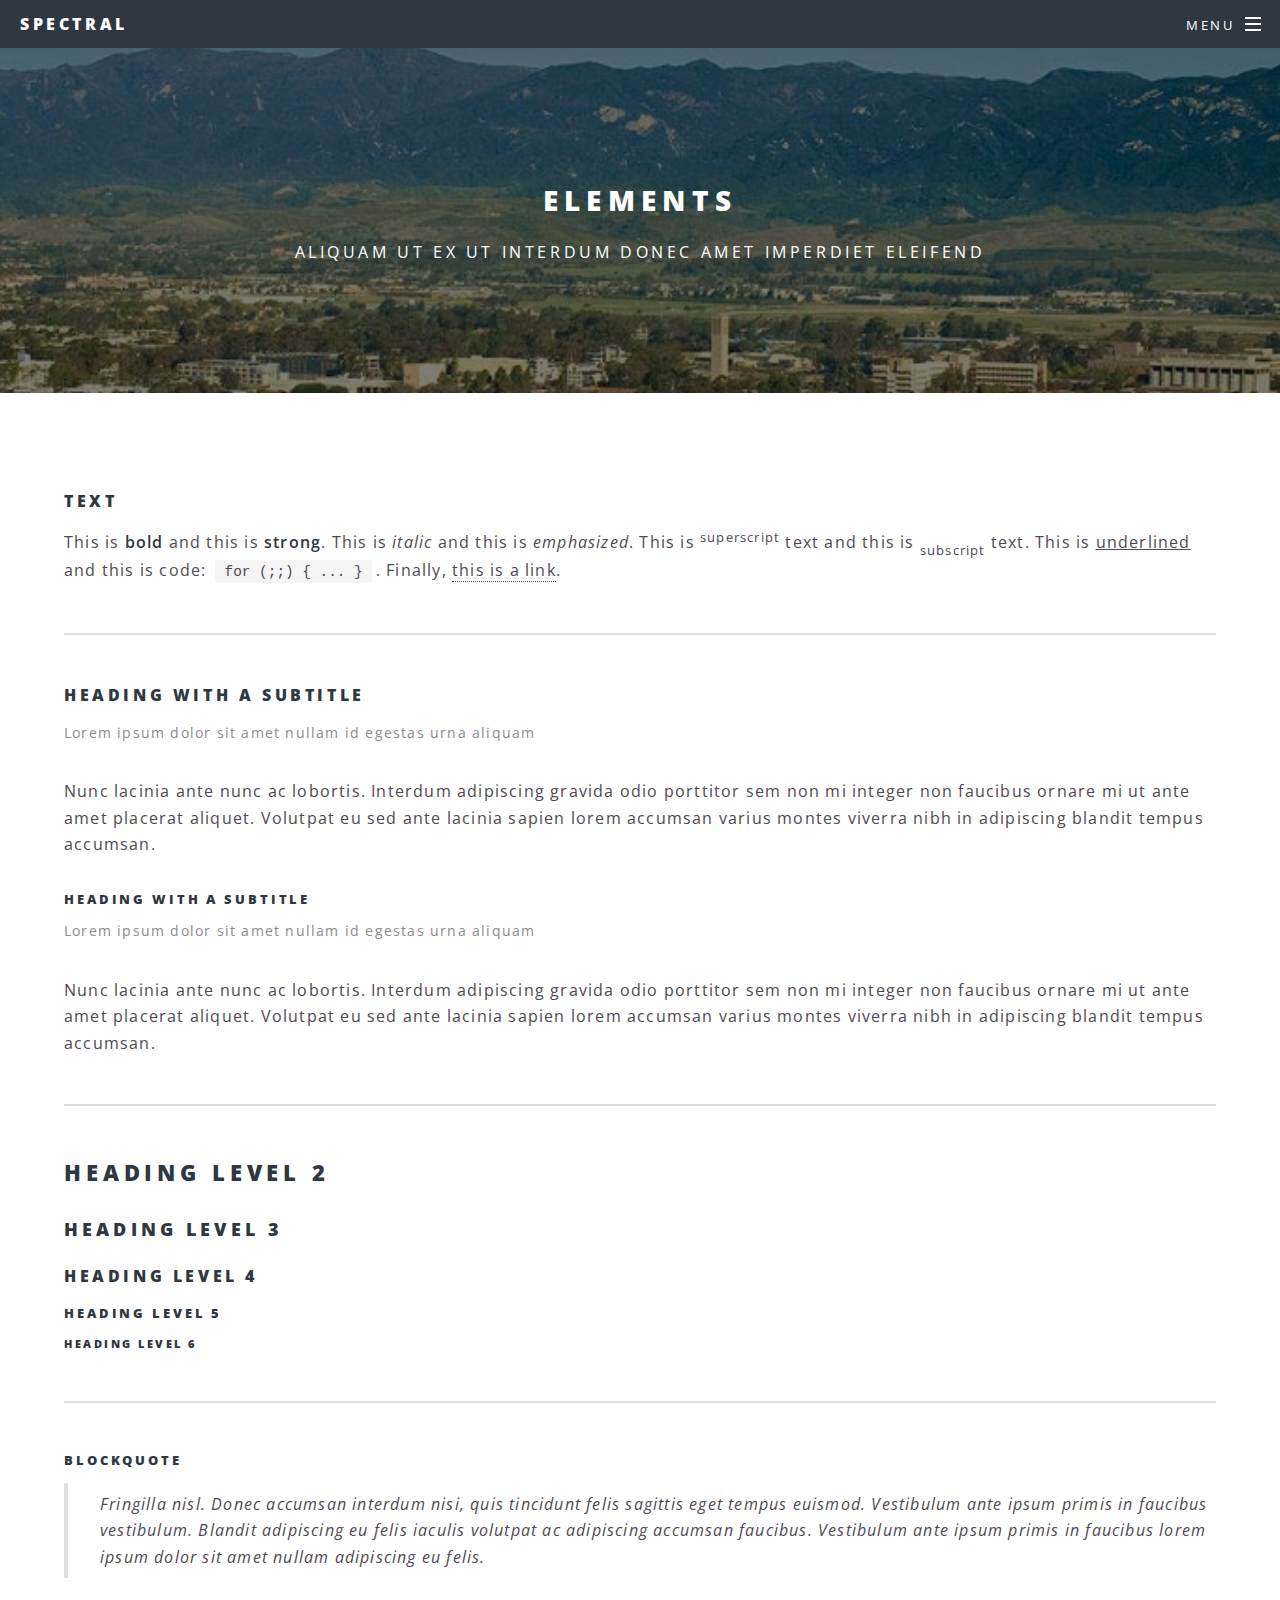
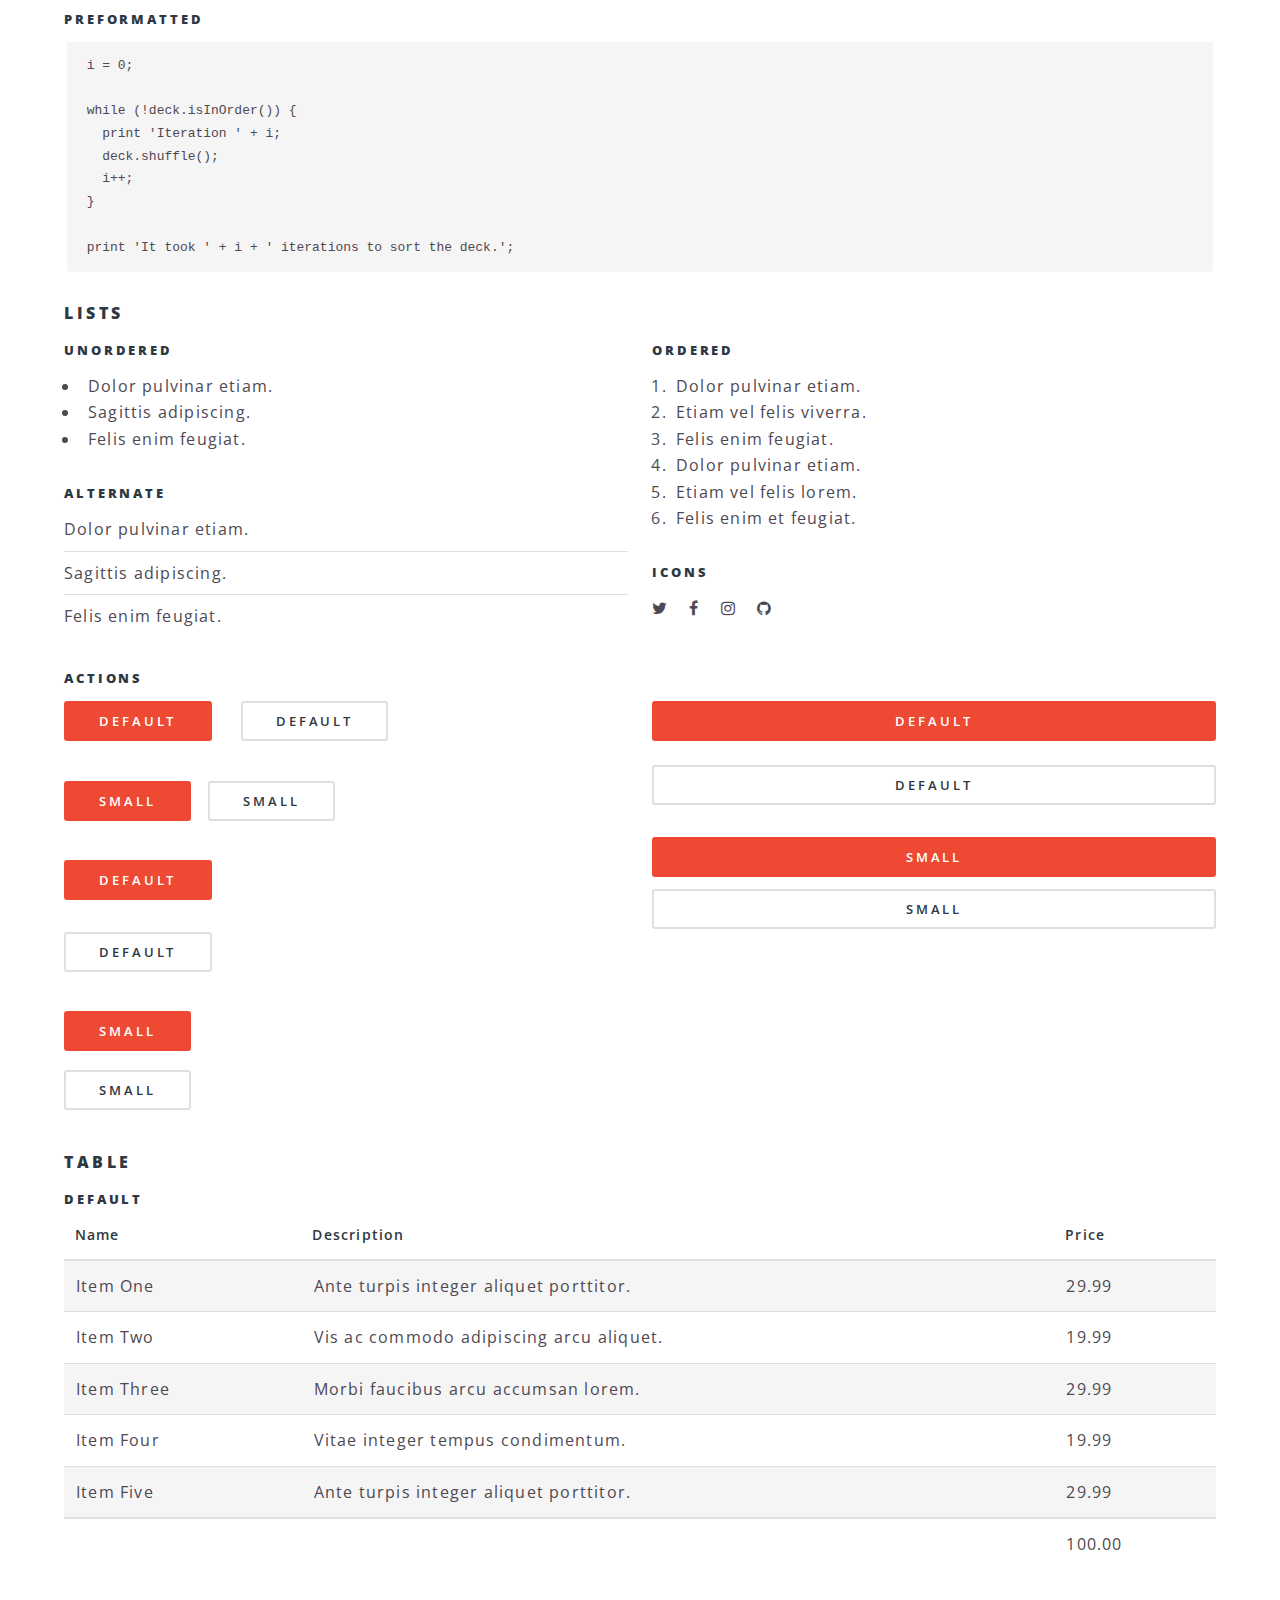
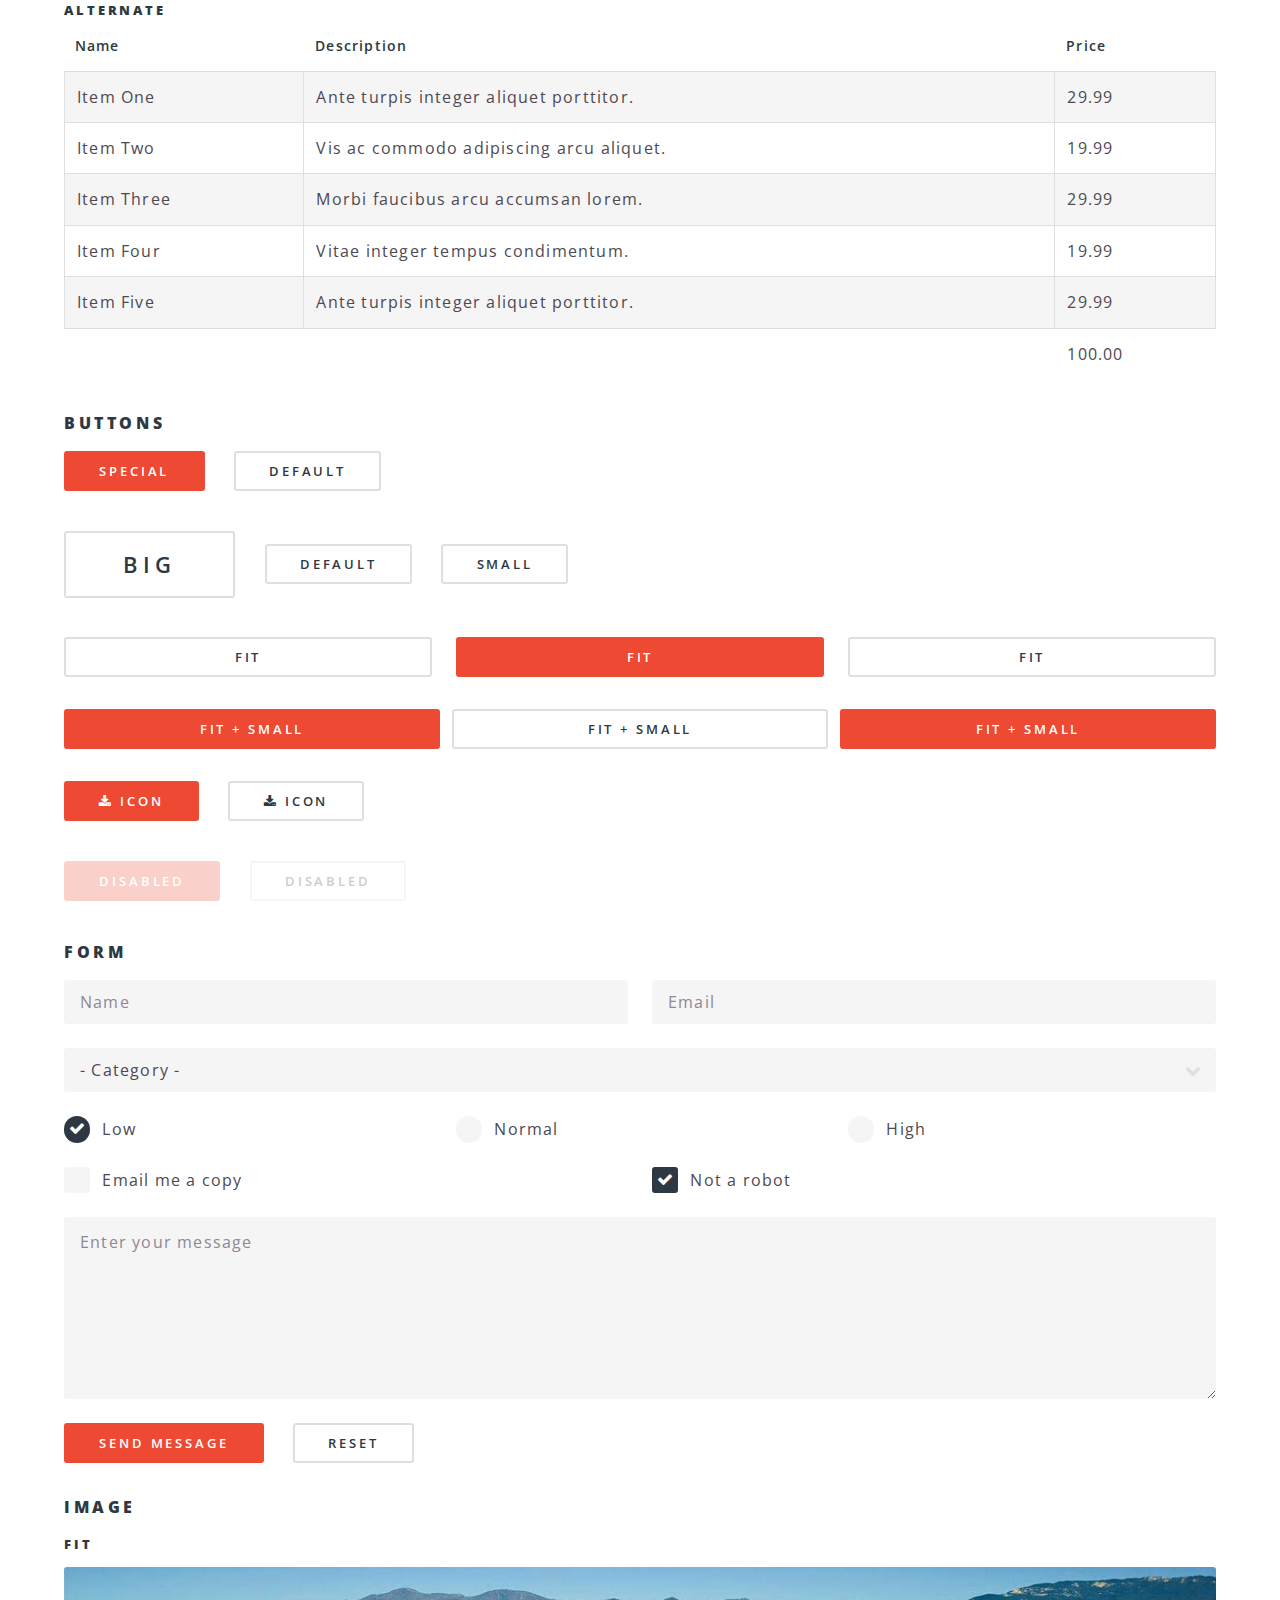
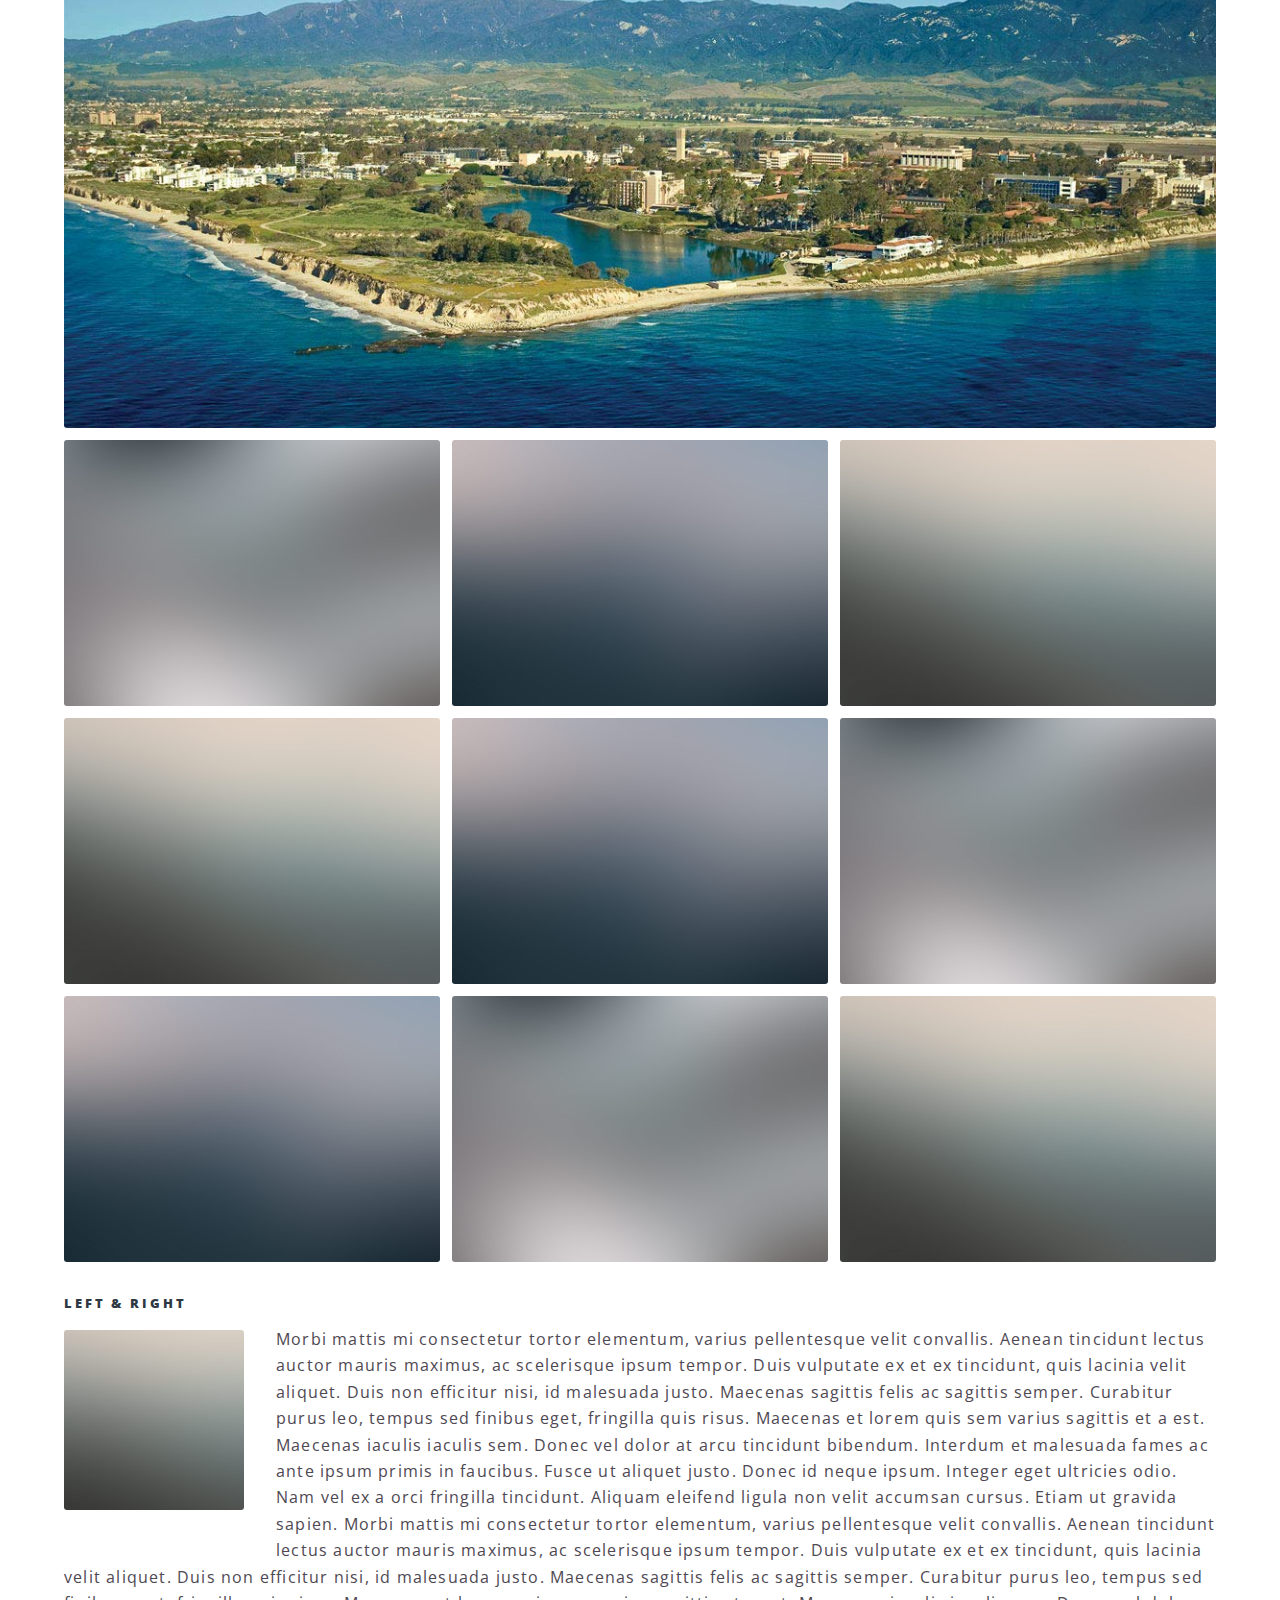
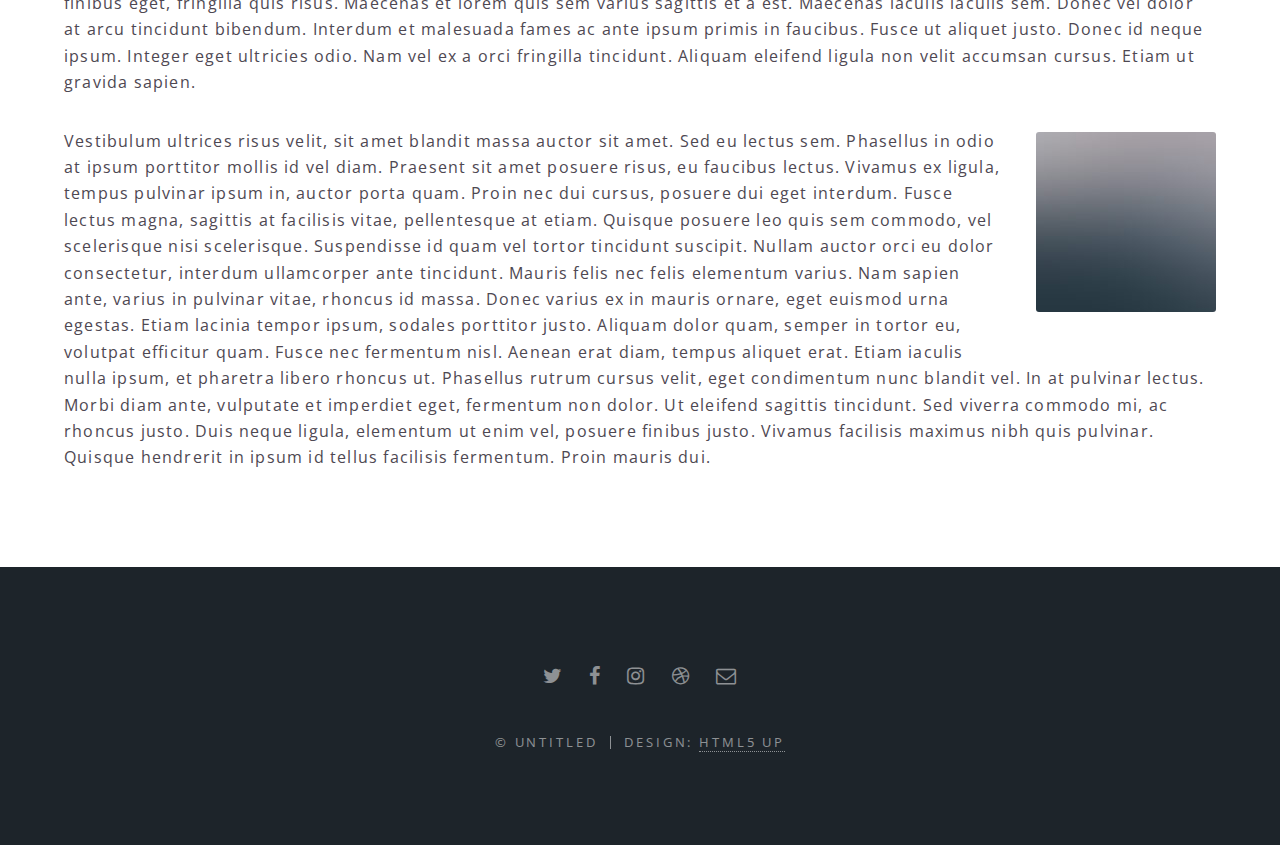
==== elements.html @ 0e8010a3 "I made a lot of changes lmao" ====
<!DOCTYPE HTML>
<!--
	Spectral by HTML5 UP
	html5up.net | @ajlkn
	Free for personal and commercial use under the CCA 3.0 license (html5up.net/license)
-->
<html>
	<head>
		<title>Elements - Spectral by HTML5 UP</title>
		<meta charset="utf-8" />
		<meta name="viewport" content="width=device-width, initial-scale=1" />
		<!--[if lte IE 8]><script src="assets/js/ie/html5shiv.js"></script><![endif]-->
		<link rel="stylesheet" href="assets/css/main.css" />
		<!--[if lte IE 8]><link rel="stylesheet" href="assets/css/ie8.css" /><![endif]-->
		<!--[if lte IE 9]><link rel="stylesheet" href="assets/css/ie9.css" /><![endif]-->
	</head>
	<body>

		<!-- Page Wrapper -->
			<div id="page-wrapper">

				<!-- Header -->
					<header id="header">
						<h1><a href="index.html">Spectral</a></h1>
						<nav id="nav">
							<ul>
								<li class="special">
									<a href="#menu" class="menuToggle"><span>Menu</span></a>
									<div id="menu">
										<ul>
											<li><a href="index.html">Home</a></li>
											<li><a href="generic.html">Generic</a></li>
											<li><a href="elements.html">Elements</a></li>
											<li><a href="#">Sign Up</a></li>
											<li><a href="#">Log In</a></li>
										</ul>
									</div>
								</li>
							</ul>
						</nav>
					</header>

				<!-- Main -->
					<article id="main">
						<header>
							<h2>Elements</h2>
							<p>Aliquam ut ex ut interdum donec amet imperdiet eleifend</p>
						</header>
						<section class="wrapper style5">
							<div class="inner">

								<section>
									<h4>Text</h4>
									<p>This is <b>bold</b> and this is <strong>strong</strong>. This is <i>italic</i> and this is <em>emphasized</em>.
									This is <sup>superscript</sup> text and this is <sub>subscript</sub> text.
									This is <u>underlined</u> and this is code: <code>for (;;) { ... }</code>. Finally, <a href="#">this is a link</a>.</p>
									<hr />
									<header>
										<h4>Heading with a Subtitle</h4>
										<p>Lorem ipsum dolor sit amet nullam id egestas urna aliquam</p>
									</header>
									<p>Nunc lacinia ante nunc ac lobortis. Interdum adipiscing gravida odio porttitor sem non mi integer non faucibus ornare mi ut ante amet placerat aliquet. Volutpat eu sed ante lacinia sapien lorem accumsan varius montes viverra nibh in adipiscing blandit tempus accumsan.</p>
									<header>
										<h5>Heading with a Subtitle</h5>
										<p>Lorem ipsum dolor sit amet nullam id egestas urna aliquam</p>
									</header>
									<p>Nunc lacinia ante nunc ac lobortis. Interdum adipiscing gravida odio porttitor sem non mi integer non faucibus ornare mi ut ante amet placerat aliquet. Volutpat eu sed ante lacinia sapien lorem accumsan varius montes viverra nibh in adipiscing blandit tempus accumsan.</p>
									<hr />
									<h2>Heading Level 2</h2>
									<h3>Heading Level 3</h3>
									<h4>Heading Level 4</h4>
									<h5>Heading Level 5</h5>
									<h6>Heading Level 6</h6>
									<hr />
									<h5>Blockquote</h5>
									<blockquote>Fringilla nisl. Donec accumsan interdum nisi, quis tincidunt felis sagittis eget tempus euismod. Vestibulum ante ipsum primis in faucibus vestibulum. Blandit adipiscing eu felis iaculis volutpat ac adipiscing accumsan faucibus. Vestibulum ante ipsum primis in faucibus lorem ipsum dolor sit amet nullam adipiscing eu felis.</blockquote>
									<h5>Preformatted</h5>
									<pre><code>i = 0;

while (!deck.isInOrder()) {
  print 'Iteration ' + i;
  deck.shuffle();
  i++;
}

print 'It took ' + i + ' iterations to sort the deck.';</code></pre>
								</section>

								<section>
									<h4>Lists</h4>
									<div class="row">
										<div class="6u 12u$(medium)">
											<h5>Unordered</h5>
											<ul>
												<li>Dolor pulvinar etiam.</li>
												<li>Sagittis adipiscing.</li>
												<li>Felis enim feugiat.</li>
											</ul>
											<h5>Alternate</h5>
											<ul class="alt">
												<li>Dolor pulvinar etiam.</li>
												<li>Sagittis adipiscing.</li>
												<li>Felis enim feugiat.</li>
											</ul>
										</div>
										<div class="6u$ 12u$(medium)">
											<h5>Ordered</h5>
											<ol>
												<li>Dolor pulvinar etiam.</li>
												<li>Etiam vel felis viverra.</li>
												<li>Felis enim feugiat.</li>
												<li>Dolor pulvinar etiam.</li>
												<li>Etiam vel felis lorem.</li>
												<li>Felis enim et feugiat.</li>
											</ol>
											<h5>Icons</h5>
											<ul class="icons">
												<li><a href="#" class="icon fa-twitter"><span class="label">Twitter</span></a></li>
												<li><a href="#" class="icon fa-facebook"><span class="label">Facebook</span></a></li>
												<li><a href="#" class="icon fa-instagram"><span class="label">Instagram</span></a></li>
												<li><a href="#" class="icon fa-github"><span class="label">Github</span></a></li>
											</ul>
										</div>
									</div>
									<h5>Actions</h5>
									<div class="row">
										<div class="6u 12u$(medium)">
											<ul class="actions">
												<li><a href="#" class="button special">Default</a></li>
												<li><a href="#" class="button">Default</a></li>
											</ul>
											<ul class="actions small">
												<li><a href="#" class="button special small">Small</a></li>
												<li><a href="#" class="button small">Small</a></li>
											</ul>
											<ul class="actions vertical">
												<li><a href="#" class="button special">Default</a></li>
												<li><a href="#" class="button">Default</a></li>
											</ul>
											<ul class="actions vertical small">
												<li><a href="#" class="button special small">Small</a></li>
												<li><a href="#" class="button small">Small</a></li>
											</ul>
										</div>
										<div class="6u 12u$(medium)">
											<ul class="actions vertical">
												<li><a href="#" class="button special fit">Default</a></li>
												<li><a href="#" class="button fit">Default</a></li>
											</ul>
											<ul class="actions vertical small">
												<li><a href="#" class="button special small fit">Small</a></li>
												<li><a href="#" class="button small fit">Small</a></li>
											</ul>
										</div>
									</div>
								</section>

								<section>
									<h4>Table</h4>
									<h5>Default</h5>
									<div class="table-wrapper">
										<table>
											<thead>
												<tr>
													<th>Name</th>
													<th>Description</th>
													<th>Price</th>
												</tr>
											</thead>
											<tbody>
												<tr>
													<td>Item One</td>
													<td>Ante turpis integer aliquet porttitor.</td>
													<td>29.99</td>
												</tr>
												<tr>
													<td>Item Two</td>
													<td>Vis ac commodo adipiscing arcu aliquet.</td>
													<td>19.99</td>
												</tr>
												<tr>
													<td>Item Three</td>
													<td> Morbi faucibus arcu accumsan lorem.</td>
													<td>29.99</td>
												</tr>
												<tr>
													<td>Item Four</td>
													<td>Vitae integer tempus condimentum.</td>
													<td>19.99</td>
												</tr>
												<tr>
													<td>Item Five</td>
													<td>Ante turpis integer aliquet porttitor.</td>
													<td>29.99</td>
												</tr>
											</tbody>
											<tfoot>
												<tr>
													<td colspan="2"></td>
													<td>100.00</td>
												</tr>
											</tfoot>
										</table>
									</div>

									<h5>Alternate</h5>
									<div class="table-wrapper">
										<table class="alt">
											<thead>
												<tr>
													<th>Name</th>
													<th>Description</th>
													<th>Price</th>
												</tr>
											</thead>
											<tbody>
												<tr>
													<td>Item One</td>
													<td>Ante turpis integer aliquet porttitor.</td>
													<td>29.99</td>
												</tr>
												<tr>
													<td>Item Two</td>
													<td>Vis ac commodo adipiscing arcu aliquet.</td>
													<td>19.99</td>
												</tr>
												<tr>
													<td>Item Three</td>
													<td> Morbi faucibus arcu accumsan lorem.</td>
													<td>29.99</td>
												</tr>
												<tr>
													<td>Item Four</td>
													<td>Vitae integer tempus condimentum.</td>
													<td>19.99</td>
												</tr>
												<tr>
													<td>Item Five</td>
													<td>Ante turpis integer aliquet porttitor.</td>
													<td>29.99</td>
												</tr>
											</tbody>
											<tfoot>
												<tr>
													<td colspan="2"></td>
													<td>100.00</td>
												</tr>
											</tfoot>
										</table>
									</div>
								</section>

								<section>
									<h4>Buttons</h4>
									<ul class="actions">
										<li><a href="#" class="button special">Special</a></li>
										<li><a href="#" class="button">Default</a></li>
									</ul>
									<ul class="actions">
										<li><a href="#" class="button big">Big</a></li>
										<li><a href="#" class="button">Default</a></li>
										<li><a href="#" class="button small">Small</a></li>
									</ul>
									<ul class="actions fit">
										<li><a href="#" class="button fit">Fit</a></li>
										<li><a href="#" class="button special fit">Fit</a></li>
										<li><a href="#" class="button fit">Fit</a></li>
									</ul>
									<ul class="actions fit small">
										<li><a href="#" class="button special fit small">Fit + Small</a></li>
										<li><a href="#" class="button fit small">Fit + Small</a></li>
										<li><a href="#" class="button special fit small">Fit + Small</a></li>
									</ul>
									<ul class="actions">
										<li><a href="#" class="button special icon fa-download">Icon</a></li>
										<li><a href="#" class="button icon fa-download">Icon</a></li>
									</ul>
									<ul class="actions">
										<li><span class="button special disabled">Disabled</span></li>
										<li><span class="button disabled">Disabled</span></li>
									</ul>
								</section>

								<section>
									<h4>Form</h4>
									<form method="post" action="#">
										<div class="row uniform">
											<div class="6u 12u$(xsmall)">
												<input type="text" name="demo-name" id="demo-name" value="" placeholder="Name" />
											</div>
											<div class="6u$ 12u$(xsmall)">
												<input type="email" name="demo-email" id="demo-email" value="" placeholder="Email" />
											</div>
											<div class="12u$">
												<div class="select-wrapper">
													<select name="demo-category" id="demo-category">
														<option value="">- Category -</option>
														<option value="1">Manufacturing</option>
														<option value="1">Shipping</option>
														<option value="1">Administration</option>
														<option value="1">Human Resources</option>
													</select>
												</div>
											</div>
											<div class="4u 12u$(small)">
												<input type="radio" id="demo-priority-low" name="demo-priority" checked>
												<label for="demo-priority-low">Low</label>
											</div>
											<div class="4u 12u$(small)">
												<input type="radio" id="demo-priority-normal" name="demo-priority">
												<label for="demo-priority-normal">Normal</label>
											</div>
											<div class="4u$ 12u$(small)">
												<input type="radio" id="demo-priority-high" name="demo-priority">
												<label for="demo-priority-high">High</label>
											</div>
											<div class="6u 12u$(small)">
												<input type="checkbox" id="demo-copy" name="demo-copy">
												<label for="demo-copy">Email me a copy</label>
											</div>
											<div class="6u$ 12u$(small)">
												<input type="checkbox" id="demo-human" name="demo-human" checked>
												<label for="demo-human">Not a robot</label>
											</div>
											<div class="12u$">
												<textarea name="demo-message" id="demo-message" placeholder="Enter your message" rows="6"></textarea>
											</div>
											<div class="12u$">
												<ul class="actions">
													<li><input type="submit" value="Send Message" class="special" /></li>
													<li><input type="reset" value="Reset" /></li>
												</ul>
											</div>
										</div>
									</form>
								</section>

								<section>
									<h4>Image</h4>
									<h5>Fit</h5>
									<div class="box alt">
										<div class="row uniform 50%">
											<div class="12u"><span class="image fit"><img src="images/banner.jpg" alt="" /></span></div>
											<div class="4u"><span class="image fit"><img src="images/pic01.jpg" alt="" /></span></div>
											<div class="4u"><span class="image fit"><img src="images/pic02.jpg" alt="" /></span></div>
											<div class="4u"><span class="image fit"><img src="images/pic03.jpg" alt="" /></span></div>
											<div class="4u"><span class="image fit"><img src="images/pic03.jpg" alt="" /></span></div>
											<div class="4u"><span class="image fit"><img src="images/pic02.jpg" alt="" /></span></div>
											<div class="4u"><span class="image fit"><img src="images/pic01.jpg" alt="" /></span></div>
											<div class="4u"><span class="image fit"><img src="images/pic02.jpg" alt="" /></span></div>
											<div class="4u"><span class="image fit"><img src="images/pic01.jpg" alt="" /></span></div>
											<div class="4u"><span class="image fit"><img src="images/pic03.jpg" alt="" /></span></div>
										</div>
									</div>
									<h5>Left &amp; Right</h5>
									<p><span class="image left"><img src="images/pic04.jpg" alt="" /></span>Morbi mattis mi consectetur tortor elementum, varius pellentesque velit convallis. Aenean tincidunt lectus auctor mauris maximus, ac scelerisque ipsum tempor. Duis vulputate ex et ex tincidunt, quis lacinia velit aliquet. Duis non efficitur nisi, id malesuada justo. Maecenas sagittis felis ac sagittis semper. Curabitur purus leo, tempus sed finibus eget, fringilla quis risus. Maecenas et lorem quis sem varius sagittis et a est. Maecenas iaculis iaculis sem. Donec vel dolor at arcu tincidunt bibendum. Interdum et malesuada fames ac ante ipsum primis in faucibus. Fusce ut aliquet justo. Donec id neque ipsum. Integer eget ultricies odio. Nam vel ex a orci fringilla tincidunt. Aliquam eleifend ligula non velit accumsan cursus. Etiam ut gravida sapien. Morbi mattis mi consectetur tortor elementum, varius pellentesque velit convallis. Aenean tincidunt lectus auctor mauris maximus, ac scelerisque ipsum tempor. Duis vulputate ex et ex tincidunt, quis lacinia velit aliquet. Duis non efficitur nisi, id malesuada justo. Maecenas sagittis felis ac sagittis semper. Curabitur purus leo, tempus sed finibus eget, fringilla quis risus. Maecenas et lorem quis sem varius sagittis et a est. Maecenas iaculis iaculis sem. Donec vel dolor at arcu tincidunt bibendum. Interdum et malesuada fames ac ante ipsum primis in faucibus. Fusce ut aliquet justo. Donec id neque ipsum. Integer eget ultricies odio. Nam vel ex a orci fringilla tincidunt. Aliquam eleifend ligula non velit accumsan cursus. Etiam ut gravida sapien.</p>
									<p><span class="image right"><img src="images/pic05.jpg" alt="" /></span>Vestibulum ultrices risus velit, sit amet blandit massa auctor sit amet. Sed eu lectus sem. Phasellus in odio at ipsum porttitor mollis id vel diam. Praesent sit amet posuere risus, eu faucibus lectus. Vivamus ex ligula, tempus pulvinar ipsum in, auctor porta quam. Proin nec dui cursus, posuere dui eget interdum. Fusce lectus magna, sagittis at facilisis vitae, pellentesque at etiam. Quisque posuere leo quis sem commodo, vel scelerisque nisi scelerisque. Suspendisse id quam vel tortor tincidunt suscipit. Nullam auctor orci eu dolor consectetur, interdum ullamcorper ante tincidunt. Mauris felis nec felis elementum varius. Nam sapien ante, varius in pulvinar vitae, rhoncus id massa. Donec varius ex in mauris ornare, eget euismod urna egestas. Etiam lacinia tempor ipsum, sodales porttitor justo. Aliquam dolor quam, semper in tortor eu, volutpat efficitur quam. Fusce nec fermentum nisl. Aenean erat diam, tempus aliquet erat. Etiam iaculis nulla ipsum, et pharetra libero rhoncus ut. Phasellus rutrum cursus velit, eget condimentum nunc blandit vel. In at pulvinar lectus. Morbi diam ante, vulputate et imperdiet eget, fermentum non dolor. Ut eleifend sagittis tincidunt. Sed viverra commodo mi, ac rhoncus justo. Duis neque ligula, elementum ut enim vel, posuere finibus justo. Vivamus facilisis maximus nibh quis pulvinar. Quisque hendrerit in ipsum id tellus facilisis fermentum. Proin mauris dui.</p>
								</section>

							</div>
						</section>
					</article>

				<!-- Footer -->
					<footer id="footer">
						<ul class="icons">
							<li><a href="#" class="icon fa-twitter"><span class="label">Twitter</span></a></li>
							<li><a href="#" class="icon fa-facebook"><span class="label">Facebook</span></a></li>
							<li><a href="#" class="icon fa-instagram"><span class="label">Instagram</span></a></li>
							<li><a href="#" class="icon fa-dribbble"><span class="label">Dribbble</span></a></li>
							<li><a href="#" class="icon fa-envelope-o"><span class="label">Email</span></a></li>
						</ul>
						<ul class="copyright">
							<li>&copy; Untitled</li><li>Design: <a href="http://html5up.net">HTML5 UP</a></li>
						</ul>
					</footer>

			</div>

		<!-- Scripts -->
			<script src="assets/js/jquery.min.js"></script>
			<script src="assets/js/jquery.scrollex.min.js"></script>
			<script src="assets/js/jquery.scrolly.min.js"></script>
			<script src="assets/js/skel.min.js"></script>
			<script src="assets/js/util.js"></script>
			<!--[if lte IE 8]><script src="assets/js/ie/respond.min.js"></script><![endif]-->
			<script src="assets/js/main.js"></script>

	</body>
</html>
---- assets/css/main.css ----
@import url(font-awesome.min.css);
@import url("https://fonts.googleapis.com/css?family=Open+Sans:400,400italic,600,600italic,800,800italic");

/*
	Spectral by HTML5 UP
	html5up.net | @ajlkn
	Free for personal and commercial use under the CCA 3.0 license (html5up.net/license)
*/

/* Reset */

	html, body, div, span, applet, object, iframe, h1, h2, h3, h4, h5, h6, p, blockquote, pre, a, abbr, acronym, address, big, cite, code, del, dfn, em, img, ins, kbd, q, s, samp, small, strike, strong, sub, sup, tt, var, b, u, i, center, dl, dt, dd, ol, ul, li, fieldset, form, label, legend, table, caption, tbody, tfoot, thead, tr, th, td, article, aside, canvas, details, embed, figure, figcaption, footer, header, hgroup, menu, nav, output, ruby, section, summary, time, mark, audio, video {
		margin: 0;
		padding: 0;
		border: 0;
		font-size: 100%;
		font: inherit;
		vertical-align: baseline;
	}

	article, aside, details, figcaption, figure, footer, header, hgroup, menu, nav, section {
		display: block;
	}

	body {
		line-height: 1;
	}

	ol, ul {
		list-style: none;
	}

	blockquote, q {
		quotes: none;
	}

	blockquote:before, blockquote:after, q:before, q:after {
		content: '';
		content: none;
	}

	table {
		border-collapse: collapse;
		border-spacing: 0;
	}

	body {
		-webkit-text-size-adjust: none;
	}

/* Box Model */

	*, *:before, *:after {
		-moz-box-sizing: border-box;
		-webkit-box-sizing: border-box;
		box-sizing: border-box;
	}

/* Grid */

	.row {
		border-bottom: solid 1px transparent;
		-moz-box-sizing: border-box;
		-webkit-box-sizing: border-box;
		box-sizing: border-box;
	}

	.row > * {
		float: left;
		-moz-box-sizing: border-box;
		-webkit-box-sizing: border-box;
		box-sizing: border-box;
	}

	.row:after, .row:before {
		content: '';
		display: block;
		clear: both;
		height: 0;
	}

	.row.uniform > * > :first-child {
		margin-top: 0;
	}

	.row.uniform > * > :last-child {
		margin-bottom: 0;
	}

	.row.\30 \25 > * {
		padding: 0 0 0 0em;
	}

	.row.\30 \25 {
		margin: 0 0 -1px 0em;
	}

	.row.uniform.\30 \25 > * {
		padding: 0em 0 0 0em;
	}

	.row.uniform.\30 \25 {
		margin: 0em 0 -1px 0em;
	}

	.row > * {
		padding: 0 0 0 1.5em;
	}

	.row {
		margin: 0 0 -1px -1.5em;
	}

	.row.uniform > * {
		padding: 1.5em 0 0 1.5em;
	}

	.row.uniform {
		margin: -1.5em 0 -1px -1.5em;
	}

	.row.\32 00\25 > * {
		padding: 0 0 0 3em;
	}

	.row.\32 00\25 {
		margin: 0 0 -1px -3em;
	}

	.row.uniform.\32 00\25 > * {
		padding: 3em 0 0 3em;
	}

	.row.uniform.\32 00\25 {
		margin: -3em 0 -1px -3em;
	}

	.row.\31 50\25 > * {
		padding: 0 0 0 2.25em;
	}

	.row.\31 50\25 {
		margin: 0 0 -1px -2.25em;
	}

	.row.uniform.\31 50\25 > * {
		padding: 2.25em 0 0 2.25em;
	}

	.row.uniform.\31 50\25 {
		margin: -2.25em 0 -1px -2.25em;
	}

	.row.\35 0\25 > * {
		padding: 0 0 0 0.75em;
	}

	.row.\35 0\25 {
		margin: 0 0 -1px -0.75em;
	}

	.row.uniform.\35 0\25 > * {
		padding: 0.75em 0 0 0.75em;
	}

	.row.uniform.\35 0\25 {
		margin: -0.75em 0 -1px -0.75em;
	}

	.row.\32 5\25 > * {
		padding: 0 0 0 0.375em;
	}

	.row.\32 5\25 {
		margin: 0 0 -1px -0.375em;
	}

	.row.uniform.\32 5\25 > * {
		padding: 0.375em 0 0 0.375em;
	}

	.row.uniform.\32 5\25 {
		margin: -0.375em 0 -1px -0.375em;
	}

	.\31 2u, .\31 2u\24 {
		width: 100%;
		clear: none;
		margin-left: 0;
	}

	.\31 1u, .\31 1u\24 {
		width: 91.6666666667%;
		clear: none;
		margin-left: 0;
	}

	.\31 0u, .\31 0u\24 {
		width: 83.3333333333%;
		clear: none;
		margin-left: 0;
	}

	.\39 u, .\39 u\24 {
		width: 75%;
		clear: none;
		margin-left: 0;
	}

	.\38 u, .\38 u\24 {
		width: 66.6666666667%;
		clear: none;
		margin-left: 0;
	}

	.\37 u, .\37 u\24 {
		width: 58.3333333333%;
		clear: none;
		margin-left: 0;
	}

	.\36 u, .\36 u\24 {
		width: 50%;
		clear: none;
		margin-left: 0;
	}

	.\35 u, .\35 u\24 {
		width: 41.6666666667%;
		clear: none;
		margin-left: 0;
	}

	.\34 u, .\34 u\24 {
		width: 33.3333333333%;
		clear: none;
		margin-left: 0;
	}

	.\33 u, .\33 u\24 {
		width: 25%;
		clear: none;
		margin-left: 0;
	}

	.\32 u, .\32 u\24 {
		width: 16.6666666667%;
		clear: none;
		margin-left: 0;
	}

	.\31 u, .\31 u\24 {
		width: 8.3333333333%;
		clear: none;
		margin-left: 0;
	}

	.\31 2u\24 + *,
	.\31 1u\24 + *,
	.\31 0u\24 + *,
	.\39 u\24 + *,
	.\38 u\24 + *,
	.\37 u\24 + *,
	.\36 u\24 + *,
	.\35 u\24 + *,
	.\34 u\24 + *,
	.\33 u\24 + *,
	.\32 u\24 + *,
	.\31 u\24 + * {
		clear: left;
	}

	.\-11u {
		margin-left: 91.66667%;
	}

	.\-10u {
		margin-left: 83.33333%;
	}

	.\-9u {
		margin-left: 75%;
	}

	.\-8u {
		margin-left: 66.66667%;
	}

	.\-7u {
		margin-left: 58.33333%;
	}

	.\-6u {
		margin-left: 50%;
	}

	.\-5u {
		margin-left: 41.66667%;
	}

	.\-4u {
		margin-left: 33.33333%;
	}

	.\-3u {
		margin-left: 25%;
	}

	.\-2u {
		margin-left: 16.66667%;
	}

	.\-1u {
		margin-left: 8.33333%;
	}

	@media screen and (max-width: 1680px) {

		.row > * {
			padding: 0 0 0 1.5em;
		}

		.row {
			margin: 0 0 -1px -1.5em;
		}

		.row.uniform > * {
			padding: 1.5em 0 0 1.5em;
		}

		.row.uniform {
			margin: -1.5em 0 -1px -1.5em;
		}

		.row.\32 00\25 > * {
			padding: 0 0 0 3em;
		}

		.row.\32 00\25 {
			margin: 0 0 -1px -3em;
		}

		.row.uniform.\32 00\25 > * {
			padding: 3em 0 0 3em;
		}

		.row.uniform.\32 00\25 {
			margin: -3em 0 -1px -3em;
		}

		.row.\31 50\25 > * {
			padding: 0 0 0 2.25em;
		}

		.row.\31 50\25 {
			margin: 0 0 -1px -2.25em;
		}

		.row.uniform.\31 50\25 > * {
			padding: 2.25em 0 0 2.25em;
		}

		.row.uniform.\31 50\25 {
			margin: -2.25em 0 -1px -2.25em;
		}

		.row.\35 0\25 > * {
			padding: 0 0 0 0.75em;
		}

		.row.\35 0\25 {
			margin: 0 0 -1px -0.75em;
		}

		.row.uniform.\35 0\25 > * {
			padding: 0.75em 0 0 0.75em;
		}

		.row.uniform.\35 0\25 {
			margin: -0.75em 0 -1px -0.75em;
		}

		.row.\32 5\25 > * {
			padding: 0 0 0 0.375em;
		}

		.row.\32 5\25 {
			margin: 0 0 -1px -0.375em;
		}

		.row.uniform.\32 5\25 > * {
			padding: 0.375em 0 0 0.375em;
		}

		.row.uniform.\32 5\25 {
			margin: -0.375em 0 -1px -0.375em;
		}

		.\31 2u\28xlarge\29, .\31 2u\24\28xlarge\29 {
			width: 100%;
			clear: none;
			margin-left: 0;
		}

		.\31 1u\28xlarge\29, .\31 1u\24\28xlarge\29 {
			width: 91.6666666667%;
			clear: none;
			margin-left: 0;
		}

		.\31 0u\28xlarge\29, .\31 0u\24\28xlarge\29 {
			width: 83.3333333333%;
			clear: none;
			margin-left: 0;
		}

		.\39 u\28xlarge\29, .\39 u\24\28xlarge\29 {
			width: 75%;
			clear: none;
			margin-left: 0;
		}

		.\38 u\28xlarge\29, .\38 u\24\28xlarge\29 {
			width: 66.6666666667%;
			clear: none;
			margin-left: 0;
		}

		.\37 u\28xlarge\29, .\37 u\24\28xlarge\29 {
			width: 58.3333333333%;
			clear: none;
			margin-left: 0;
		}

		.\36 u\28xlarge\29, .\36 u\24\28xlarge\29 {
			width: 50%;
			clear: none;
			margin-left: 0;
		}

		.\35 u\28xlarge\29, .\35 u\24\28xlarge\29 {
			width: 41.6666666667%;
			clear: none;
			margin-left: 0;
		}

		.\34 u\28xlarge\29, .\34 u\24\28xlarge\29 {
			width: 33.3333333333%;
			clear: none;
			margin-left: 0;
		}

		.\33 u\28xlarge\29, .\33 u\24\28xlarge\29 {
			width: 25%;
			clear: none;
			margin-left: 0;
		}

		.\32 u\28xlarge\29, .\32 u\24\28xlarge\29 {
			width: 16.6666666667%;
			clear: none;
			margin-left: 0;
		}

		.\31 u\28xlarge\29, .\31 u\24\28xlarge\29 {
			width: 8.3333333333%;
			clear: none;
			margin-left: 0;
		}

		.\31 2u\24\28xlarge\29 + *,
		.\31 1u\24\28xlarge\29 + *,
		.\31 0u\24\28xlarge\29 + *,
		.\39 u\24\28xlarge\29 + *,
		.\38 u\24\28xlarge\29 + *,
		.\37 u\24\28xlarge\29 + *,
		.\36 u\24\28xlarge\29 + *,
		.\35 u\24\28xlarge\29 + *,
		.\34 u\24\28xlarge\29 + *,
		.\33 u\24\28xlarge\29 + *,
		.\32 u\24\28xlarge\29 + *,
		.\31 u\24\28xlarge\29 + * {
			clear: left;
		}

		.\-11u\28xlarge\29 {
			margin-left: 91.66667%;
		}

		.\-10u\28xlarge\29 {
			margin-left: 83.33333%;
		}

		.\-9u\28xlarge\29 {
			margin-left: 75%;
		}

		.\-8u\28xlarge\29 {
			margin-left: 66.66667%;
		}

		.\-7u\28xlarge\29 {
			margin-left: 58.33333%;
		}

		.\-6u\28xlarge\29 {
			margin-left: 50%;
		}

		.\-5u\28xlarge\29 {
			margin-left: 41.66667%;
		}

		.\-4u\28xlarge\29 {
			margin-left: 33.33333%;
		}

		.\-3u\28xlarge\29 {
			margin-left: 25%;
		}

		.\-2u\28xlarge\29 {
			margin-left: 16.66667%;
		}

		.\-1u\28xlarge\29 {
			margin-left: 8.33333%;
		}

	}

	@media screen and (max-width: 1280px) {

		.row > * {
			padding: 0 0 0 1.5em;
		}

		.row {
			margin: 0 0 -1px -1.5em;
		}

		.row.uniform > * {
			padding: 1.5em 0 0 1.5em;
		}

		.row.uniform {
			margin: -1.5em 0 -1px -1.5em;
		}

		.row.\32 00\25 > * {
			padding: 0 0 0 3em;
		}

		.row.\32 00\25 {
			margin: 0 0 -1px -3em;
		}

		.row.uniform.\32 00\25 > * {
			padding: 3em 0 0 3em;
		}

		.row.uniform.\32 00\25 {
			margin: -3em 0 -1px -3em;
		}

		.row.\31 50\25 > * {
			padding: 0 0 0 2.25em;
		}

		.row.\31 50\25 {
			margin: 0 0 -1px -2.25em;
		}

		.row.uniform.\31 50\25 > * {
			padding: 2.25em 0 0 2.25em;
		}

		.row.uniform.\31 50\25 {
			margin: -2.25em 0 -1px -2.25em;
		}

		.row.\35 0\25 > * {
			padding: 0 0 0 0.75em;
		}

		.row.\35 0\25 {
			margin: 0 0 -1px -0.75em;
		}

		.row.uniform.\35 0\25 > * {
			padding: 0.75em 0 0 0.75em;
		}

		.row.uniform.\35 0\25 {
			margin: -0.75em 0 -1px -0.75em;
		}

		.row.\32 5\25 > * {
			padding: 0 0 0 0.375em;
		}

		.row.\32 5\25 {
			margin: 0 0 -1px -0.375em;
		}

		.row.uniform.\32 5\25 > * {
			padding: 0.375em 0 0 0.375em;
		}

		.row.uniform.\32 5\25 {
			margin: -0.375em 0 -1px -0.375em;
		}

		.\31 2u\28large\29, .\31 2u\24\28large\29 {
			width: 100%;
			clear: none;
			margin-left: 0;
		}

		.\31 1u\28large\29, .\31 1u\24\28large\29 {
			width: 91.6666666667%;
			clear: none;
			margin-left: 0;
		}

		.\31 0u\28large\29, .\31 0u\24\28large\29 {
			width: 83.3333333333%;
			clear: none;
			margin-left: 0;
		}

		.\39 u\28large\29, .\39 u\24\28large\29 {
			width: 75%;
			clear: none;
			margin-left: 0;
		}

		.\38 u\28large\29, .\38 u\24\28large\29 {
			width: 66.6666666667%;
			clear: none;
			margin-left: 0;
		}

		.\37 u\28large\29, .\37 u\24\28large\29 {
			width: 58.3333333333%;
			clear: none;
			margin-left: 0;
		}

		.\36 u\28large\29, .\36 u\24\28large\29 {
			width: 50%;
			clear: none;
			margin-left: 0;
		}

		.\35 u\28large\29, .\35 u\24\28large\29 {
			width: 41.6666666667%;
			clear: none;
			margin-left: 0;
		}

		.\34 u\28large\29, .\34 u\24\28large\29 {
			width: 33.3333333333%;
			clear: none;
			margin-left: 0;
		}

		.\33 u\28large\29, .\33 u\24\28large\29 {
			width: 25%;
			clear: none;
			margin-left: 0;
		}

		.\32 u\28large\29, .\32 u\24\28large\29 {
			width: 16.6666666667%;
			clear: none;
			margin-left: 0;
		}

		.\31 u\28large\29, .\31 u\24\28large\29 {
			width: 8.3333333333%;
			clear: none;
			margin-left: 0;
		}

		.\31 2u\24\28large\29 + *,
		.\31 1u\24\28large\29 + *,
		.\31 0u\24\28large\29 + *,
		.\39 u\24\28large\29 + *,
		.\38 u\24\28large\29 + *,
		.\37 u\24\28large\29 + *,
		.\36 u\24\28large\29 + *,
		.\35 u\24\28large\29 + *,
		.\34 u\24\28large\29 + *,
		.\33 u\24\28large\29 + *,
		.\32 u\24\28large\29 + *,
		.\31 u\24\28large\29 + * {
			clear: left;
		}

		.\-11u\28large\29 {
			margin-left: 91.66667%;
		}

		.\-10u\28large\29 {
			margin-left: 83.33333%;
		}

		.\-9u\28large\29 {
			margin-left: 75%;
		}

		.\-8u\28large\29 {
			margin-left: 66.66667%;
		}

		.\-7u\28large\29 {
			margin-left: 58.33333%;
		}

		.\-6u\28large\29 {
			margin-left: 50%;
		}

		.\-5u\28large\29 {
			margin-left: 41.66667%;
		}

		.\-4u\28large\29 {
			margin-left: 33.33333%;
		}

		.\-3u\28large\29 {
			margin-left: 25%;
		}

		.\-2u\28large\29 {
			margin-left: 16.66667%;
		}

		.\-1u\28large\29 {
			margin-left: 8.33333%;
		}

	}

	@media screen and (max-width: 980px) {

		.row > * {
			padding: 0 0 0 1.5em;
		}

		.row {
			margin: 0 0 -1px -1.5em;
		}

		.row.uniform > * {
			padding: 1.5em 0 0 1.5em;
		}

		.row.uniform {
			margin: -1.5em 0 -1px -1.5em;
		}

		.row.\32 00\25 > * {
			padding: 0 0 0 3em;
		}

		.row.\32 00\25 {
			margin: 0 0 -1px -3em;
		}

		.row.uniform.\32 00\25 > * {
			padding: 3em 0 0 3em;
		}

		.row.uniform.\32 00\25 {
			margin: -3em 0 -1px -3em;
		}

		.row.\31 50\25 > * {
			padding: 0 0 0 2.25em;
		}

		.row.\31 50\25 {
			margin: 0 0 -1px -2.25em;
		}

		.row.uniform.\31 50\25 > * {
			padding: 2.25em 0 0 2.25em;
		}

		.row.uniform.\31 50\25 {
			margin: -2.25em 0 -1px -2.25em;
		}

		.row.\35 0\25 > * {
			padding: 0 0 0 0.75em;
		}

		.row.\35 0\25 {
			margin: 0 0 -1px -0.75em;
		}

		.row.uniform.\35 0\25 > * {
			padding: 0.75em 0 0 0.75em;
		}

		.row.uniform.\35 0\25 {
			margin: -0.75em 0 -1px -0.75em;
		}

		.row.\32 5\25 > * {
			padding: 0 0 0 0.375em;
		}

		.row.\32 5\25 {
			margin: 0 0 -1px -0.375em;
		}

		.row.uniform.\32 5\25 > * {
			padding: 0.375em 0 0 0.375em;
		}

		.row.uniform.\32 5\25 {
			margin: -0.375em 0 -1px -0.375em;
		}

		.\31 2u\28medium\29, .\31 2u\24\28medium\29 {
			width: 100%;
			clear: none;
			margin-left: 0;
		}

		.\31 1u\28medium\29, .\31 1u\24\28medium\29 {
			width: 91.6666666667%;
			clear: none;
			margin-left: 0;
		}

		.\31 0u\28medium\29, .\31 0u\24\28medium\29 {
			width: 83.3333333333%;
			clear: none;
			margin-left: 0;
		}

		.\39 u\28medium\29, .\39 u\24\28medium\29 {
			width: 75%;
			clear: none;
			margin-left: 0;
		}

		.\38 u\28medium\29, .\38 u\24\28medium\29 {
			width: 66.6666666667%;
			clear: none;
			margin-left: 0;
		}

		.\37 u\28medium\29, .\37 u\24\28medium\29 {
			width: 58.3333333333%;
			clear: none;
			margin-left: 0;
		}

		.\36 u\28medium\29, .\36 u\24\28medium\29 {
			width: 50%;
			clear: none;
			margin-left: 0;
		}

		.\35 u\28medium\29, .\35 u\24\28medium\29 {
			width: 41.6666666667%;
			clear: none;
			margin-left: 0;
		}

		.\34 u\28medium\29, .\34 u\24\28medium\29 {
			width: 33.3333333333%;
			clear: none;
			margin-left: 0;
		}

		.\33 u\28medium\29, .\33 u\24\28medium\29 {
			width: 25%;
			clear: none;
			margin-left: 0;
		}

		.\32 u\28medium\29, .\32 u\24\28medium\29 {
			width: 16.6666666667%;
			clear: none;
			margin-left: 0;
		}

		.\31 u\28medium\29, .\31 u\24\28medium\29 {
			width: 8.3333333333%;
			clear: none;
			margin-left: 0;
		}

		.\31 2u\24\28medium\29 + *,
		.\31 1u\24\28medium\29 + *,
		.\31 0u\24\28medium\29 + *,
		.\39 u\24\28medium\29 + *,
		.\38 u\24\28medium\29 + *,
		.\37 u\24\28medium\29 + *,
		.\36 u\24\28medium\29 + *,
		.\35 u\24\28medium\29 + *,
		.\34 u\24\28medium\29 + *,
		.\33 u\24\28medium\29 + *,
		.\32 u\24\28medium\29 + *,
		.\31 u\24\28medium\29 + * {
			clear: left;
		}

		.\-11u\28medium\29 {
			margin-left: 91.66667%;
		}

		.\-10u\28medium\29 {
			margin-left: 83.33333%;
		}

		.\-9u\28medium\29 {
			margin-left: 75%;
		}

		.\-8u\28medium\29 {
			margin-left: 66.66667%;
		}

		.\-7u\28medium\29 {
			margin-left: 58.33333%;
		}

		.\-6u\28medium\29 {
			margin-left: 50%;
		}

		.\-5u\28medium\29 {
			margin-left: 41.66667%;
		}

		.\-4u\28medium\29 {
			margin-left: 33.33333%;
		}

		.\-3u\28medium\29 {
			margin-left: 25%;
		}

		.\-2u\28medium\29 {
			margin-left: 16.66667%;
		}

		.\-1u\28medium\29 {
			margin-left: 8.33333%;
		}

	}

	@media screen and (max-width: 736px) {

		.row > * {
			padding: 0 0 0 1.5em;
		}

		.row {
			margin: 0 0 -1px -1.5em;
		}

		.row.uniform > * {
			padding: 1.5em 0 0 1.5em;
		}

		.row.uniform {
			margin: -1.5em 0 -1px -1.5em;
		}

		.row.\32 00\25 > * {
			padding: 0 0 0 3em;
		}

		.row.\32 00\25 {
			margin: 0 0 -1px -3em;
		}

		.row.uniform.\32 00\25 > * {
			padding: 3em 0 0 3em;
		}

		.row.uniform.\32 00\25 {
			margin: -3em 0 -1px -3em;
		}

		.row.\31 50\25 > * {
			padding: 0 0 0 2.25em;
		}

		.row.\31 50\25 {
			margin: 0 0 -1px -2.25em;
		}

		.row.uniform.\31 50\25 > * {
			padding: 2.25em 0 0 2.25em;
		}

		.row.uniform.\31 50\25 {
			margin: -2.25em 0 -1px -2.25em;
		}

		.row.\35 0\25 > * {
			padding: 0 0 0 0.75em;
		}

		.row.\35 0\25 {
			margin: 0 0 -1px -0.75em;
		}

		.row.uniform.\35 0\25 > * {
			padding: 0.75em 0 0 0.75em;
		}

		.row.uniform.\35 0\25 {
			margin: -0.75em 0 -1px -0.75em;
		}

		.row.\32 5\25 > * {
			padding: 0 0 0 0.375em;
		}

		.row.\32 5\25 {
			margin: 0 0 -1px -0.375em;
		}

		.row.uniform.\32 5\25 > * {
			padding: 0.375em 0 0 0.375em;
		}

		.row.uniform.\32 5\25 {
			margin: -0.375em 0 -1px -0.375em;
		}

		.\31 2u\28small\29, .\31 2u\24\28small\29 {
			width: 100%;
			clear: none;
			margin-left: 0;
		}

		.\31 1u\28small\29, .\31 1u\24\28small\29 {
			width: 91.6666666667%;
			clear: none;
			margin-left: 0;
		}

		.\31 0u\28small\29, .\31 0u\24\28small\29 {
			width: 83.3333333333%;
			clear: none;
			margin-left: 0;
		}

		.\39 u\28small\29, .\39 u\24\28small\29 {
			width: 75%;
			clear: none;
			margin-left: 0;
		}

		.\38 u\28small\29, .\38 u\24\28small\29 {
			width: 66.6666666667%;
			clear: none;
			margin-left: 0;
		}

		.\37 u\28small\29, .\37 u\24\28small\29 {
			width: 58.3333333333%;
			clear: none;
			margin-left: 0;
		}

		.\36 u\28small\29, .\36 u\24\28small\29 {
			width: 50%;
			clear: none;
			margin-left: 0;
		}

		.\35 u\28small\29, .\35 u\24\28small\29 {
			width: 41.6666666667%;
			clear: none;
			margin-left: 0;
		}

		.\34 u\28small\29, .\34 u\24\28small\29 {
			width: 33.3333333333%;
			clear: none;
			margin-left: 0;
		}

		.\33 u\28small\29, .\33 u\24\28small\29 {
			width: 25%;
			clear: none;
			margin-left: 0;
		}

		.\32 u\28small\29, .\32 u\24\28small\29 {
			width: 16.6666666667%;
			clear: none;
			margin-left: 0;
		}

		.\31 u\28small\29, .\31 u\24\28small\29 {
			width: 8.3333333333%;
			clear: none;
			margin-left: 0;
		}

		.\31 2u\24\28small\29 + *,
		.\31 1u\24\28small\29 + *,
		.\31 0u\24\28small\29 + *,
		.\39 u\24\28small\29 + *,
		.\38 u\24\28small\29 + *,
		.\37 u\24\28small\29 + *,
		.\36 u\24\28small\29 + *,
		.\35 u\24\28small\29 + *,
		.\34 u\24\28small\29 + *,
		.\33 u\24\28small\29 + *,
		.\32 u\24\28small\29 + *,
		.\31 u\24\28small\29 + * {
			clear: left;
		}

		.\-11u\28small\29 {
			margin-left: 91.66667%;
		}

		.\-10u\28small\29 {
			margin-left: 83.33333%;
		}

		.\-9u\28small\29 {
			margin-left: 75%;
		}

		.\-8u\28small\29 {
			margin-left: 66.66667%;
		}

		.\-7u\28small\29 {
			margin-left: 58.33333%;
		}

		.\-6u\28small\29 {
			margin-left: 50%;
		}

		.\-5u\28small\29 {
			margin-left: 41.66667%;
		}

		.\-4u\28small\29 {
			margin-left: 33.33333%;
		}

		.\-3u\28small\29 {
			margin-left: 25%;
		}

		.\-2u\28small\29 {
			margin-left: 16.66667%;
		}

		.\-1u\28small\29 {
			margin-left: 8.33333%;
		}

	}

	@media screen and (max-width: 480px) {

		.row > * {
			padding: 0 0 0 1.5em;
		}

		.row {
			margin: 0 0 -1px -1.5em;
		}

		.row.uniform > * {
			padding: 1.5em 0 0 1.5em;
		}

		.row.uniform {
			margin: -1.5em 0 -1px -1.5em;
		}

		.row.\32 00\25 > * {
			padding: 0 0 0 3em;
		}

		.row.\32 00\25 {
			margin: 0 0 -1px -3em;
		}

		.row.uniform.\32 00\25 > * {
			padding: 3em 0 0 3em;
		}

		.row.uniform.\32 00\25 {
			margin: -3em 0 -1px -3em;
		}

		.row.\31 50\25 > * {
			padding: 0 0 0 2.25em;
		}

		.row.\31 50\25 {
			margin: 0 0 -1px -2.25em;
		}

		.row.uniform.\31 50\25 > * {
			padding: 2.25em 0 0 2.25em;
		}

		.row.uniform.\31 50\25 {
			margin: -2.25em 0 -1px -2.25em;
		}

		.row.\35 0\25 > * {
			padding: 0 0 0 0.75em;
		}

		.row.\35 0\25 {
			margin: 0 0 -1px -0.75em;
		}

		.row.uniform.\35 0\25 > * {
			padding: 0.75em 0 0 0.75em;
		}

		.row.uniform.\35 0\25 {
			margin: -0.75em 0 -1px -0.75em;
		}

		.row.\32 5\25 > * {
			padding: 0 0 0 0.375em;
		}

		.row.\32 5\25 {
			margin: 0 0 -1px -0.375em;
		}

		.row.uniform.\32 5\25 > * {
			padding: 0.375em 0 0 0.375em;
		}

		.row.uniform.\32 5\25 {
			margin: -0.375em 0 -1px -0.375em;
		}

		.\31 2u\28xsmall\29, .\31 2u\24\28xsmall\29 {
			width: 100%;
			clear: none;
			margin-left: 0;
		}

		.\31 1u\28xsmall\29, .\31 1u\24\28xsmall\29 {
			width: 91.6666666667%;
			clear: none;
			margin-left: 0;
		}

		.\31 0u\28xsmall\29, .\31 0u\24\28xsmall\29 {
			width: 83.3333333333%;
			clear: none;
			margin-left: 0;
		}

		.\39 u\28xsmall\29, .\39 u\24\28xsmall\29 {
			width: 75%;
			clear: none;
			margin-left: 0;
		}

		.\38 u\28xsmall\29, .\38 u\24\28xsmall\29 {
			width: 66.6666666667%;
			clear: none;
			margin-left: 0;
		}

		.\37 u\28xsmall\29, .\37 u\24\28xsmall\29 {
			width: 58.3333333333%;
			clear: none;
			margin-left: 0;
		}

		.\36 u\28xsmall\29, .\36 u\24\28xsmall\29 {
			width: 50%;
			clear: none;
			margin-left: 0;
		}

		.\35 u\28xsmall\29, .\35 u\24\28xsmall\29 {
			width: 41.6666666667%;
			clear: none;
			margin-left: 0;
		}

		.\34 u\28xsmall\29, .\34 u\24\28xsmall\29 {
			width: 33.3333333333%;
			clear: none;
			margin-left: 0;
		}

		.\33 u\28xsmall\29, .\33 u\24\28xsmall\29 {
			width: 25%;
			clear: none;
			margin-left: 0;
		}

		.\32 u\28xsmall\29, .\32 u\24\28xsmall\29 {
			width: 16.6666666667%;
			clear: none;
			margin-left: 0;
		}

		.\31 u\28xsmall\29, .\31 u\24\28xsmall\29 {
			width: 8.3333333333%;
			clear: none;
			margin-left: 0;
		}

		.\31 2u\24\28xsmall\29 + *,
		.\31 1u\24\28xsmall\29 + *,
		.\31 0u\24\28xsmall\29 + *,
		.\39 u\24\28xsmall\29 + *,
		.\38 u\24\28xsmall\29 + *,
		.\37 u\24\28xsmall\29 + *,
		.\36 u\24\28xsmall\29 + *,
		.\35 u\24\28xsmall\29 + *,
		.\34 u\24\28xsmall\29 + *,
		.\33 u\24\28xsmall\29 + *,
		.\32 u\24\28xsmall\29 + *,
		.\31 u\24\28xsmall\29 + * {
			clear: left;
		}

		.\-11u\28xsmall\29 {
			margin-left: 91.66667%;
		}

		.\-10u\28xsmall\29 {
			margin-left: 83.33333%;
		}

		.\-9u\28xsmall\29 {
			margin-left: 75%;
		}

		.\-8u\28xsmall\29 {
			margin-left: 66.66667%;
		}

		.\-7u\28xsmall\29 {
			margin-left: 58.33333%;
		}

		.\-6u\28xsmall\29 {
			margin-left: 50%;
		}

		.\-5u\28xsmall\29 {
			margin-left: 41.66667%;
		}

		.\-4u\28xsmall\29 {
			margin-left: 33.33333%;
		}

		.\-3u\28xsmall\29 {
			margin-left: 25%;
		}

		.\-2u\28xsmall\29 {
			margin-left: 16.66667%;
		}

		.\-1u\28xsmall\29 {
			margin-left: 8.33333%;
		}

	}

/* Basic */

	@-ms-viewport {
		width: device-width;
	}

	body {
		background: #2e3842;
	}

		body.is-loading *, body.is-loading *:before, body.is-loading *:after {
			-moz-animation: none !important;
			-webkit-animation: none !important;
			-ms-animation: none !important;
			animation: none !important;
			-moz-transition: none !important;
			-webkit-transition: none !important;
			-ms-transition: none !important;
			transition: none !important;
		}

	body, input, select, textarea {
		color: #fff;
		font-family: "Open Sans", Helvetica, sans-serif;
		font-size: 15pt;
		font-weight: 400;
		letter-spacing: 0.075em;
		line-height: 1.65em;
	}

		@media screen and (max-width: 1680px) {

			body, input, select, textarea {
				font-size: 13pt;
			}

		}

		@media screen and (max-width: 1280px) {

			body, input, select, textarea {
				font-size: 12pt;
			}

		}

		@media screen and (max-width: 736px) {

			body, input, select, textarea {
				font-size: 11pt;
				letter-spacing: 0.0375em;
			}

		}

	a {
		-moz-transition: color 0.2s ease, border-bottom-color 0.2s ease;
		-webkit-transition: color 0.2s ease, border-bottom-color 0.2s ease;
		-ms-transition: color 0.2s ease, border-bottom-color 0.2s ease;
		transition: color 0.2s ease, border-bottom-color 0.2s ease;
		border-bottom: dotted 1px;
		color: inherit;
		text-decoration: none;
	}

		a:hover {
			border-bottom-color: transparent;
		}

	strong, b {
		color: #fff;
		font-weight: 600;
	}

	em, i {
		font-style: italic;
	}

	p {
		margin: 0 0 2em 0;
	}

	h1, h2, h3, h4, h5, h6 {
		color: #fff;
		font-weight: 800;
		letter-spacing: 0.225em;
		line-height: 1em;
		margin: 0 0 1em 0;
		text-transform: uppercase;
	}

		h1 a, h2 a, h3 a, h4 a, h5 a, h6 a {
			color: inherit;
			text-decoration: none;
		}

	h2 {
		font-size: 1.35em;
		line-height: 1.75em;
	}

		@media screen and (max-width: 736px) {

			h2 {
				font-size: 1.1em;
				line-height: 1.65em;
			}

		}

	h3 {
		font-size: 1.15em;
		line-height: 1.75em;
	}

		@media screen and (max-width: 736px) {

			h3 {
				font-size: 1em;
				line-height: 1.65em;
			}

		}

	h4 {
		font-size: 1em;
		line-height: 1.5em;
	}

	h5 {
		font-size: 0.8em;
		line-height: 1.5em;
	}

	h6 {
		font-size: 0.7em;
		line-height: 1.5em;
	}

	sub {
		font-size: 0.8em;
		position: relative;
		top: 0.5em;
	}

	sup {
		font-size: 0.8em;
		position: relative;
		top: -0.5em;
	}

	hr {
		border: 0;
		border-bottom: solid 2px #fff;
		margin: 3em 0;
	}

		hr.major {
			margin: 4.5em 0;
		}

	blockquote {
		border-left: solid 4px #fff;
		font-style: italic;
		margin: 0 0 2em 0;
		padding: 0.5em 0 0.5em 2em;
	}

	code {
		background: rgba(144, 144, 144, 0.25);
		border-radius: 3px;
		font-family: "Courier New", monospace;
		font-size: 0.9em;
		letter-spacing: 0;
		margin: 0 0.25em;
		padding: 0.25em 0.65em;
	}

	pre {
		-webkit-overflow-scrolling: touch;
		font-family: "Courier New", monospace;
		font-size: 0.9em;
		margin: 0 0 2em 0;
	}

		pre code {
			display: block;
			line-height: 1.75em;
			padding: 1em 1.5em;
			overflow-x: auto;
		}

	.align-left {
		text-align: left;
	}

	.align-center {
		text-align: center;
	}

	.align-right {
		text-align: right;
	}

/* Section/Article */

	section.special, article.special {
		text-align: center;
	}

	header p {
		color: rgba(255, 255, 255, 0.5);
		position: relative;
		top: -0.25em;
	}

	header h3 + p {
		font-size: 1.1em;
	}

	header h4 + p,
	header h5 + p,
	header h6 + p {
		font-size: 0.9em;
	}

	header.major {
		margin: 0 0 3.5em 0;
	}

		header.major h2, header.major h3, header.major h4, header.major h5, header.major h6 {
			border-bottom: solid 2px #fff;
			display: inline-block;
			padding-bottom: 1em;
			position: relative;
		}

			header.major h2:after, header.major h3:after, header.major h4:after, header.major h5:after, header.major h6:after {
				content: '';
				display: block;
				height: 1px;
			}

		header.major p {
			color: #fff;
			top: 0;
		}

		@media screen and (max-width: 736px) {

			header.major {
				margin: 0 0 2em 0;
			}

		}

	@media screen and (max-width: 980px) {

		header br {
			display: none;
		}

	}

/* Form */

	form {
		margin: 0 0 2em 0;
	}

	label {
		color: #fff;
		display: block;
		font-size: 0.9em;
		font-weight: 600;
		margin: 0 0 1em 0;
	}

	input[type="text"],
	input[type="password"],
	input[type="email"],
	select,
	textarea {
		-moz-appearance: none;
		-webkit-appearance: none;
		-ms-appearance: none;
		appearance: none;
		background: rgba(144, 144, 144, 0.25);
		border-radius: 3px;
		border: none;
		color: inherit;
		display: block;
		outline: 0;
		padding: 0 1em;
		text-decoration: none;
		width: 100%;
	}

		input[type="text"]:invalid,
		input[type="password"]:invalid,
		input[type="email"]:invalid,
		select:invalid,
		textarea:invalid {
			box-shadow: none;
		}

		input[type="text"]:focus,
		input[type="password"]:focus,
		input[type="email"]:focus,
		select:focus,
		textarea:focus {
			box-shadow: 0 0 0 2px #21b2a6;
		}

	.select-wrapper {
		text-decoration: none;
		display: block;
		position: relative;
	}

		.select-wrapper:before {
			-moz-osx-font-smoothing: grayscale;
			-webkit-font-smoothing: antialiased;
			font-family: FontAwesome;
			font-style: normal;
			font-weight: normal;
			text-transform: none !important;
		}

		.select-wrapper:before {
			-moz-pointer-events: none;
			-webkit-pointer-events: none;
			-ms-pointer-events: none;
			pointer-events: none;
			color: #fff;
			content: '\f078';
			display: block;
			height: 2.75em;
			line-height: 2.75em;
			position: absolute;
			right: 0;
			text-align: center;
			top: 0;
			width: 2.75em;
		}

		.select-wrapper select::-ms-expand {
			display: none;
		}

	input[type="text"],
	input[type="password"],
	input[type="email"],
	select {
		height: 2.75em;
	}

	textarea {
		padding: 0.75em 1em;
	}

	input[type="checkbox"],
	input[type="radio"] {
		-moz-appearance: none;
		-webkit-appearance: none;
		-ms-appearance: none;
		appearance: none;
		display: block;
		float: left;
		margin-right: -2em;
		opacity: 0;
		width: 1em;
		z-index: -1;
	}

		input[type="checkbox"] + label,
		input[type="radio"] + label {
			text-decoration: none;
			color: #fff;
			cursor: pointer;
			display: inline-block;
			font-size: 1em;
			font-weight: 400;
			padding-left: 2.4em;
			padding-right: 0.75em;
			position: relative;
		}

			input[type="checkbox"] + label:before,
			input[type="radio"] + label:before {
				-moz-osx-font-smoothing: grayscale;
				-webkit-font-smoothing: antialiased;
				font-family: FontAwesome;
				font-style: normal;
				font-weight: normal;
				text-transform: none !important;
			}

			input[type="checkbox"] + label:before,
			input[type="radio"] + label:before {
				background: rgba(144, 144, 144, 0.25);
				border-radius: 3px;
				content: '';
				display: inline-block;
				height: 1.65em;
				left: 0;
				line-height: 1.58125em;
				position: absolute;
				text-align: center;
				top: 0;
				width: 1.65em;
			}

		input[type="checkbox"]:checked + label:before,
		input[type="radio"]:checked + label:before {
			background: #2e3842;
			color: #fff;
			content: '\f00c';
		}

		input[type="checkbox"]:focus + label:before,
		input[type="radio"]:focus + label:before {
			box-shadow: 0 0 0 2px #21b2a6;
		}

	input[type="checkbox"] + label:before {
		border-radius: 3px;
	}

	input[type="radio"] + label:before {
		border-radius: 100%;
	}

	::-webkit-input-placeholder {
		color: rgba(255, 255, 255, 0.5) !important;
		opacity: 1.0;
	}

	:-moz-placeholder {
		color: rgba(255, 255, 255, 0.5) !important;
		opacity: 1.0;
	}

	::-moz-placeholder {
		color: rgba(255, 255, 255, 0.5) !important;
		opacity: 1.0;
	}

	:-ms-input-placeholder {
		color: rgba(255, 255, 255, 0.5) !important;
		opacity: 1.0;
	}

	.formerize-placeholder {
		color: rgba(255, 255, 255, 0.5) !important;
		opacity: 1.0;
	}

/* Box */

	.box {
		border-radius: 3px;
		border: solid 2px #fff;
		margin-bottom: 2em;
		padding: 1.5em;
	}

		.box > :last-child,
		.box > :last-child > :last-child,
		.box > :last-child > :last-child > :last-child {
			margin-bottom: 0;
		}

		.box.alt {
			border: 0;
			border-radius: 0;
			padding: 0;
		}

/* Icon */

	.icon {
		text-decoration: none;
		border-bottom: none;
		position: relative;
	}

		.icon:before {
			-moz-osx-font-smoothing: grayscale;
			-webkit-font-smoothing: antialiased;
			font-family: FontAwesome;
			font-style: normal;
			font-weight: normal;
			text-transform: none !important;
		}

		.icon > .label {
			display: none;
		}

		.icon.major {
			-moz-transform: rotate(-45deg);
			-webkit-transform: rotate(-45deg);
			-ms-transform: rotate(-45deg);
			transform: rotate(-45deg);
			border-radius: 3px;
			border: solid 2px #fff;
			display: inline-block;
			font-size: 1.35em;
			height: calc(3em + 2px);
			line-height: 3em;
			text-align: center;
			width: calc(3em + 2px);
		}

			.icon.major:before {
				-moz-transform: rotate(45deg);
				-webkit-transform: rotate(45deg);
				-ms-transform: rotate(45deg);
				transform: rotate(45deg);
				display: inline-block;
				font-size: 1.5em;
			}

			@media screen and (max-width: 736px) {

				.icon.major {
					font-size: 1em;
				}

			}

		.icon.style1 {
			color: #00ffcc;
		}

		.icon.style2 {
			color: #00f0ff;
		}

		.icon.style3 {
			color: #76ddff;
		}

/* Image */

	.image {
		border-radius: 3px;
		border: 0;
		display: inline-block;
		position: relative;
	}

		.image img {
			border-radius: 3px;
			display: block;
		}

		.image.left {
			float: left;
			margin: 0 2em 2em 0;
			top: 0.25em;
		}

		.image.right {
			float: right;
			margin: 0 0 2em 2em;
			top: 0.25em;
		}

		.image.left, .image.right {
			max-width: 40%;
		}

			.image.left img, .image.right img {
				width: 100%;
			}

		.image.fit {
			display: block;
			margin: 0 0 2em 0;
			width: 100%;
		}

			.image.fit img {
				width: 100%;
			}

/* List */

	ol {
		list-style: decimal;
		margin: 0 0 2em 0;
		padding-left: 1.25em;
	}

		ol li {
			padding-left: 0.25em;
		}

	ul {
		list-style: disc;
		margin: 0 0 2em 0;
		padding-left: 1em;
	}

		ul li {
			padding-left: 0.5em;
		}

		ul.alt {
			list-style: none;
			padding-left: 0;
		}

			ul.alt li {
				border-top: solid 1px #fff;
				padding: 0.5em 0;
			}

				ul.alt li:first-child {
					border-top: 0;
					padding-top: 0;
				}

		ul.icons {
			cursor: default;
			list-style: none;
			padding-left: 0;
		}

			ul.icons li {
				display: inline-block;
				padding: 0 1em 0 0;
			}

				ul.icons li:last-child {
					padding-right: 0 !important;
				}

			ul.icons.major {
				padding: 1em 0;
			}

				ul.icons.major li {
					padding-right: 3.5em;
				}

					@media screen and (max-width: 736px) {

						ul.icons.major li {
							padding: 0 1em !important;
						}

					}

		ul.actions {
			cursor: default;
			list-style: none;
			padding-left: 0;
		}

			ul.actions li {
				display: inline-block;
				padding: 0 1.5em 0 0;
				vertical-align: middle;
			}

				ul.actions li:last-child {
					padding-right: 0;
				}

			ul.actions.small li {
				padding: 0 0.75em 0 0;
			}

			ul.actions.vertical li {
				display: block;
				padding: 1.5em 0 0 0;
			}

				ul.actions.vertical li:first-child {
					padding-top: 0;
				}

				ul.actions.vertical li > * {
					margin-bottom: 0;
				}

			ul.actions.vertical.small li {
				padding: 0.75em 0 0 0;
			}

				ul.actions.vertical.small li:first-child {
					padding-top: 0;
				}

			ul.actions.fit {
				display: table;
				margin-left: -1.5em;
				padding: 0;
				table-layout: fixed;
				width: calc(100% + 1.5em);
			}

				ul.actions.fit li {
					display: table-cell;
					padding: 0 0 0 1.5em;
				}

					ul.actions.fit li > * {
						margin-bottom: 0;
					}

				ul.actions.fit.small {
					margin-left: -0.75em;
					width: calc(100% + 0.75em);
				}

					ul.actions.fit.small li {
						padding: 0 0 0 0.75em;
					}

			@media screen and (max-width: 736px) {

				ul.actions li {
					display: block;
					padding: 1em 0 0 0;
					text-align: center;
					width: 100%;
				}

					ul.actions li:first-child {
						padding-top: 0;
					}

					ul.actions li > * {
						margin: 0 auto !important;
						max-width: 30em;
						width: 100%;
					}

						ul.actions li > *.icon:before {
							margin-left: -1em;
						}

				ul.actions.small li {
					padding: 0.5em 0 0 0;
				}

					ul.actions.small li:first-child {
						padding-top: 0;
					}

			}

	dl {
		margin: 0 0 2em 0;
	}

/* Table */

	.table-wrapper {
		-webkit-overflow-scrolling: touch;
		overflow-x: auto;
	}

	table {
		margin: 0 0 2em 0;
		width: 100%;
	}

		table tbody tr {
			border: solid 1px #fff;
			border-left: 0;
			border-right: 0;
		}

			table tbody tr:nth-child(2n + 1) {
				background-color: rgba(144, 144, 144, 0.25);
			}

		table td {
			padding: 0.75em 0.75em;
		}

		table th {
			color: #fff;
			font-size: 0.9em;
			font-weight: 600;
			padding: 0 0.75em 0.75em 0.75em;
			text-align: left;
		}

		table thead {
			border-bottom: solid 2px #fff;
		}

		table tfoot {
			border-top: solid 2px #fff;
		}

		table.alt {
			border-collapse: separate;
		}

			table.alt tbody tr td {
				border: solid 1px #fff;
				border-left-width: 0;
				border-top-width: 0;
			}

				table.alt tbody tr td:first-child {
					border-left-width: 1px;
				}

			table.alt tbody tr:first-child td {
				border-top-width: 1px;
			}

			table.alt thead {
				border-bottom: 0;
			}

			table.alt tfoot {
				border-top: 0;
			}

/* Button */

	input[type="submit"],
	input[type="reset"],
	input[type="button"],
	button,
	.button {
		-moz-appearance: none;
		-webkit-appearance: none;
		-ms-appearance: none;
		appearance: none;
		-moz-transition: background-color 0.2s ease-in-out, color 0.2s ease-in-out;
		-webkit-transition: background-color 0.2s ease-in-out, color 0.2s ease-in-out;
		-ms-transition: background-color 0.2s ease-in-out, color 0.2s ease-in-out;
		transition: background-color 0.2s ease-in-out, color 0.2s ease-in-out;
		background-color: transparent;
		border-radius: 3px;
		border: 0;
		box-shadow: inset 0 0 0 2px #fff;
		color: #fff;
		cursor: pointer;
		display: inline-block;
		font-size: 0.8em;
		font-weight: 600;
		height: 3.125em;
		letter-spacing: 0.225em;
		line-height: 3.125em;
		padding: 0 2.75em;
		text-align: center;
		text-decoration: none;
		text-transform: uppercase;
		white-space: nowrap;
		overflow: hidden;
		text-overflow: ellipsis;
	}

		input[type="submit"]:hover,
		input[type="reset"]:hover,
		input[type="button"]:hover,
		button:hover,
		.button:hover {
			background-color: rgba(144, 144, 144, 0.25);
		}

		input[type="submit"]:active,
		input[type="reset"]:active,
		input[type="button"]:active,
		button:active,
		.button:active {
			background-color: rgba(144, 144, 144, 0.5);
		}

		input[type="submit"].icon:before,
		input[type="reset"].icon:before,
		input[type="button"].icon:before,
		button.icon:before,
		.button.icon:before {
			margin-right: 0.5em;
		}

		input[type="submit"].fit,
		input[type="reset"].fit,
		input[type="button"].fit,
		button.fit,
		.button.fit {
			display: block;
			margin: 0 0 1em 0;
			width: 100%;
		}

		input[type="submit"].small,
		input[type="reset"].small,
		input[type="button"].small,
		button.small,
		.button.small {
			font-size: 0.8em;
		}

		input[type="submit"].big,
		input[type="reset"].big,
		input[type="button"].big,
		button.big,
		.button.big {
			font-size: 1.35em;
		}

		input[type="submit"].special,
		input[type="reset"].special,
		input[type="button"].special,
		button.special,
		.button.special {
			background-color: #ed4933;
			box-shadow: none !important;
			color: #ffffff !important;
		}

			input[type="submit"].special:hover,
			input[type="reset"].special:hover,
			input[type="button"].special:hover,
			button.special:hover,
			.button.special:hover {
				background-color: #ef5e4a !important;
			}

			input[type="submit"].special:active,
			input[type="reset"].special:active,
			input[type="button"].special:active,
			button.special:active,
			.button.special:active {
				background-color: #eb341c !important;
			}

		input[type="submit"].disabled, input[type="submit"]:disabled,
		input[type="reset"].disabled,
		input[type="reset"]:disabled,
		input[type="button"].disabled,
		input[type="button"]:disabled,
		button.disabled,
		button:disabled,
		.button.disabled,
		.button:disabled {
			-moz-pointer-events: none;
			-webkit-pointer-events: none;
			-ms-pointer-events: none;
			pointer-events: none;
			opacity: 0.25;
		}

		@media screen and (max-width: 736px) {

			input[type="submit"],
			input[type="reset"],
			input[type="button"],
			button,
			.button {
				height: 3.75em;
				line-height: 3.75em;
			}

		}

/* Features */

	.features {
		display: -moz-flex;
		display: -webkit-flex;
		display: -ms-flex;
		display: flex;
		-moz-flex-wrap: wrap;
		-webkit-flex-wrap: wrap;
		-ms-flex-wrap: wrap;
		flex-wrap: wrap;
		-moz-justify-content: center;
		-webkit-justify-content: center;
		-ms-justify-content: center;
		justify-content: center;
		list-style: none;
		padding: 0;
		width: 100%;
	}

		.features li {
			padding: 4em 4em 2em 6em ;
			display: block;
			position: relative;
			text-align: left;
			width: 50%;
		}

			.features li:nth-child(1) {
				background-color: rgba(0, 0, 0, 0.035);
			}

			.features li:nth-child(2) {
				background-color: rgba(0, 0, 0, 0.07);
			}

			.features li:nth-child(3) {
				background-color: rgba(0, 0, 0, 0.105);
			}

			.features li:nth-child(4) {
				background-color: rgba(0, 0, 0, 0.14);
			}

			.features li:nth-child(5) {
				background-color: rgba(0, 0, 0, 0.175);
			}

			.features li:nth-child(6) {
				background-color: rgba(0, 0, 0, 0.21);
			}

			.features li:nth-child(7) {
				background-color: rgba(0, 0, 0, 0.245);
			}

			.features li:nth-child(8) {
				background-color: rgba(0, 0, 0, 0.28);
			}

			.features li:nth-child(9) {
				background-color: rgba(0, 0, 0, 0.315);
			}

			.features li:nth-child(10) {
				background-color: rgba(0, 0, 0, 0.35);
			}

			.features li:before {
				display: block;
				color: #00ffcc;
				position: absolute;
				left: 1.75em;
				top: 2.75em;
				font-size: 1.5em;
			}

			.features li:nth-child(1) {
				border-top-left-radius: 3px;
			}

			.features li:nth-child(2) {
				border-top-right-radius: 3px;
			}

			.features li:nth-last-child(1) {
				border-bottom-right-radius: 3px;
			}

			.features li:nth-last-child(2) {
				border-bottom-left-radius: 3px;
			}

			@media screen and (max-width: 980px) {

				.features li {
					padding: 3em 2em 1em 2em ;
					text-align: center;
				}

					.features li:before {
						left: 0;
						margin: 0 0 1em 0;
						position: relative;
						top: 0;
					}

			}

			@media screen and (max-width: 736px) {

				.features li {
					padding: 3em 0 1em 0 ;
					background-color: transparent !important;
					border-top: solid 2px #fff;
					width: 100%;
				}

					.features li:first-child {
						border-top: 0;
					}

			}

/* Spotlight */

	.spotlight {
		-moz-align-items: center;
		-webkit-align-items: center;
		-ms-align-items: center;
		align-items: center;
		display: -moz-flex;
		display: -webkit-flex;
		display: -ms-flex;
		display: flex;
	}

		.spotlight .image {
			-moz-order: 1;
			-webkit-order: 1;
			-ms-order: 1;
			order: 1;
			border-radius: 0;
			width: 40%;
		}

			.spotlight .image img {
				border-radius: 0;
				width: 100%;
			}

		.spotlight .content {
			padding: 2em 4em 0.1em 4em ;
			-moz-order: 2;
			-webkit-order: 2;
			-ms-order: 2;
			order: 2;
			max-width: 48em;
			width: 60%;
		}

		.spotlight:nth-child(2n) {
			-moz-flex-direction: row-reverse;
			-webkit-flex-direction: row-reverse;
			-ms-flex-direction: row-reverse;
			flex-direction: row-reverse;
		}

		.spotlight:nth-child(1) {
			background-color: rgba(0, 0, 0, 0.075);
		}

		.spotlight:nth-child(2) {
			background-color: rgba(0, 0, 0, 0.15);
		}

		.spotlight:nth-child(3) {
			background-color: rgba(0, 0, 0, 0.225);
		}

		.spotlight:nth-child(4) {
			background-color: rgba(0, 0, 0, 0.3);
		}

		.spotlight:nth-child(5) {
			background-color: rgba(0, 0, 0, 0.375);
		}

		.spotlight:nth-child(6) {
			background-color: rgba(0, 0, 0, 0.45);
		}

		.spotlight:nth-child(7) {
			background-color: rgba(0, 0, 0, 0.525);
		}

		.spotlight:nth-child(8) {
			background-color: rgba(0, 0, 0, 0.6);
		}

		.spotlight:nth-child(9) {
			background-color: rgba(0, 0, 0, 0.675);
		}

		.spotlight:nth-child(10) {
			background-color: rgba(0, 0, 0, 0.75);
		}

		@media screen and (max-width: 1280px) {

			.spotlight .image {
				width: 45%;
			}

			.spotlight .content {
				width: 55%;
			}

		}

		@media screen and (max-width: 980px) {

			.spotlight {
				display: block;
			}

				.spotlight br {
					display: none;
				}

				.spotlight .image {
					width: 100%;
				}

				.spotlight .content {
					padding: 4em 3em 2em 3em ;
					max-width: none;
					text-align: center;
					width: 100%;
				}

		}

		@media screen and (max-width: 736px) {

			.spotlight .content {
				padding: 3em 2em 1em 2em ;
			}

		}

/* Wrapper */

	.wrapper {
		padding: 6em 0 4em 0 ;
	}

		.wrapper > .inner {
			width: 60em;
			margin: 0 auto;
		}

			@media screen and (max-width: 1280px) {

				.wrapper > .inner {
					width: 90%;
				}

			}

			@media screen and (max-width: 980px) {

				.wrapper > .inner {
					width: 100%;
				}

			}

		.wrapper.alt {
			padding: 0;
		}

		.wrapper.style1 {
			background-color: #184a7f;
			color: #c7ebe8;
		}

			.wrapper.style1 strong, .wrapper.style1 b {
				color: #ffffff;
			}

			.wrapper.style1 h2, .wrapper.style1 h3, .wrapper.style1 h4, .wrapper.style1 h5, .wrapper.style1 h6 {
				color: #ffffff;
			}

			.wrapper.style1 hr {
				border-color: rgba(0, 0, 0, 0.125);
			}

			.wrapper.style1 blockquote {
				border-color: rgba(0, 0, 0, 0.125);
			}

			.wrapper.style1 code {
				background: rgba(255, 255, 255, 0.075);
			}

			.wrapper.style1 header p {
				color: #a6e0db;
			}

			.wrapper.style1 header.major h2, .wrapper.style1 header.major h3, .wrapper.style1 header.major h4, .wrapper.style1 header.major h5, .wrapper.style1 header.major h6 {
				border-color: rgba(0, 0, 0, 0.125);
			}

			.wrapper.style1 header.major p {
				color: #c7ebe8;
			}

			.wrapper.style1 label {
				color: #ffffff;
			}

			.wrapper.style1 input[type="text"],
			.wrapper.style1 input[type="password"],
			.wrapper.style1 input[type="email"],
			.wrapper.style1 select,
			.wrapper.style1 textarea {
				background: rgba(255, 255, 255, 0.075);
			}

			.wrapper.style1 .select-wrapper:before {
				color: rgba(0, 0, 0, 0.125);
			}

			.wrapper.style1 input[type="checkbox"] + label,
			.wrapper.style1 input[type="radio"] + label {
				color: #c7ebe8;
			}

				.wrapper.style1 input[type="checkbox"] + label:before,
				.wrapper.style1 input[type="radio"] + label:before {
					background: rgba(255, 255, 255, 0.075);
				}

			.wrapper.style1 input[type="checkbox"]:checked + label:before,
			.wrapper.style1 input[type="radio"]:checked + label:before {
				background: #ffffff;
				color: #21b2a6;
			}

			.wrapper.style1 ::-webkit-input-placeholder {
				color: #a6e0db !important;
			}

			.wrapper.style1 :-moz-placeholder {
				color: #a6e0db !important;
			}

			.wrapper.style1 ::-moz-placeholder {
				color: #a6e0db !important;
			}

			.wrapper.style1 :-ms-input-placeholder {
				color: #a6e0db !important;
			}

			.wrapper.style1 .formerize-placeholder {
				color: #a6e0db !important;
			}

			.wrapper.style1 .icon.major {
				border-color: rgba(0, 0, 0, 0.125);
			}

			.wrapper.style1 ul.alt li {
				border-color: rgba(0, 0, 0, 0.125);
			}

			.wrapper.style1 table tbody tr {
				border-color: rgba(0, 0, 0, 0.125);
			}

				.wrapper.style1 table tbody tr:nth-child(2n + 1) {
					background-color: rgba(255, 255, 255, 0.075);
				}

			.wrapper.style1 table th {
				color: #ffffff;
			}

			.wrapper.style1 table thead {
				border-color: rgba(0, 0, 0, 0.125);
			}

			.wrapper.style1 table tfoot {
				border-color: rgba(0, 0, 0, 0.125);
			}

			.wrapper.style1 table.alt tbody tr td {
				border-color: rgba(0, 0, 0, 0.125);
			}

			.wrapper.style1 input[type="submit"],
			.wrapper.style1 input[type="reset"],
			.wrapper.style1 input[type="button"],
			.wrapper.style1 button,
			.wrapper.style1 .button {
				box-shadow: inset 0 0 0 2px rgba(0, 0, 0, 0.125);
				color: #ffffff;
			}

				.wrapper.style1 input[type="submit"]:hover,
				.wrapper.style1 input[type="reset"]:hover,
				.wrapper.style1 input[type="button"]:hover,
				.wrapper.style1 button:hover,
				.wrapper.style1 .button:hover {
					background-color: rgba(255, 255, 255, 0.075);
				}

				.wrapper.style1 input[type="submit"]:active,
				.wrapper.style1 input[type="reset"]:active,
				.wrapper.style1 input[type="button"]:active,
				.wrapper.style1 button:active,
				.wrapper.style1 .button:active {
					background-color: rgba(255, 255, 255, 0.2);
				}

			@media screen and (max-width: 736px) {

				.wrapper.style1 .features li {
					border-top-color: rgba(0, 0, 0, 0.125);
				}

			}

		.wrapper.style2 {
			background-color: #2e3842;
		}

		.wrapper.style3 {
			background-color: #505393;
			color: #d3d4e4;
		}

			.wrapper.style3 strong, .wrapper.style3 b {
				color: #ffffff;
			}

			.wrapper.style3 h2, .wrapper.style3 h3, .wrapper.style3 h4, .wrapper.style3 h5, .wrapper.style3 h6 {
				color: #ffffff;
			}

			.wrapper.style3 hr {
				border-color: rgba(0, 0, 0, 0.125);
			}

			.wrapper.style3 blockquote {
				border-color: rgba(0, 0, 0, 0.125);
			}

			.wrapper.style3 code {
				background: rgba(255, 255, 255, 0.075);
			}

			.wrapper.style3 header p {
				color: #b9bad3;
			}

			.wrapper.style3 header.major h2, .wrapper.style3 header.major h3, .wrapper.style3 header.major h4, .wrapper.style3 header.major h5, .wrapper.style3 header.major h6 {
				border-color: rgba(0, 0, 0, 0.125);
			}

			.wrapper.style3 header.major p {
				color: #d3d4e4;
			}

			.wrapper.style3 label {
				color: #ffffff;
			}

			.wrapper.style3 input[type="text"],
			.wrapper.style3 input[type="password"],
			.wrapper.style3 input[type="email"],
			.wrapper.style3 select,
			.wrapper.style3 textarea {
				background: rgba(255, 255, 255, 0.075);
			}

			.wrapper.style3 .select-wrapper:before {
				color: rgba(0, 0, 0, 0.125);
			}

			.wrapper.style3 input[type="checkbox"] + label,
			.wrapper.style3 input[type="radio"] + label {
				color: #d3d4e4;
			}

				.wrapper.style3 input[type="checkbox"] + label:before,
				.wrapper.style3 input[type="radio"] + label:before {
					background: rgba(255, 255, 255, 0.075);
				}

			.wrapper.style3 input[type="checkbox"]:checked + label:before,
			.wrapper.style3 input[type="radio"]:checked + label:before {
				background: #ffffff;
				color: #505393;
			}

			.wrapper.style3 ::-webkit-input-placeholder {
				color: #b9bad3 !important;
			}

			.wrapper.style3 :-moz-placeholder {
				color: #b9bad3 !important;
			}

			.wrapper.style3 ::-moz-placeholder {
				color: #b9bad3 !important;
			}

			.wrapper.style3 :-ms-input-placeholder {
				color: #b9bad3 !important;
			}

			.wrapper.style3 .formerize-placeholder {
				color: #b9bad3 !important;
			}

			.wrapper.style3 .icon.major {
				border-color: rgba(0, 0, 0, 0.125);
			}

			.wrapper.style3 ul.alt li {
				border-color: rgba(0, 0, 0, 0.125);
			}

			.wrapper.style3 table tbody tr {
				border-color: rgba(0, 0, 0, 0.125);
			}

				.wrapper.style3 table tbody tr:nth-child(2n + 1) {
					background-color: rgba(255, 255, 255, 0.075);
				}

			.wrapper.style3 table th {
				color: #ffffff;
			}

			.wrapper.style3 table thead {
				border-color: rgba(0, 0, 0, 0.125);
			}

			.wrapper.style3 table tfoot {
				border-color: rgba(0, 0, 0, 0.125);
			}

			.wrapper.style3 table.alt tbody tr td {
				border-color: rgba(0, 0, 0, 0.125);
			}

			.wrapper.style3 input[type="submit"],
			.wrapper.style3 input[type="reset"],
			.wrapper.style3 input[type="button"],
			.wrapper.style3 button,
			.wrapper.style3 .button {
				box-shadow: inset 0 0 0 2px rgba(0, 0, 0, 0.125);
				color: #ffffff;
			}

				.wrapper.style3 input[type="submit"]:hover,
				.wrapper.style3 input[type="reset"]:hover,
				.wrapper.style3 input[type="button"]:hover,
				.wrapper.style3 button:hover,
				.wrapper.style3 .button:hover {
					background-color: rgba(255, 255, 255, 0.075);
				}

				.wrapper.style3 input[type="submit"]:active,
				.wrapper.style3 input[type="reset"]:active,
				.wrapper.style3 input[type="button"]:active,
				.wrapper.style3 button:active,
				.wrapper.style3 .button:active {
					background-color: rgba(255, 255, 255, 0.2);
				}

			@media screen and (max-width: 736px) {

				.wrapper.style3 .features li {
					border-top-color: rgba(0, 0, 0, 0.125);
				}

			}

		.wrapper.style4 {
			background-color: transparent;
		}

		.wrapper.style5 {
			background-color: #ffffff;
			color: #4E4852;
		}

			.wrapper.style5 strong, .wrapper.style5 b {
				color: #2E3842;
			}

			.wrapper.style5 h2, .wrapper.style5 h3, .wrapper.style5 h4, .wrapper.style5 h5, .wrapper.style5 h6 {
				color: #2E3842;
			}

			.wrapper.style5 hr {
				border-color: #dfdfdf;
			}

			.wrapper.style5 blockquote {
				border-color: #dfdfdf;
			}

			.wrapper.style5 code {
				background: rgba(0, 0, 0, 0.0375);
			}

			.wrapper.style5 header p {
				color: #8E8892;
			}

			.wrapper.style5 header.major h2, .wrapper.style5 header.major h3, .wrapper.style5 header.major h4, .wrapper.style5 header.major h5, .wrapper.style5 header.major h6 {
				border-color: #dfdfdf;
			}

			.wrapper.style5 header.major p {
				color: #4E4852;
			}

			.wrapper.style5 label {
				color: #2E3842;
			}

			.wrapper.style5 input[type="text"],
			.wrapper.style5 input[type="password"],
			.wrapper.style5 input[type="email"],
			.wrapper.style5 select,
			.wrapper.style5 textarea {
				background: rgba(0, 0, 0, 0.0375);
			}

			.wrapper.style5 .select-wrapper:before {
				color: #dfdfdf;
			}

			.wrapper.style5 input[type="checkbox"] + label,
			.wrapper.style5 input[type="radio"] + label {
				color: #4E4852;
			}

				.wrapper.style5 input[type="checkbox"] + label:before,
				.wrapper.style5 input[type="radio"] + label:before {
					background: rgba(0, 0, 0, 0.0375);
				}

			.wrapper.style5 input[type="checkbox"]:checked + label:before,
			.wrapper.style5 input[type="radio"]:checked + label:before {
				background: #2E3842;
				color: #ffffff;
			}

			.wrapper.style5 ::-webkit-input-placeholder {
				color: #8E8892 !important;
			}

			.wrapper.style5 :-moz-placeholder {
				color: #8E8892 !important;
			}

			.wrapper.style5 ::-moz-placeholder {
				color: #8E8892 !important;
			}

			.wrapper.style5 :-ms-input-placeholder {
				color: #8E8892 !important;
			}

			.wrapper.style5 .formerize-placeholder {
				color: #8E8892 !important;
			}

			.wrapper.style5 .icon.major {
				border-color: #dfdfdf;
			}

			.wrapper.style5 ul.alt li {
				border-color: #dfdfdf;
			}

			.wrapper.style5 table tbody tr {
				border-color: #dfdfdf;
			}

				.wrapper.style5 table tbody tr:nth-child(2n + 1) {
					background-color: rgba(0, 0, 0, 0.0375);
				}

			.wrapper.style5 table th {
				color: #2E3842;
			}

			.wrapper.style5 table thead {
				border-color: #dfdfdf;
			}

			.wrapper.style5 table tfoot {
				border-color: #dfdfdf;
			}

			.wrapper.style5 table.alt tbody tr td {
				border-color: #dfdfdf;
			}

			.wrapper.style5 input[type="submit"],
			.wrapper.style5 input[type="reset"],
			.wrapper.style5 input[type="button"],
			.wrapper.style5 button,
			.wrapper.style5 .button {
				box-shadow: inset 0 0 0 2px #dfdfdf;
				color: #2E3842;
			}

				.wrapper.style5 input[type="submit"]:hover,
				.wrapper.style5 input[type="reset"]:hover,
				.wrapper.style5 input[type="button"]:hover,
				.wrapper.style5 button:hover,
				.wrapper.style5 .button:hover {
					background-color: rgba(0, 0, 0, 0.0375);
				}

				.wrapper.style5 input[type="submit"]:active,
				.wrapper.style5 input[type="reset"]:active,
				.wrapper.style5 input[type="button"]:active,
				.wrapper.style5 button:active,
				.wrapper.style5 .button:active {
					background-color: rgba(0, 0, 0, 0.1);
				}

			@media screen and (max-width: 736px) {

				.wrapper.style5 .features li {
					border-top-color: #dfdfdf;
				}

			}

		@media screen and (max-width: 980px) {

			.wrapper {
				padding: 4em 3em 2em 3em ;
			}

		}

		@media screen and (max-width: 736px) {

			.wrapper {
				padding: 3em 2em 1em 2em ;
			}

		}

/* Page Wrapper + Menu */

	#page-wrapper {
		-moz-transition: opacity 0.5s ease;
		-webkit-transition: opacity 0.5s ease;
		-ms-transition: opacity 0.5s ease;
		transition: opacity 0.5s ease;
		opacity: 1;
		padding-top: 3em;
	}

		#page-wrapper:before {
			background: transparent;
			content: '';
			display: block;
			display: none;
			height: 100%;
			left: 0;
			position: fixed;
			top: 0;
			width: 100%;
			z-index: 10001;
		}

	#menu {
		-moz-transform: translateX(20em);
		-webkit-transform: translateX(20em);
		-ms-transform: translateX(20em);
		transform: translateX(20em);
		-moz-transition: -moz-transform 0.5s ease;
		-webkit-transition: -webkit-transform 0.5s ease;
		-ms-transition: -ms-transform 0.5s ease;
		transition: transform 0.5s ease;
		-webkit-overflow-scrolling: touch;
		background: #21b2a6;
		color: #ffffff;
		height: 100%;
		max-width: 80%;
		overflow-y: auto;
		padding: 3em 2em;
		position: fixed;
		right: 0;
		top: 0;
		width: 20em;
		z-index: 10002;
	}

		#menu ul {
			list-style: none;
			padding: 0;
		}

			#menu ul > li {
				border-top: solid 1px rgba(0, 0, 0, 0.125);
				margin: 0.5em 0 0 0;
				padding: 0.5em 0 0 0;
			}

				#menu ul > li:first-child {
					border-top: 0 !important;
					margin-top: 0 !important;
					padding-top: 0 !important;
				}

				#menu ul > li > a {
					border: 0;
					color: inherit;
					display: block;
					font-size: 0.8em;
					letter-spacing: 0.225em;
					outline: 0;
					text-decoration: none;
					text-transform: uppercase;
				}

					@media screen and (max-width: 736px) {

						#menu ul > li > a {
							line-height: 3em;
						}

					}

		#menu .close {
			background-image: url("images/close.svg");
			background-position: 4.85em 1em;
			background-repeat: no-repeat;
			border: 0;
			cursor: pointer;
			display: block;
			height: 3em;
			position: absolute;
			right: 0;
			top: 0;
			vertical-align: middle;
			width: 7em;
		}

		@media screen and (max-width: 736px) {

			#menu {
				padding: 3em 1.5em;
			}

		}

	body.is-menu-visible #page-wrapper {
		opacity: 0.35;
	}

		body.is-menu-visible #page-wrapper:before {
			display: block;
		}

	body.is-menu-visible #menu {
		-moz-transform: translateX(0);
		-webkit-transform: translateX(0);
		-ms-transform: translateX(0);
		transform: translateX(0);
	}

/* Header */

	#header {
		-moz-transition: background-color 0.2s ease;
		-webkit-transition: background-color 0.2s ease;
		-ms-transition: background-color 0.2s ease;
		transition: background-color 0.2s ease;
		background: #2e3842;
		height: 3em;
		left: 0;
		line-height: 3em;
		position: fixed;
		top: 0;
		width: 100%;
		z-index: 10000;
	}

		#header h1 {
			-moz-transition: opacity 0.2s ease;
			-webkit-transition: opacity 0.2s ease;
			-ms-transition: opacity 0.2s ease;
			transition: opacity 0.2s ease;
			height: inherit;
			left: 1.25em;
			line-height: inherit;
			position: absolute;
			top: 0;
		}

			#header h1 a {
				border: 0;
				display: block;
				height: inherit;
				line-height: inherit;
			}

				@media screen and (max-width: 736px) {

					#header h1 a {
						font-size: 0.8em;
					}

				}

		#header nav {
			height: inherit;
			line-height: inherit;
			position: absolute;
			right: 0;
			top: 0;
		}

			#header nav > ul {
				list-style: none;
				margin: 0;
				padding: 0;
				white-space: nowrap;
			}

				#header nav > ul > li {
					display: inline-block;
					padding: 0;
				}

					#header nav > ul > li > a {
						border: 0;
						color: #fff;
						display: block;
						font-size: 0.8em;
						letter-spacing: 0.225em;
						padding: 0 1.5em;
						text-transform: uppercase;
					}

						#header nav > ul > li > a.menuToggle {
							outline: 0;
							position: relative;
						}

							#header nav > ul > li > a.menuToggle:after {
								background-image: url("images/bars.svg");
								background-position: right center;
								background-repeat: no-repeat;
								content: '';
								display: inline-block;
								height: 3.75em;
								vertical-align: top;
								width: 2em;
							}

							@media screen and (max-width: 736px) {

								#header nav > ul > li > a.menuToggle {
									padding: 0 1.5em;
								}

									#header nav > ul > li > a.menuToggle span {
										display: none;
									}

							}

						@media screen and (max-width: 736px) {

							#header nav > ul > li > a {
								padding: 0 0 0 1.5em;
							}

						}

					#header nav > ul > li:first-child {
						margin-left: 0;
					}

		#header.alt {
			background: transparent;
		}

			#header.alt h1 {
				-moz-pointer-events: none;
				-webkit-pointer-events: none;
				-ms-pointer-events: none;
				pointer-events: none;
				opacity: 0;
			}

/* Banner */

	#banner {
		display: -moz-flex;
		display: -webkit-flex;
		display: -ms-flex;
		display: flex;
		-moz-flex-direction: column;
		-webkit-flex-direction: column;
		-ms-flex-direction: column;
		flex-direction: column;
		-moz-justify-content: center;
		-webkit-justify-content: center;
		-ms-justify-content: center;
		justify-content: center;
		cursor: default;
		height: 100vh;
		min-height: 35em;
		overflow: hidden;
		position: relative;
		text-align: center;
	}

		#banner h2 {
			-moz-transform: scale(1);
			-webkit-transform: scale(1);
			-ms-transform: scale(1);
			transform: scale(1);
			-moz-transition: -moz-transform 0.5s ease, opacity 0.5s ease;
			-webkit-transition: -webkit-transform 0.5s ease, opacity 0.5s ease;
			-ms-transition: -ms-transform 0.5s ease, opacity 0.5s ease;
			transition: transform 0.5s ease, opacity 0.5s ease;
			display: inline-block;
			font-size: 1.75em;
			opacity: 1;
			padding: 0.35em 1em;
			position: relative;
			z-index: 1;
		}

			#banner h2:before, #banner h2:after {
				-moz-transition: width 0.85s ease;
				-webkit-transition: width 0.85s ease;
				-ms-transition: width 0.85s ease;
				transition: width 0.85s ease;
				-moz-transition-delay: 0.25s;
				-webkit-transition-delay: 0.25s;
				-ms-transition-delay: 0.25s;
				transition-delay: 0.25s;
				background: #fff;
				content: '';
				display: block;
				height: 2px;
				position: absolute;
				width: 100%;
			}

			#banner h2:before {
				top: 0;
				left: 0;
			}

			#banner h2:after {
				bottom: 0;
				right: 0;
			}

		#banner p {
			letter-spacing: 0.225em;
			text-transform: uppercase;
		}

			#banner p a {
				color: inherit;
			}

		#banner .more {
			-moz-transition: -moz-transform 0.75s ease, opacity 0.75s ease;
			-webkit-transition: -webkit-transform 0.75s ease, opacity 0.75s ease;
			-ms-transition: -ms-transform 0.75s ease, opacity 0.75s ease;
			transition: transform 0.75s ease, opacity 0.75s ease;
			-moz-transition-delay: 3.5s;
			-webkit-transition-delay: 3.5s;
			-ms-transition-delay: 3.5s;
			transition-delay: 3.5s;
			-moz-transform: translateY(0);
			-webkit-transform: translateY(0);
			-ms-transform: translateY(0);
			transform: translateY(0);
			border: none;
			bottom: 0;
			color: inherit;
			font-size: 0.8em;
			height: 8.5em;
			left: 50%;
			letter-spacing: 0.225em;
			margin-left: -8.5em;
			opacity: 1;
			outline: 0;
			padding-left: 0.225em;
			position: absolute;
			text-align: center;
			text-transform: uppercase;
			width: 16em;
			z-index: 1;
		}

			#banner .more:after {
				background-image: url("images/arrow.svg");
				background-position: center;
				background-repeat: no-repeat;
				background-size: contain;
				bottom: 4em;
				content: '';
				display: block;
				height: 1.5em;
				left: 50%;
				margin: 0 0 0 -0.75em;
				position: absolute;
				width: 1.5em;
			}

		#banner:after {
			-moz-pointer-events: none;
			-webkit-pointer-events: none;
			-ms-pointer-events: none;
			pointer-events: none;
			-moz-transition: opacity 3s ease-in-out;
			-webkit-transition: opacity 3s ease-in-out;
			-ms-transition: opacity 3s ease-in-out;
			transition: opacity 3s ease-in-out;
			-moz-transition-delay: 1.25s;
			-webkit-transition-delay: 1.25s;
			-ms-transition-delay: 1.25s;
			transition-delay: 1.25s;
			content: '';
			background: #2e3842;
			display: block;
			width: 100%;
			height: 100%;
			position: absolute;
			left: 0;
			top: 0;
			opacity: 0;
		}

		@media screen and (max-width: 736px) {

			#banner {
				padding: 7em 3em 5em 3em ;
				height: auto;
				min-height: 0;
			}

				#banner h2 {
					font-size: 1.25em;
				}

				#banner br {
					display: none;
				}

				#banner .more {
					display: none;
				}

		}

	body.is-loading #banner h2 {
		-moz-transform: scale(0.95);
		-webkit-transform: scale(0.95);
		-ms-transform: scale(0.95);
		transform: scale(0.95);
		opacity: 0;
	}

		body.is-loading #banner h2:before, body.is-loading #banner h2:after {
			width: 0;
		}

	body.is-loading #banner .more {
		-moz-transform: translateY(8.5em);
		-webkit-transform: translateY(8.5em);
		-ms-transform: translateY(8.5em);
		transform: translateY(8.5em);
		opacity: 0;
	}

	body.is-loading #banner:after {
		opacity: 1;
	}

/* CTA */

	#cta .inner {
		display: -moz-flex;
		display: -webkit-flex;
		display: -ms-flex;
		display: flex;
		max-width: 45em;
	}

		#cta .inner header {
			-moz-order: 1;
			-webkit-order: 1;
			-ms-order: 1;
			order: 1;
			padding-right: 3em;
			display: center;
			width: 70%;
		}

			#cta .inner header p {
				color: inherit;
			}

		#cta .inner .actions {
			-moz-order: 2;
			-webkit-order: 2;
			-ms-order: 2;
			order: 2;
			width: 30%;
		}

		@media screen and (max-width: 980px) {

			#cta .inner {
				display: block;
				text-align: center;
			}

				#cta .inner header {
					padding-right: 0;
					width: 100%;
				}

				#cta .inner .actions {
					margin-left: auto;
					margin-right: auto;
					max-width: 20em;
					width: 100%;
				}

		}

		@media screen and (max-width: 736px) {

			#cta .inner .actions {
				max-width: none;
			}

		}

/* Main */

	#main > header {
		padding: 12em 0 10em 0 ;
		background-image: -moz-linear-gradient(top, rgba(0,0,0,0.5), rgba(0,0,0,0.5)), url("../../images/banner.jpg");
		background-image: -webkit-linear-gradient(top, rgba(0,0,0,0.5), rgba(0,0,0,0.5)), url("../../images/banner.jpg");
		background-image: -ms-linear-gradient(top, rgba(0,0,0,0.5), rgba(0,0,0,0.5)), url("../../images/banner.jpg");
		background-image: linear-gradient(top, rgba(0,0,0,0.5), rgba(0,0,0,0.5)), url("../../images/banner.jpg");
		background-attachment: fixed;
		background-position: center center;
		background-repeat: no-repeat;
		background-size: cover;
		text-align: center;
	}

		#main > header h2 {
			font-size: 1.75em;
			margin: 0 0 0.5em 0;
		}

		#main > header p {
			color: inherit;
			letter-spacing: 0.225em;
			text-transform: uppercase;
			top: 0;
		}

			#main > header p a {
				color: inherit;
			}

		@media screen and (max-width: 1680px) {

			#main > header {
				padding: 10em 0 8em 0 ;
			}

		}

		@media screen and (max-width: 1280px) {

			#main > header {
				padding: 8em 3em 6em 3em ;
			}

		}

		@media screen and (max-width: 980px) {

			#main > header {
				padding: 10em 3em 8em 3em ;
			}

		}

		@media screen and (max-width: 736px) {

			#main > header {
				padding: 5em 3em 3em 3em ;
			}

				#main > header h2 {
					font-size: 1.25em;
					margin: 0 0 1em 0;
				}

		}

	body.is-mobile #main > header {
		background-attachment: scroll;
	}

/* Footer */

	#footer {
		padding: 6em 0 4em 0 ;
		background-color: #1d242a;
		text-align: center;
	}

		#footer .icons {
			font-size: 1.25em;
		}

			#footer .icons a {
				color: rgba(255, 255, 255, 0.5);
			}

				#footer .icons a:hover {
					color: #fff;
				}

		#footer .copyright {
			color: rgba(255, 255, 255, 0.5);
			font-size: 0.8em;
			letter-spacing: 0.225em;
			list-style: none;
			padding: 0;
			text-transform: uppercase;
		}

			#footer .copyright li {
				border-left: solid 1px rgba(255, 255, 255, 0.5);
				display: inline-block;
				line-height: 1em;
				margin-left: 1em;
				padding-left: 1em;
			}

				#footer .copyright li:first-child {
					border-left: 0;
					margin-left: 0;
					padding-left: 0;
				}

				#footer .copyright li a {
					color: inherit;
				}

					#footer .copyright li a:hover {
						color: #fff;
					}

				@media screen and (max-width: 480px) {

					#footer .copyright li {
						border: 0;
						display: block;
						line-height: 1.65em;
						margin: 0;
						padding: 0.5em 0;
					}

				}

		@media screen and (max-width: 980px) {

			#footer {
				padding: 4em 3em 2em 3em ;
			}

		}

		@media screen and (max-width: 736px) {

			#footer {
				padding: 3em 2em 1em 2em ;
			}

		}

/* Landing */

	body.landing #page-wrapper {
		background-image: -moz-linear-gradient(top, rgba(0,0,0,0.5), rgba(0,0,0,0.5)), url("../../images/banner.jpg");
		background-image: -webkit-linear-gradient(top, rgba(0,0,0,0.5), rgba(0,0,0,0.5)), url("../../images/banner.jpg");
		background-image: -ms-linear-gradient(top, rgba(0,0,0,0.5), rgba(0,0,0,0.5)), url("../../images/banner.jpg");
		background-image: linear-gradient(top, rgba(0,0,0,0.5), rgba(0,0,0,0.5)), url("../../images/banner.jpg");
		background-attachment: fixed;
		background-position: center center;
		background-repeat: no-repeat;
		background-size: cover;
		padding-top: 0;
	}

	body.landing #footer {
		background-color: rgba(29, 36, 42, 0.9);
	}

	body.is-mobile.landing #page-wrapper {
		background: none;
	}

	body.is-mobile.landing #banner,
	body.is-mobile.landing .wrapper.style4 {
		background-image: -moz-linear-gradient(top, rgba(0,0,0,0.5), rgba(0,0,0,0.5)), url("../../images/banner.jpg");
		background-image: -webkit-linear-gradient(top, rgba(0,0,0,0.5), rgba(0,0,0,0.5)), url("../../images/banner.jpg");
		background-image: -ms-linear-gradient(top, rgba(0,0,0,0.5), rgba(0,0,0,0.5)), url("../../images/banner.jpg");
		background-image: linear-gradient(top, rgba(0,0,0,0.5), rgba(0,0,0,0.5)), url("../../images/banner.jpg");
		background-position: center center;
		background-repeat: no-repeat;
		background-size: cover;
	}

	body.is-mobile.landing #footer {
		background-color: #1d242a;
	}
---- assets/css/ie8.css ----
/*
	Spectral by HTML5 UP
	html5up.net | @ajlkn
	Free for personal and commercial use under the CCA 3.0 license (html5up.net/license)
*/

/* Icon */

	.icon.major {
		border: none;
	}

		.icon.major:before {
			font-size: 3em;
		}

/* Form */

	label {
		color: #2E3842;
	}

	input[type="text"],
	input[type="password"],
	input[type="email"],
	select,
	textarea {
		border: solid 1px #dfdfdf;
	}

/* Button */

	input[type="submit"],
	input[type="reset"],
	input[type="button"],
	button,
	.button {
		border: solid 2px #dfdfdf;
	}

		input[type="submit"].special,
		input[type="reset"].special,
		input[type="button"].special,
		button.special,
		.button.special {
			border: 0 !important;
		}

/* Page Wrapper + Menu */

	#menu {
		display: none;
	}

	body.is-menu-visible #menu {
		display: block;
	}

/* Header */

	#header nav > ul > li > a.menuToggle:after {
		display: none;
	}

/* Banner + Wrapper (style4) */

	#banner,
	.wrapper.style4 {
		-ms-behavior: url("assets/js/ie/backgroundsize.min.htc");
	}

		#banner:before,
		.wrapper.style4:before {
			display: none;
		}

/* Banner */

	#banner .more {
		height: 4em;
	}

		#banner .more:after {
			display: none;
		}

/* Main */

	#main > header {
		-ms-behavior: url("assets/js/ie/backgroundsize.min.htc");
	}

		#main > header:before {
			display: none;
		}
---- assets/css/ie9.css ----
/*
	Spectral by HTML5 UP
	html5up.net | @ajlkn
	Free for personal and commercial use under the CCA 3.0 license (html5up.net/license)
*/

/* Spotlight */

	.spotlight {
		display: block;
	}

		.spotlight .image {
			display: inline-block;
			vertical-align: top;
		}

		.spotlight .content {
			padding: 4em 4em 2em 4em ;
			display: inline-block;
		}

		.spotlight:after {
			clear: both;
			content: '';
			display: block;
		}

/* Features */

	.features {
		display: block;
	}

		.features li {
			float: left;
		}

		.features:after {
			content: '';
			display: block;
			clear: both;
		}

/* Banner + Wrapper (style4) */

	#banner,
	.wrapper.style4 {
		background-image: url("../../images/banner.jpg");
		background-position: center center;
		background-repeat: no-repeat;
		background-size: cover;
		position: relative;
	}

		#banner:before,
		.wrapper.style4:before {
			background: #000000;
			content: '';
			height: 100%;
			left: 0;
			opacity: 0.5;
			position: absolute;
			top: 0;
			width: 100%;
		}

		#banner .inner,
		.wrapper.style4 .inner {
			position: relative;
			z-index: 1;
		}

/* Banner */

	#banner {
		padding: 14em 0 12em 0 ;
		height: auto;
	}

		#banner:after {
			display: none;
		}

/* CTA */

	#cta .inner header {
		float: left;
	}

	#cta .inner .actions {
		float: left;
	}

	#cta .inner:after {
		clear: both;
		content: '';
		display: block;
	}

/* Main */

	#main > header {
		background-image: url("../../images/banner.jpg");
		background-position: center center;
		background-repeat: no-repeat;
		background-size: cover;
		position: relative;
	}

		#main > header:before {
			background: #000000;
			content: '';
			height: 100%;
			left: 0;
			opacity: 0.5;
			position: absolute;
			top: 0;
			width: 100%;
		}

		#main > header > * {
			position: relative;
			z-index: 1;
		}
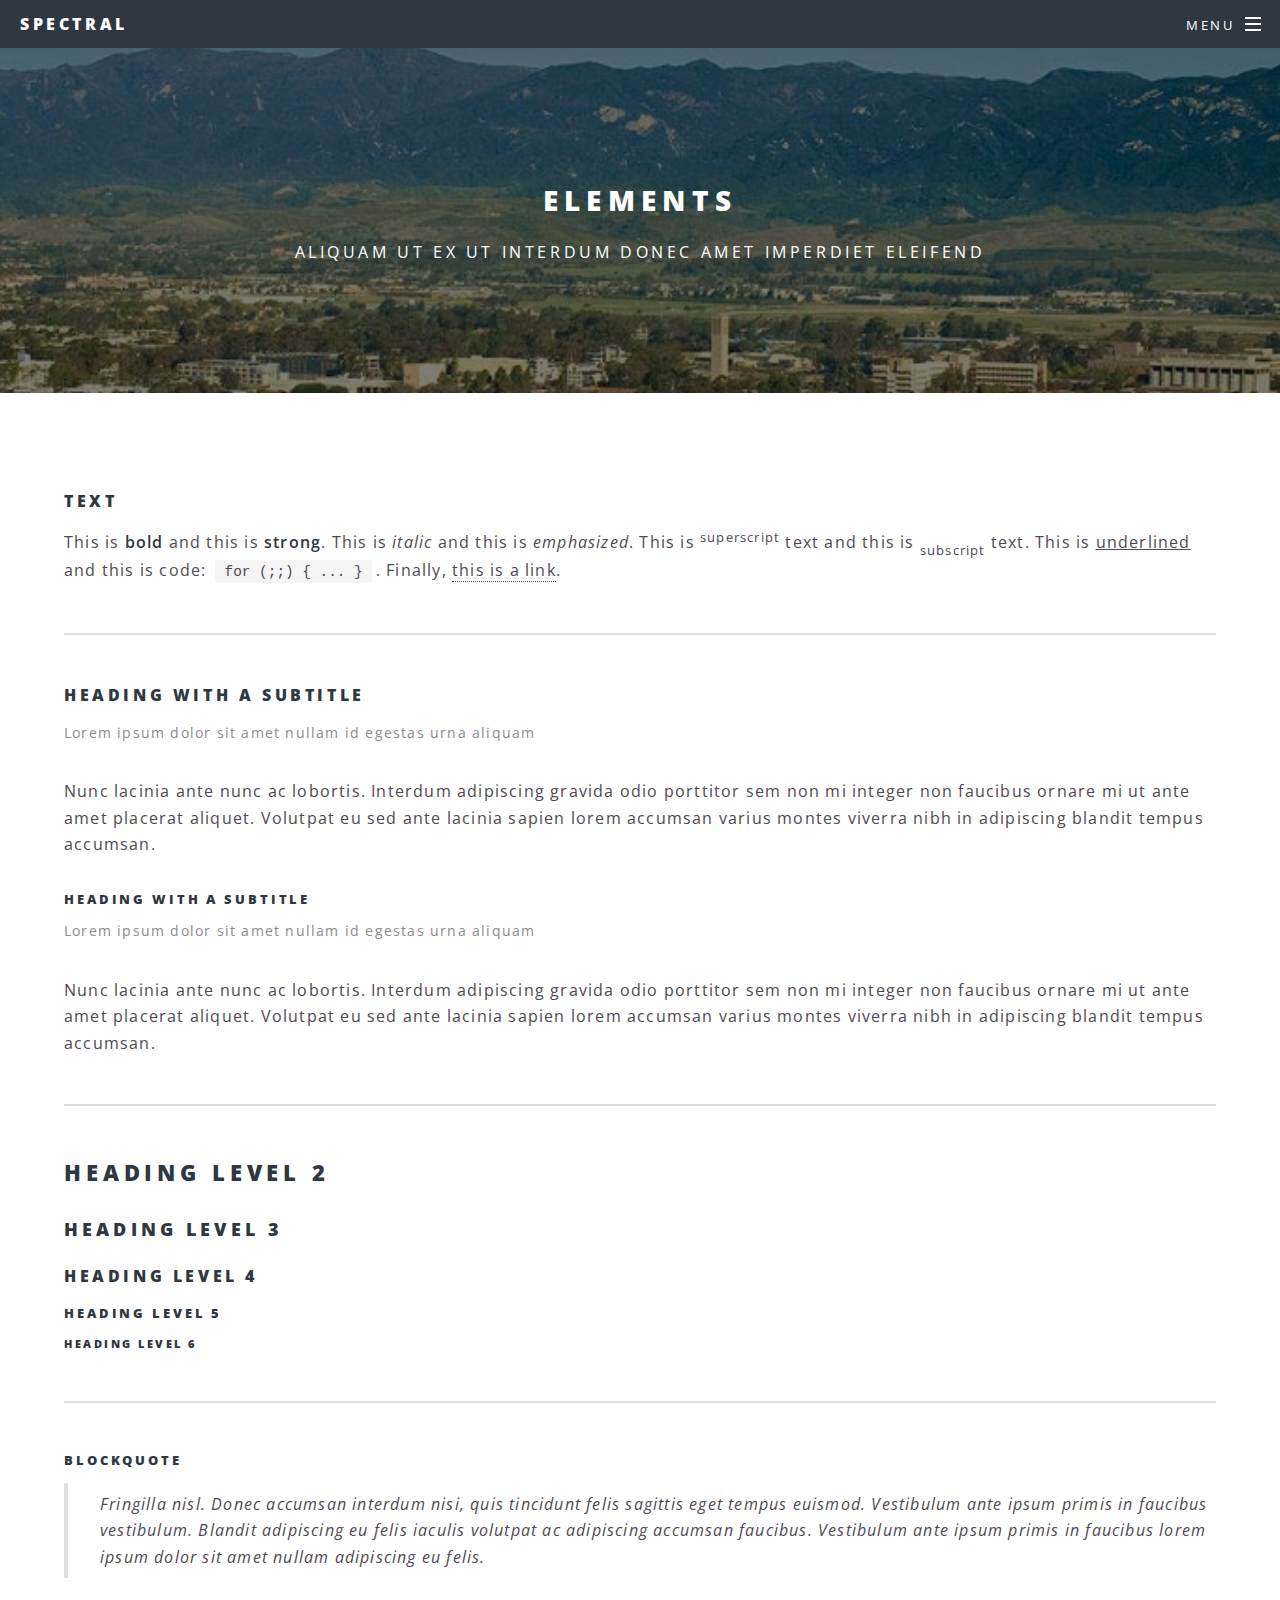
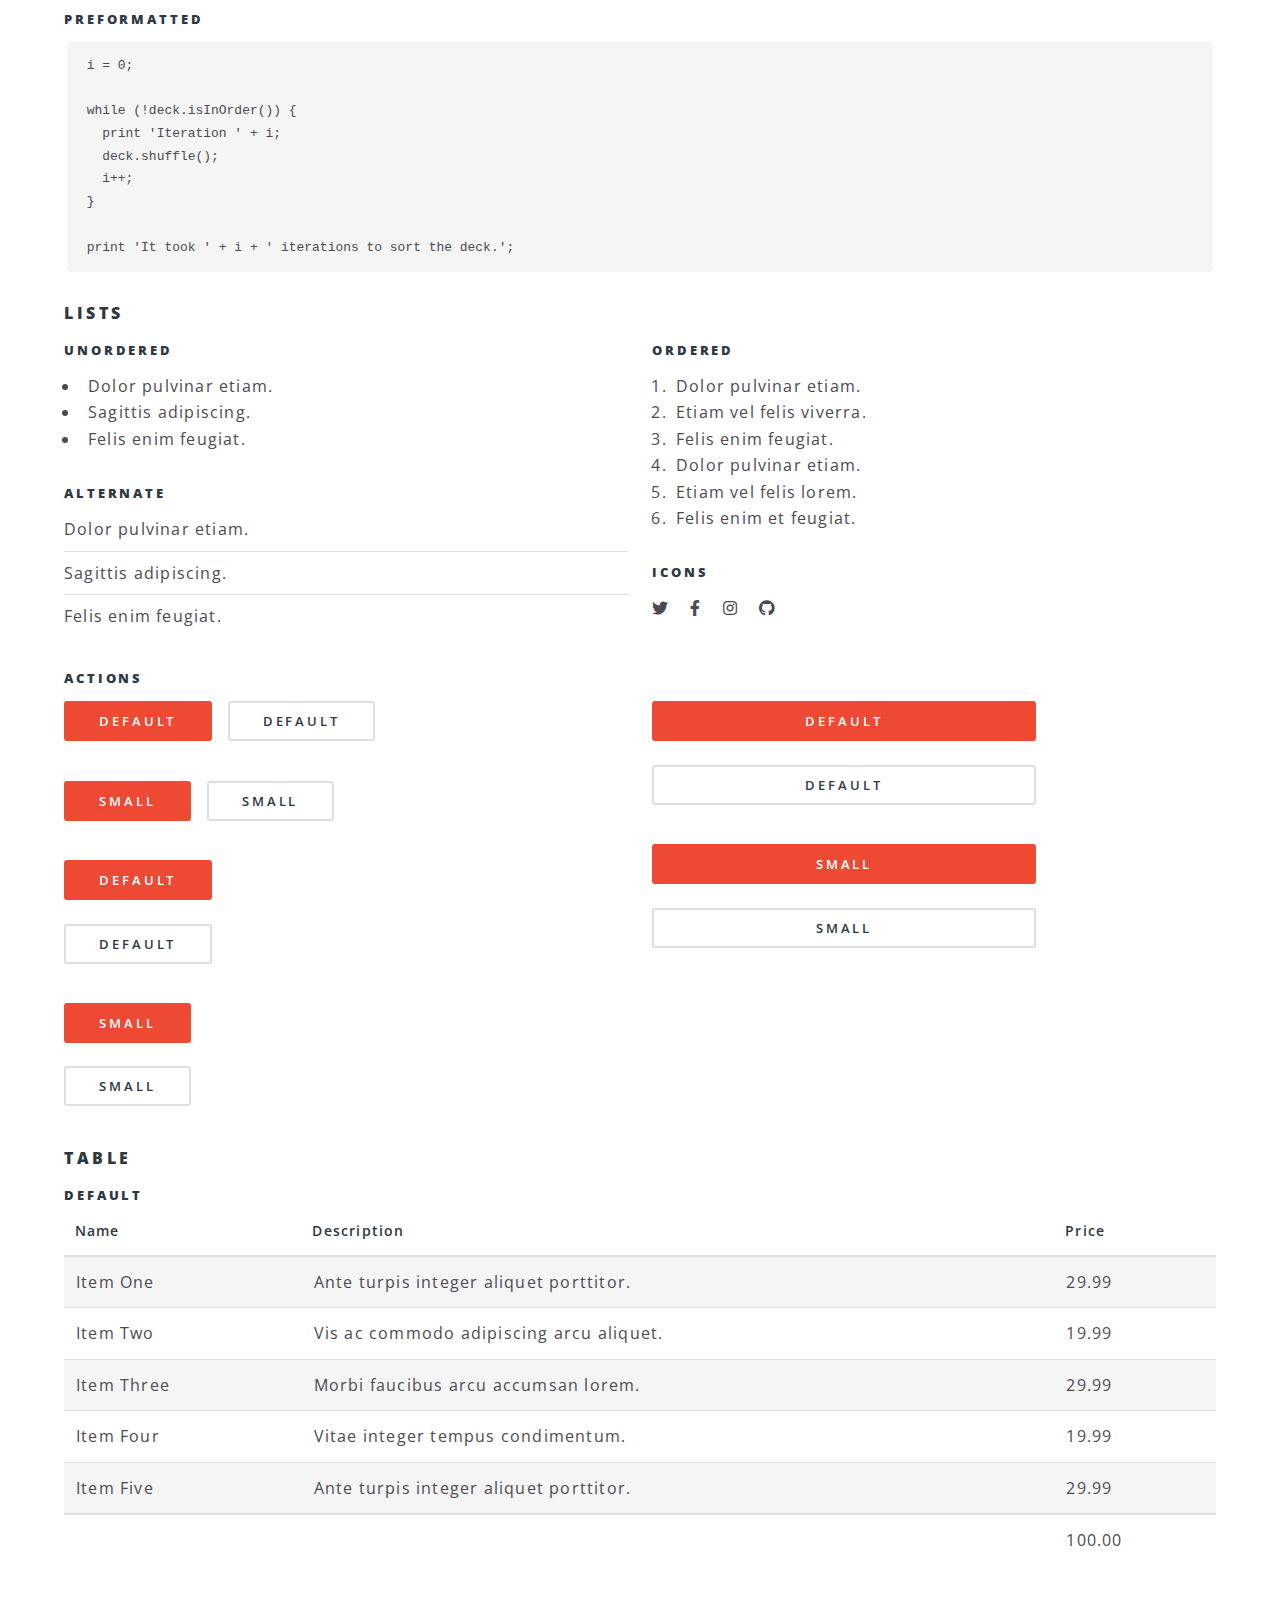
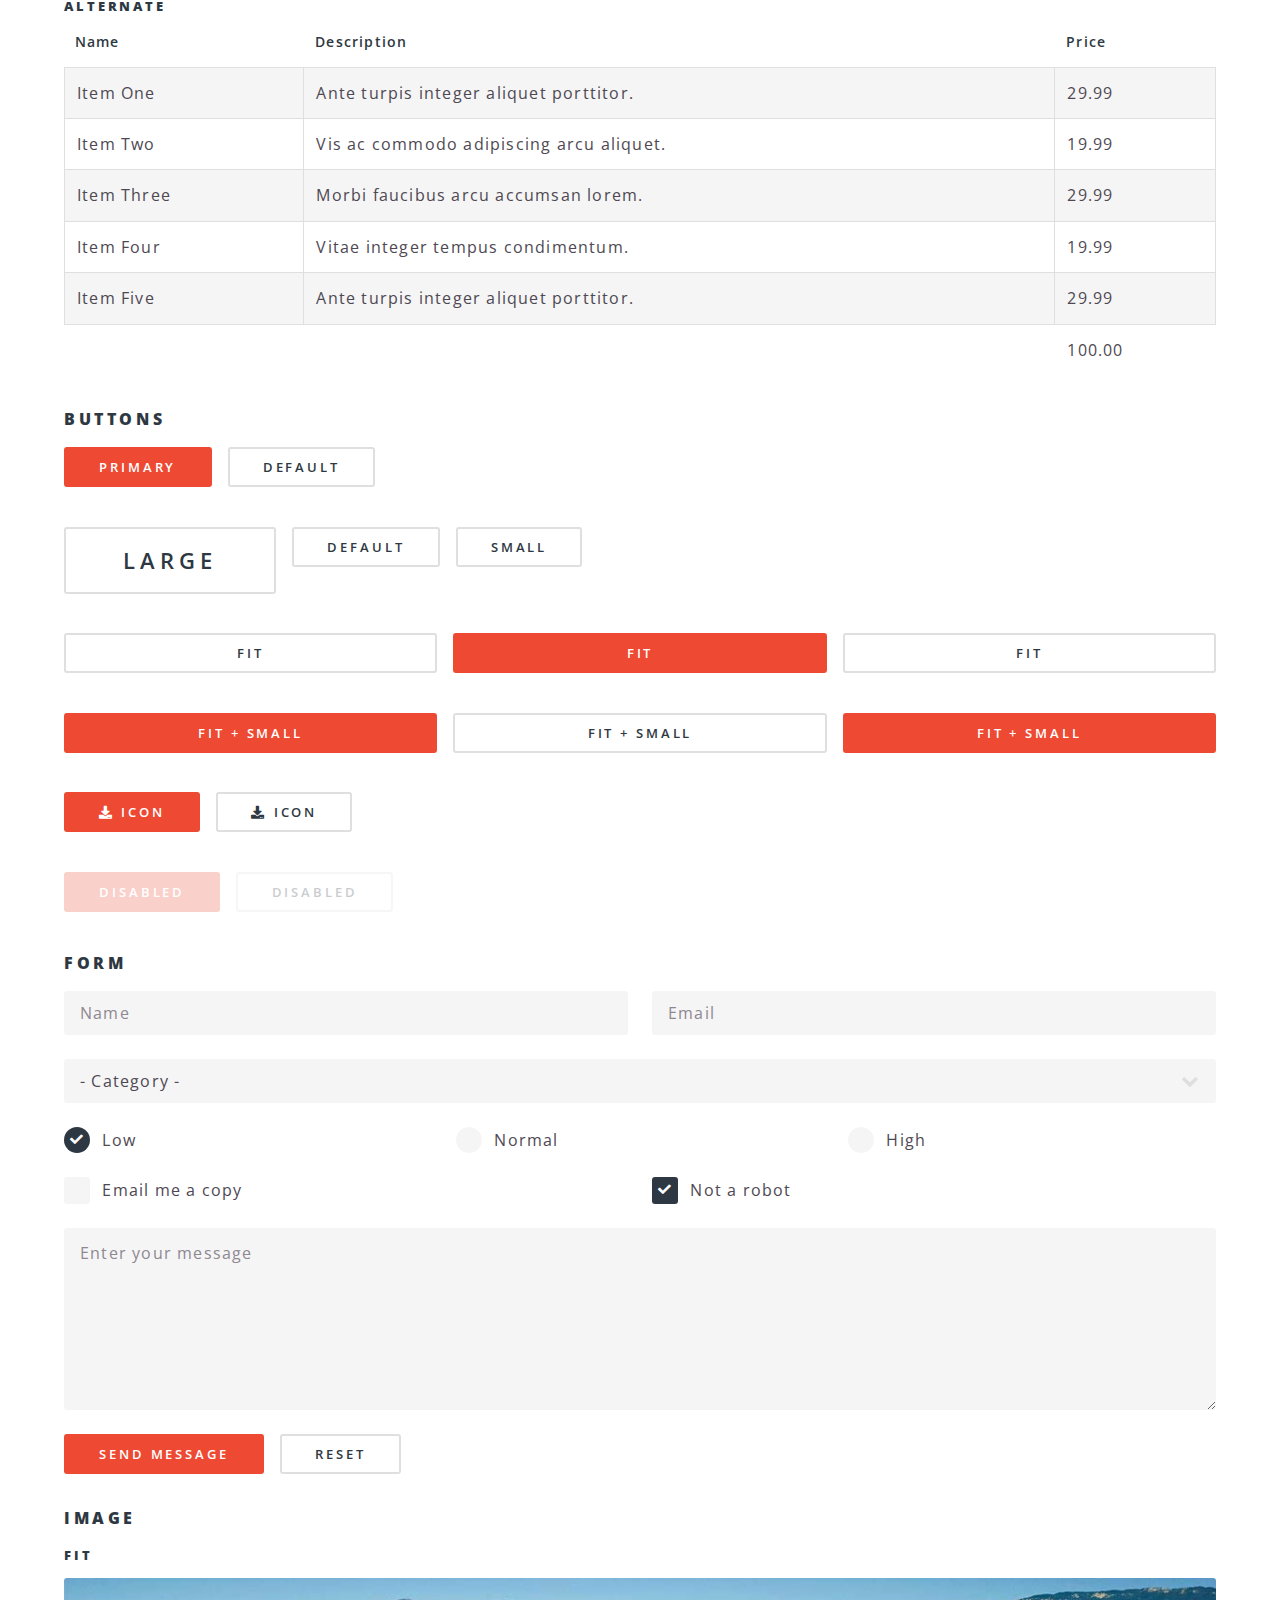
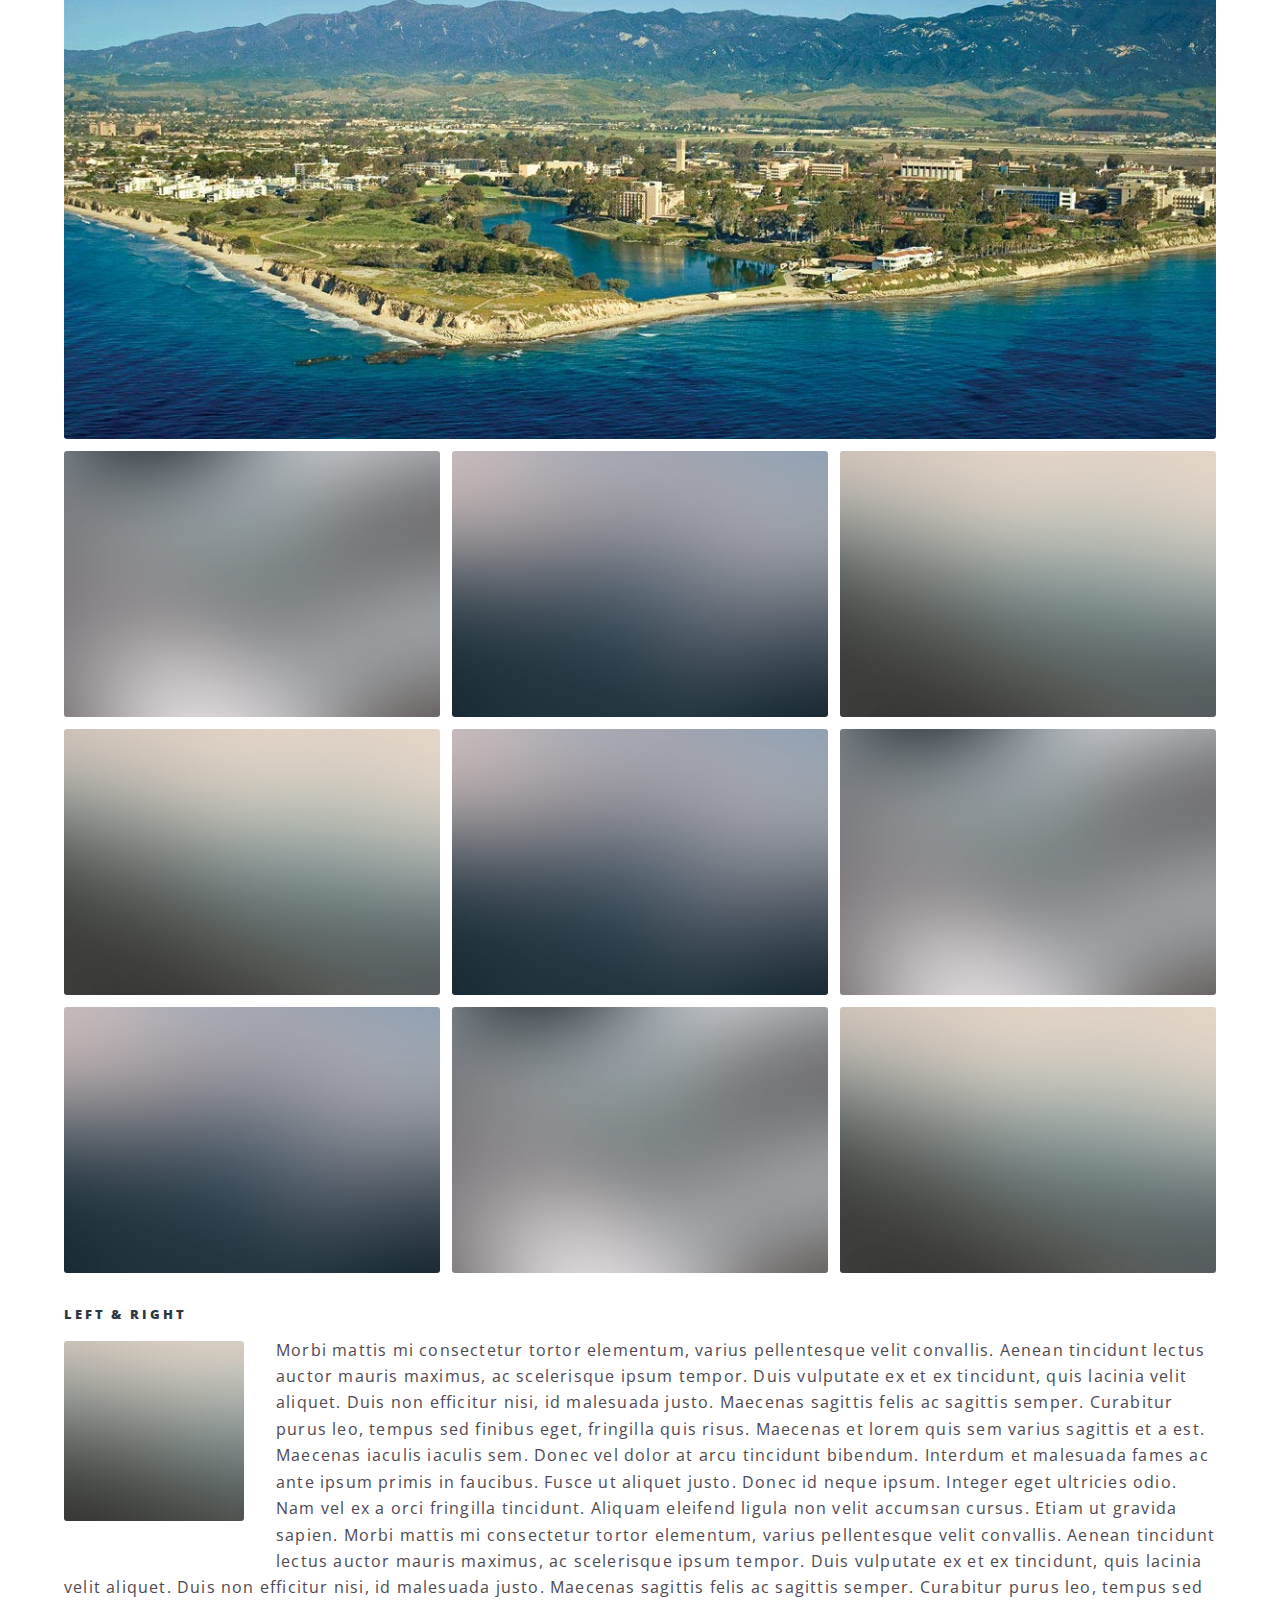
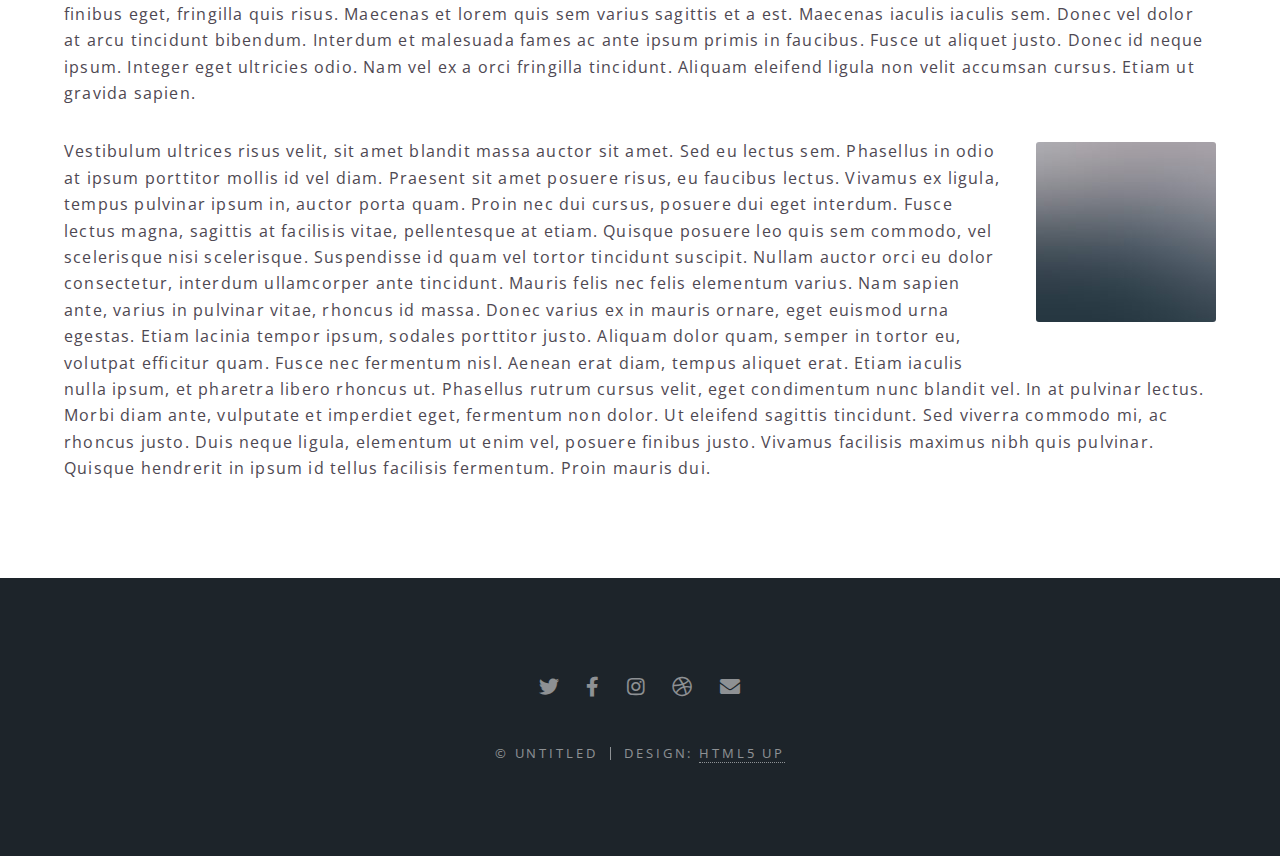
==== commit 7ada4cd9: "changed site a lot" ====
--- a/elements.html
+++ b/elements.html
@@ -8,13 +8,11 @@
 	<head>
 		<title>Elements - Spectral by HTML5 UP</title>
 		<meta charset="utf-8" />
-		<meta name="viewport" content="width=device-width, initial-scale=1" />
-		<!--[if lte IE 8]><script src="assets/js/ie/html5shiv.js"></script><![endif]-->
+		<meta name="viewport" content="width=device-width, initial-scale=1, user-scalable=no" />
 		<link rel="stylesheet" href="assets/css/main.css" />
-		<!--[if lte IE 8]><link rel="stylesheet" href="assets/css/ie8.css" /><![endif]-->
-		<!--[if lte IE 9]><link rel="stylesheet" href="assets/css/ie9.css" /><![endif]-->
+		<noscript><link rel="stylesheet" href="assets/css/noscript.css" /></noscript>
 	</head>
-	<body>
+	<body class="is-preload">
 
 		<!-- Page Wrapper -->
 			<div id="page-wrapper">
@@ -89,7 +87,7 @@
 								<section>
 									<h4>Lists</h4>
 									<div class="row">
-										<div class="6u 12u$(medium)">
+										<div class="col-6 col-12-medium">
 											<h5>Unordered</h5>
 											<ul>
 												<li>Dolor pulvinar etiam.</li>
@@ -103,7 +101,7 @@
 												<li>Felis enim feugiat.</li>
 											</ul>
 										</div>
-										<div class="6u$ 12u$(medium)">
+										<div class="col-6 col-12-medium">
 											<h5>Ordered</h5>
 											<ol>
 												<li>Dolor pulvinar etiam.</li>
@@ -115,40 +113,40 @@
 											</ol>
 											<h5>Icons</h5>
 											<ul class="icons">
-												<li><a href="#" class="icon fa-twitter"><span class="label">Twitter</span></a></li>
-												<li><a href="#" class="icon fa-facebook"><span class="label">Facebook</span></a></li>
-												<li><a href="#" class="icon fa-instagram"><span class="label">Instagram</span></a></li>
-												<li><a href="#" class="icon fa-github"><span class="label">Github</span></a></li>
+												<li><a href="#" class="icon brands fa-twitter"><span class="label">Twitter</span></a></li>
+												<li><a href="#" class="icon brands fa-facebook-f"><span class="label">Facebook</span></a></li>
+												<li><a href="#" class="icon brands fa-instagram"><span class="label">Instagram</span></a></li>
+												<li><a href="#" class="icon brands fa-github"><span class="label">Github</span></a></li>
 											</ul>
 										</div>
 									</div>
 									<h5>Actions</h5>
 									<div class="row">
-										<div class="6u 12u$(medium)">
+										<div class="col-6 col-12-medium">
 											<ul class="actions">
-												<li><a href="#" class="button special">Default</a></li>
+												<li><a href="#" class="button primary">Default</a></li>
 												<li><a href="#" class="button">Default</a></li>
 											</ul>
 											<ul class="actions small">
-												<li><a href="#" class="button special small">Small</a></li>
+												<li><a href="#" class="button primary small">Small</a></li>
 												<li><a href="#" class="button small">Small</a></li>
 											</ul>
-											<ul class="actions vertical">
-												<li><a href="#" class="button special">Default</a></li>
+											<ul class="actions stacked">
+												<li><a href="#" class="button primary">Default</a></li>
 												<li><a href="#" class="button">Default</a></li>
 											</ul>
-											<ul class="actions vertical small">
-												<li><a href="#" class="button special small">Small</a></li>
+											<ul class="actions stacked">
+												<li><a href="#" class="button primary small">Small</a></li>
 												<li><a href="#" class="button small">Small</a></li>
 											</ul>
 										</div>
-										<div class="6u 12u$(medium)">
-											<ul class="actions vertical">
-												<li><a href="#" class="button special fit">Default</a></li>
+										<div class="col-6 col-12-medium">
+											<ul class="actions stacked">
+												<li><a href="#" class="button primary fit">Default</a></li>
 												<li><a href="#" class="button fit">Default</a></li>
 											</ul>
-											<ul class="actions vertical small">
-												<li><a href="#" class="button special small fit">Small</a></li>
+											<ul class="actions stacked">
+												<li><a href="#" class="button primary small fit">Small</a></li>
 												<li><a href="#" class="button small fit">Small</a></li>
 											</ul>
 										</div>
@@ -253,30 +251,30 @@
 								<section>
 									<h4>Buttons</h4>
 									<ul class="actions">
-										<li><a href="#" class="button special">Special</a></li>
+										<li><a href="#" class="button primary">Primary</a></li>
 										<li><a href="#" class="button">Default</a></li>
 									</ul>
 									<ul class="actions">
-										<li><a href="#" class="button big">Big</a></li>
+										<li><a href="#" class="button large">Large</a></li>
 										<li><a href="#" class="button">Default</a></li>
 										<li><a href="#" class="button small">Small</a></li>
 									</ul>
 									<ul class="actions fit">
 										<li><a href="#" class="button fit">Fit</a></li>
-										<li><a href="#" class="button special fit">Fit</a></li>
+										<li><a href="#" class="button primary fit">Fit</a></li>
 										<li><a href="#" class="button fit">Fit</a></li>
 									</ul>
 									<ul class="actions fit small">
-										<li><a href="#" class="button special fit small">Fit + Small</a></li>
+										<li><a href="#" class="button primary fit small">Fit + Small</a></li>
 										<li><a href="#" class="button fit small">Fit + Small</a></li>
-										<li><a href="#" class="button special fit small">Fit + Small</a></li>
+										<li><a href="#" class="button primary fit small">Fit + Small</a></li>
 									</ul>
 									<ul class="actions">
-										<li><a href="#" class="button special icon fa-download">Icon</a></li>
-										<li><a href="#" class="button icon fa-download">Icon</a></li>
+										<li><a href="#" class="button primary icon solid fa-download">Icon</a></li>
+										<li><a href="#" class="button icon solid fa-download">Icon</a></li>
 									</ul>
 									<ul class="actions">
-										<li><span class="button special disabled">Disabled</span></li>
+										<li><span class="button primary disabled">Disabled</span></li>
 										<li><span class="button disabled">Disabled</span></li>
 									</ul>
 								</section>
@@ -284,50 +282,48 @@
 								<section>
 									<h4>Form</h4>
 									<form method="post" action="#">
-										<div class="row uniform">
-											<div class="6u 12u$(xsmall)">
+										<div class="row gtr-uniform">
+											<div class="col-6 col-12-xsmall">
 												<input type="text" name="demo-name" id="demo-name" value="" placeholder="Name" />
 											</div>
-											<div class="6u$ 12u$(xsmall)">
+											<div class="col-6 col-12-xsmall">
 												<input type="email" name="demo-email" id="demo-email" value="" placeholder="Email" />
 											</div>
-											<div class="12u$">
-												<div class="select-wrapper">
-													<select name="demo-category" id="demo-category">
-														<option value="">- Category -</option>
-														<option value="1">Manufacturing</option>
-														<option value="1">Shipping</option>
-														<option value="1">Administration</option>
-														<option value="1">Human Resources</option>
-													</select>
-												</div>
-											</div>
-											<div class="4u 12u$(small)">
+											<div class="col-12">
+												<select name="demo-category" id="demo-category">
+													<option value="">- Category -</option>
+													<option value="1">Manufacturing</option>
+													<option value="1">Shipping</option>
+													<option value="1">Administration</option>
+													<option value="1">Human Resources</option>
+												</select>
+											</div>
+											<div class="col-4 col-12-small">
 												<input type="radio" id="demo-priority-low" name="demo-priority" checked>
 												<label for="demo-priority-low">Low</label>
 											</div>
-											<div class="4u 12u$(small)">
+											<div class="col-4 col-12-small">
 												<input type="radio" id="demo-priority-normal" name="demo-priority">
 												<label for="demo-priority-normal">Normal</label>
 											</div>
-											<div class="4u$ 12u$(small)">
+											<div class="col-4 col-12-small">
 												<input type="radio" id="demo-priority-high" name="demo-priority">
 												<label for="demo-priority-high">High</label>
 											</div>
-											<div class="6u 12u$(small)">
+											<div class="col-6 col-12-small">
 												<input type="checkbox" id="demo-copy" name="demo-copy">
 												<label for="demo-copy">Email me a copy</label>
 											</div>
-											<div class="6u$ 12u$(small)">
+											<div class="col-6 col-12-small">
 												<input type="checkbox" id="demo-human" name="demo-human" checked>
 												<label for="demo-human">Not a robot</label>
 											</div>
-											<div class="12u$">
+											<div class="col-12">
 												<textarea name="demo-message" id="demo-message" placeholder="Enter your message" rows="6"></textarea>
 											</div>
-											<div class="12u$">
+											<div class="col-12">
 												<ul class="actions">
-													<li><input type="submit" value="Send Message" class="special" /></li>
+													<li><input type="submit" value="Send Message" class="primary" /></li>
 													<li><input type="reset" value="Reset" /></li>
 												</ul>
 											</div>
@@ -339,17 +335,17 @@
 									<h4>Image</h4>
 									<h5>Fit</h5>
 									<div class="box alt">
-										<div class="row uniform 50%">
-											<div class="12u"><span class="image fit"><img src="images/banner.jpg" alt="" /></span></div>
-											<div class="4u"><span class="image fit"><img src="images/pic01.jpg" alt="" /></span></div>
-											<div class="4u"><span class="image fit"><img src="images/pic02.jpg" alt="" /></span></div>
-											<div class="4u"><span class="image fit"><img src="images/pic03.jpg" alt="" /></span></div>
-											<div class="4u"><span class="image fit"><img src="images/pic03.jpg" alt="" /></span></div>
-											<div class="4u"><span class="image fit"><img src="images/pic02.jpg" alt="" /></span></div>
-											<div class="4u"><span class="image fit"><img src="images/pic01.jpg" alt="" /></span></div>
-											<div class="4u"><span class="image fit"><img src="images/pic02.jpg" alt="" /></span></div>
-											<div class="4u"><span class="image fit"><img src="images/pic01.jpg" alt="" /></span></div>
-											<div class="4u"><span class="image fit"><img src="images/pic03.jpg" alt="" /></span></div>
+										<div class="row gtr-50 gtr-uniform">
+											<div class="col-12"><span class="image fit"><img src="images/banner.jpg" alt="" /></span></div>
+											<div class="col-4"><span class="image fit"><img src="images/pic01.jpg" alt="" /></span></div>
+											<div class="col-4"><span class="image fit"><img src="images/pic02.jpg" alt="" /></span></div>
+											<div class="col-4"><span class="image fit"><img src="images/pic03.jpg" alt="" /></span></div>
+											<div class="col-4"><span class="image fit"><img src="images/pic03.jpg" alt="" /></span></div>
+											<div class="col-4"><span class="image fit"><img src="images/pic02.jpg" alt="" /></span></div>
+											<div class="col-4"><span class="image fit"><img src="images/pic01.jpg" alt="" /></span></div>
+											<div class="col-4"><span class="image fit"><img src="images/pic02.jpg" alt="" /></span></div>
+											<div class="col-4"><span class="image fit"><img src="images/pic01.jpg" alt="" /></span></div>
+											<div class="col-4"><span class="image fit"><img src="images/pic03.jpg" alt="" /></span></div>
 										</div>
 									</div>
 									<h5>Left &amp; Right</h5>
@@ -364,11 +360,11 @@
 				<!-- Footer -->
 					<footer id="footer">
 						<ul class="icons">
-							<li><a href="#" class="icon fa-twitter"><span class="label">Twitter</span></a></li>
-							<li><a href="#" class="icon fa-facebook"><span class="label">Facebook</span></a></li>
-							<li><a href="#" class="icon fa-instagram"><span class="label">Instagram</span></a></li>
-							<li><a href="#" class="icon fa-dribbble"><span class="label">Dribbble</span></a></li>
-							<li><a href="#" class="icon fa-envelope-o"><span class="label">Email</span></a></li>
+							<li><a href="#" class="icon brands fa-twitter"><span class="label">Twitter</span></a></li>
+							<li><a href="#" class="icon brands fa-facebook-f"><span class="label">Facebook</span></a></li>
+							<li><a href="#" class="icon brands fa-instagram"><span class="label">Instagram</span></a></li>
+							<li><a href="#" class="icon brands fa-dribbble"><span class="label">Dribbble</span></a></li>
+							<li><a href="#" class="icon solid fa-envelope"><span class="label">Email</span></a></li>
 						</ul>
 						<ul class="copyright">
 							<li>&copy; Untitled</li><li>Design: <a href="http://html5up.net">HTML5 UP</a></li>
@@ -381,9 +377,9 @@
 			<script src="assets/js/jquery.min.js"></script>
 			<script src="assets/js/jquery.scrollex.min.js"></script>
 			<script src="assets/js/jquery.scrolly.min.js"></script>
-			<script src="assets/js/skel.min.js"></script>
+			<script src="assets/js/browser.min.js"></script>
+			<script src="assets/js/breakpoints.min.js"></script>
 			<script src="assets/js/util.js"></script>
-			<!--[if lte IE 8]><script src="assets/js/ie/respond.min.js"></script><![endif]-->
 			<script src="assets/js/main.js"></script>
 
 	</body>
--- a/assets/css/main.css
+++ b/assets/css/main.css
@@ -1,4 +1,4 @@
-@import url(font-awesome.min.css);
+@import url(fontawesome-all.min.css);
 @import url("https://fonts.googleapis.com/css?family=Open+Sans:400,400italic,600,600italic,800,800italic");
 
 /*
@@ -7,1387 +7,118 @@
 	Free for personal and commercial use under the CCA 3.0 license (html5up.net/license)
 */
 
-/* Reset */
-
-	html, body, div, span, applet, object, iframe, h1, h2, h3, h4, h5, h6, p, blockquote, pre, a, abbr, acronym, address, big, cite, code, del, dfn, em, img, ins, kbd, q, s, samp, small, strike, strong, sub, sup, tt, var, b, u, i, center, dl, dt, dd, ol, ul, li, fieldset, form, label, legend, table, caption, tbody, tfoot, thead, tr, th, td, article, aside, canvas, details, embed, figure, figcaption, footer, header, hgroup, menu, nav, output, ruby, section, summary, time, mark, audio, video {
+html, body, div, span, applet, object,
+iframe, h1, h2, h3, h4, h5, h6, p, blockquote,
+pre, a, abbr, acronym, address, big, cite,
+code, del, dfn, em, img, ins, kbd, q, s, samp,
+small, strike, strong, sub, sup, tt, var, b,
+u, i, center, dl, dt, dd, ol, ul, li, fieldset,
+form, label, legend, table, caption, tbody,
+tfoot, thead, tr, th, td, article, aside,
+canvas, details, embed, figure, figcaption,
+footer, header, hgroup, menu, nav, output, ruby,
+section, summary, time, mark, audio, video {
+	margin: 0;
+	padding: 0;
+	border: 0;
+	font-size: 100%;
+	font: inherit;
+	vertical-align: baseline;}
+
+article, aside, details, figcaption, figure,
+footer, header, hgroup, menu, nav, section {
+	display: block;}
+
+body {
+	line-height: 1;
+}
+
+.smallP{
 		margin: 0;
 		padding: 0;
 		border: 0;
 		font-size: 100%;
 		font: inherit;
 		vertical-align: baseline;
-	}
-
-	article, aside, details, figcaption, figure, footer, header, hgroup, menu, nav, section {
-		display: block;
-	}
-
-	body {
-		line-height: 1;
-	}
-
-	ol, ul {
-		list-style: none;
-	}
-
-	blockquote, q {
-		quotes: none;
-	}
+		font-size: 14px
+	}
+
+	.pHeader{
+		margin: 0;
+		padding-bottom: 10px;
+		border: 0;
+		font-size: 100%;
+		font: inherit;
+		font-weight:900;
+		/*vertical-align: baseline;*/
+		letter-spacing: 0.225em;
+		text-transform: uppercase;
+		font-size:25px;
+	}
+
+	.p2Header{
+		margin: 0;
+		padding: 0;
+		border: 0;
+		font-size: 100%;
+		font: inherit;
+		/*vertical-align: baseline;*/
+		letter-spacing: 0.225em;
+		text-transform: uppercase;
+		font-size:20px;
+		color:white;
+	}
+
+	.p3Header{
+		margin: 0;
+		padding: 0;
+		border: 0;
+		font-size: 100%;
+		font: inherit;
+		/*vertical-align: baseline;*/
+		letter-spacing: 0.225em;
+		text-transform: uppercase;
+		font-size:17px;
+		color:white;
+	}
+ol, ul {
+	list-style: none;
+}
+
+blockquote, q {
+	quotes: none;
+}
 
 	blockquote:before, blockquote:after, q:before, q:after {
 		content: '';
 		content: none;
 	}
 
-	table {
-		border-collapse: collapse;
-		border-spacing: 0;
-	}
-
-	body {
-		-webkit-text-size-adjust: none;
-	}
-
-/* Box Model */
-
-	*, *:before, *:after {
-		-moz-box-sizing: border-box;
-		-webkit-box-sizing: border-box;
-		box-sizing: border-box;
-	}
-
-/* Grid */
-
-	.row {
-		border-bottom: solid 1px transparent;
-		-moz-box-sizing: border-box;
-		-webkit-box-sizing: border-box;
-		box-sizing: border-box;
-	}
-
-	.row > * {
-		float: left;
-		-moz-box-sizing: border-box;
-		-webkit-box-sizing: border-box;
-		box-sizing: border-box;
-	}
-
-	.row:after, .row:before {
-		content: '';
-		display: block;
-		clear: both;
-		height: 0;
-	}
-
-	.row.uniform > * > :first-child {
-		margin-top: 0;
-	}
-
-	.row.uniform > * > :last-child {
-		margin-bottom: 0;
-	}
-
-	.row.\30 \25 > * {
-		padding: 0 0 0 0em;
-	}
-
-	.row.\30 \25 {
-		margin: 0 0 -1px 0em;
-	}
-
-	.row.uniform.\30 \25 > * {
-		padding: 0em 0 0 0em;
-	}
-
-	.row.uniform.\30 \25 {
-		margin: 0em 0 -1px 0em;
-	}
-
-	.row > * {
-		padding: 0 0 0 1.5em;
-	}
-
-	.row {
-		margin: 0 0 -1px -1.5em;
-	}
-
-	.row.uniform > * {
-		padding: 1.5em 0 0 1.5em;
-	}
-
-	.row.uniform {
-		margin: -1.5em 0 -1px -1.5em;
-	}
-
-	.row.\32 00\25 > * {
-		padding: 0 0 0 3em;
-	}
-
-	.row.\32 00\25 {
-		margin: 0 0 -1px -3em;
-	}
-
-	.row.uniform.\32 00\25 > * {
-		padding: 3em 0 0 3em;
-	}
-
-	.row.uniform.\32 00\25 {
-		margin: -3em 0 -1px -3em;
-	}
-
-	.row.\31 50\25 > * {
-		padding: 0 0 0 2.25em;
-	}
-
-	.row.\31 50\25 {
-		margin: 0 0 -1px -2.25em;
-	}
-
-	.row.uniform.\31 50\25 > * {
-		padding: 2.25em 0 0 2.25em;
-	}
-
-	.row.uniform.\31 50\25 {
-		margin: -2.25em 0 -1px -2.25em;
-	}
-
-	.row.\35 0\25 > * {
-		padding: 0 0 0 0.75em;
-	}
-
-	.row.\35 0\25 {
-		margin: 0 0 -1px -0.75em;
-	}
-
-	.row.uniform.\35 0\25 > * {
-		padding: 0.75em 0 0 0.75em;
-	}
-
-	.row.uniform.\35 0\25 {
-		margin: -0.75em 0 -1px -0.75em;
-	}
-
-	.row.\32 5\25 > * {
-		padding: 0 0 0 0.375em;
-	}
-
-	.row.\32 5\25 {
-		margin: 0 0 -1px -0.375em;
-	}
-
-	.row.uniform.\32 5\25 > * {
-		padding: 0.375em 0 0 0.375em;
-	}
-
-	.row.uniform.\32 5\25 {
-		margin: -0.375em 0 -1px -0.375em;
-	}
-
-	.\31 2u, .\31 2u\24 {
-		width: 100%;
-		clear: none;
-		margin-left: 0;
-	}
-
-	.\31 1u, .\31 1u\24 {
-		width: 91.6666666667%;
-		clear: none;
-		margin-left: 0;
-	}
-
-	.\31 0u, .\31 0u\24 {
-		width: 83.3333333333%;
-		clear: none;
-		margin-left: 0;
-	}
-
-	.\39 u, .\39 u\24 {
-		width: 75%;
-		clear: none;
-		margin-left: 0;
-	}
-
-	.\38 u, .\38 u\24 {
-		width: 66.6666666667%;
-		clear: none;
-		margin-left: 0;
-	}
-
-	.\37 u, .\37 u\24 {
-		width: 58.3333333333%;
-		clear: none;
-		margin-left: 0;
-	}
-
-	.\36 u, .\36 u\24 {
-		width: 50%;
-		clear: none;
-		margin-left: 0;
-	}
-
-	.\35 u, .\35 u\24 {
-		width: 41.6666666667%;
-		clear: none;
-		margin-left: 0;
-	}
-
-	.\34 u, .\34 u\24 {
-		width: 33.3333333333%;
-		clear: none;
-		margin-left: 0;
-	}
-
-	.\33 u, .\33 u\24 {
-		width: 25%;
-		clear: none;
-		margin-left: 0;
-	}
-
-	.\32 u, .\32 u\24 {
-		width: 16.6666666667%;
-		clear: none;
-		margin-left: 0;
-	}
-
-	.\31 u, .\31 u\24 {
-		width: 8.3333333333%;
-		clear: none;
-		margin-left: 0;
-	}
-
-	.\31 2u\24 + *,
-	.\31 1u\24 + *,
-	.\31 0u\24 + *,
-	.\39 u\24 + *,
-	.\38 u\24 + *,
-	.\37 u\24 + *,
-	.\36 u\24 + *,
-	.\35 u\24 + *,
-	.\34 u\24 + *,
-	.\33 u\24 + *,
-	.\32 u\24 + *,
-	.\31 u\24 + * {
-		clear: left;
-	}
-
-	.\-11u {
-		margin-left: 91.66667%;
-	}
-
-	.\-10u {
-		margin-left: 83.33333%;
-	}
-
-	.\-9u {
-		margin-left: 75%;
-	}
-
-	.\-8u {
-		margin-left: 66.66667%;
-	}
-
-	.\-7u {
-		margin-left: 58.33333%;
-	}
-
-	.\-6u {
-		margin-left: 50%;
-	}
-
-	.\-5u {
-		margin-left: 41.66667%;
-	}
-
-	.\-4u {
-		margin-left: 33.33333%;
-	}
-
-	.\-3u {
-		margin-left: 25%;
-	}
-
-	.\-2u {
-		margin-left: 16.66667%;
-	}
-
-	.\-1u {
-		margin-left: 8.33333%;
-	}
-
-	@media screen and (max-width: 1680px) {
-
-		.row > * {
-			padding: 0 0 0 1.5em;
-		}
-
-		.row {
-			margin: 0 0 -1px -1.5em;
-		}
-
-		.row.uniform > * {
-			padding: 1.5em 0 0 1.5em;
-		}
-
-		.row.uniform {
-			margin: -1.5em 0 -1px -1.5em;
-		}
-
-		.row.\32 00\25 > * {
-			padding: 0 0 0 3em;
-		}
-
-		.row.\32 00\25 {
-			margin: 0 0 -1px -3em;
-		}
-
-		.row.uniform.\32 00\25 > * {
-			padding: 3em 0 0 3em;
-		}
-
-		.row.uniform.\32 00\25 {
-			margin: -3em 0 -1px -3em;
-		}
-
-		.row.\31 50\25 > * {
-			padding: 0 0 0 2.25em;
-		}
-
-		.row.\31 50\25 {
-			margin: 0 0 -1px -2.25em;
-		}
-
-		.row.uniform.\31 50\25 > * {
-			padding: 2.25em 0 0 2.25em;
-		}
-
-		.row.uniform.\31 50\25 {
-			margin: -2.25em 0 -1px -2.25em;
-		}
-
-		.row.\35 0\25 > * {
-			padding: 0 0 0 0.75em;
-		}
-
-		.row.\35 0\25 {
-			margin: 0 0 -1px -0.75em;
-		}
-
-		.row.uniform.\35 0\25 > * {
-			padding: 0.75em 0 0 0.75em;
-		}
-
-		.row.uniform.\35 0\25 {
-			margin: -0.75em 0 -1px -0.75em;
-		}
-
-		.row.\32 5\25 > * {
-			padding: 0 0 0 0.375em;
-		}
-
-		.row.\32 5\25 {
-			margin: 0 0 -1px -0.375em;
-		}
-
-		.row.uniform.\32 5\25 > * {
-			padding: 0.375em 0 0 0.375em;
-		}
-
-		.row.uniform.\32 5\25 {
-			margin: -0.375em 0 -1px -0.375em;
-		}
-
-		.\31 2u\28xlarge\29, .\31 2u\24\28xlarge\29 {
-			width: 100%;
-			clear: none;
-			margin-left: 0;
-		}
-
-		.\31 1u\28xlarge\29, .\31 1u\24\28xlarge\29 {
-			width: 91.6666666667%;
-			clear: none;
-			margin-left: 0;
-		}
-
-		.\31 0u\28xlarge\29, .\31 0u\24\28xlarge\29 {
-			width: 83.3333333333%;
-			clear: none;
-			margin-left: 0;
-		}
-
-		.\39 u\28xlarge\29, .\39 u\24\28xlarge\29 {
-			width: 75%;
-			clear: none;
-			margin-left: 0;
-		}
-
-		.\38 u\28xlarge\29, .\38 u\24\28xlarge\29 {
-			width: 66.6666666667%;
-			clear: none;
-			margin-left: 0;
-		}
-
-		.\37 u\28xlarge\29, .\37 u\24\28xlarge\29 {
-			width: 58.3333333333%;
-			clear: none;
-			margin-left: 0;
-		}
-
-		.\36 u\28xlarge\29, .\36 u\24\28xlarge\29 {
-			width: 50%;
-			clear: none;
-			margin-left: 0;
-		}
-
-		.\35 u\28xlarge\29, .\35 u\24\28xlarge\29 {
-			width: 41.6666666667%;
-			clear: none;
-			margin-left: 0;
-		}
-
-		.\34 u\28xlarge\29, .\34 u\24\28xlarge\29 {
-			width: 33.3333333333%;
-			clear: none;
-			margin-left: 0;
-		}
-
-		.\33 u\28xlarge\29, .\33 u\24\28xlarge\29 {
-			width: 25%;
-			clear: none;
-			margin-left: 0;
-		}
-
-		.\32 u\28xlarge\29, .\32 u\24\28xlarge\29 {
-			width: 16.6666666667%;
-			clear: none;
-			margin-left: 0;
-		}
-
-		.\31 u\28xlarge\29, .\31 u\24\28xlarge\29 {
-			width: 8.3333333333%;
-			clear: none;
-			margin-left: 0;
-		}
-
-		.\31 2u\24\28xlarge\29 + *,
-		.\31 1u\24\28xlarge\29 + *,
-		.\31 0u\24\28xlarge\29 + *,
-		.\39 u\24\28xlarge\29 + *,
-		.\38 u\24\28xlarge\29 + *,
-		.\37 u\24\28xlarge\29 + *,
-		.\36 u\24\28xlarge\29 + *,
-		.\35 u\24\28xlarge\29 + *,
-		.\34 u\24\28xlarge\29 + *,
-		.\33 u\24\28xlarge\29 + *,
-		.\32 u\24\28xlarge\29 + *,
-		.\31 u\24\28xlarge\29 + * {
-			clear: left;
-		}
-
-		.\-11u\28xlarge\29 {
-			margin-left: 91.66667%;
-		}
-
-		.\-10u\28xlarge\29 {
-			margin-left: 83.33333%;
-		}
-
-		.\-9u\28xlarge\29 {
-			margin-left: 75%;
-		}
-
-		.\-8u\28xlarge\29 {
-			margin-left: 66.66667%;
-		}
-
-		.\-7u\28xlarge\29 {
-			margin-left: 58.33333%;
-		}
-
-		.\-6u\28xlarge\29 {
-			margin-left: 50%;
-		}
-
-		.\-5u\28xlarge\29 {
-			margin-left: 41.66667%;
-		}
-
-		.\-4u\28xlarge\29 {
-			margin-left: 33.33333%;
-		}
-
-		.\-3u\28xlarge\29 {
-			margin-left: 25%;
-		}
-
-		.\-2u\28xlarge\29 {
-			margin-left: 16.66667%;
-		}
-
-		.\-1u\28xlarge\29 {
-			margin-left: 8.33333%;
-		}
-
-	}
-
-	@media screen and (max-width: 1280px) {
-
-		.row > * {
-			padding: 0 0 0 1.5em;
-		}
-
-		.row {
-			margin: 0 0 -1px -1.5em;
-		}
-
-		.row.uniform > * {
-			padding: 1.5em 0 0 1.5em;
-		}
-
-		.row.uniform {
-			margin: -1.5em 0 -1px -1.5em;
-		}
-
-		.row.\32 00\25 > * {
-			padding: 0 0 0 3em;
-		}
-
-		.row.\32 00\25 {
-			margin: 0 0 -1px -3em;
-		}
-
-		.row.uniform.\32 00\25 > * {
-			padding: 3em 0 0 3em;
-		}
-
-		.row.uniform.\32 00\25 {
-			margin: -3em 0 -1px -3em;
-		}
-
-		.row.\31 50\25 > * {
-			padding: 0 0 0 2.25em;
-		}
-
-		.row.\31 50\25 {
-			margin: 0 0 -1px -2.25em;
-		}
-
-		.row.uniform.\31 50\25 > * {
-			padding: 2.25em 0 0 2.25em;
-		}
-
-		.row.uniform.\31 50\25 {
-			margin: -2.25em 0 -1px -2.25em;
-		}
-
-		.row.\35 0\25 > * {
-			padding: 0 0 0 0.75em;
-		}
-
-		.row.\35 0\25 {
-			margin: 0 0 -1px -0.75em;
-		}
-
-		.row.uniform.\35 0\25 > * {
-			padding: 0.75em 0 0 0.75em;
-		}
-
-		.row.uniform.\35 0\25 {
-			margin: -0.75em 0 -1px -0.75em;
-		}
-
-		.row.\32 5\25 > * {
-			padding: 0 0 0 0.375em;
-		}
-
-		.row.\32 5\25 {
-			margin: 0 0 -1px -0.375em;
-		}
-
-		.row.uniform.\32 5\25 > * {
-			padding: 0.375em 0 0 0.375em;
-		}
-
-		.row.uniform.\32 5\25 {
-			margin: -0.375em 0 -1px -0.375em;
-		}
-
-		.\31 2u\28large\29, .\31 2u\24\28large\29 {
-			width: 100%;
-			clear: none;
-			margin-left: 0;
-		}
-
-		.\31 1u\28large\29, .\31 1u\24\28large\29 {
-			width: 91.6666666667%;
-			clear: none;
-			margin-left: 0;
-		}
-
-		.\31 0u\28large\29, .\31 0u\24\28large\29 {
-			width: 83.3333333333%;
-			clear: none;
-			margin-left: 0;
-		}
-
-		.\39 u\28large\29, .\39 u\24\28large\29 {
-			width: 75%;
-			clear: none;
-			margin-left: 0;
-		}
-
-		.\38 u\28large\29, .\38 u\24\28large\29 {
-			width: 66.6666666667%;
-			clear: none;
-			margin-left: 0;
-		}
-
-		.\37 u\28large\29, .\37 u\24\28large\29 {
-			width: 58.3333333333%;
-			clear: none;
-			margin-left: 0;
-		}
-
-		.\36 u\28large\29, .\36 u\24\28large\29 {
-			width: 50%;
-			clear: none;
-			margin-left: 0;
-		}
-
-		.\35 u\28large\29, .\35 u\24\28large\29 {
-			width: 41.6666666667%;
-			clear: none;
-			margin-left: 0;
-		}
-
-		.\34 u\28large\29, .\34 u\24\28large\29 {
-			width: 33.3333333333%;
-			clear: none;
-			margin-left: 0;
-		}
-
-		.\33 u\28large\29, .\33 u\24\28large\29 {
-			width: 25%;
-			clear: none;
-			margin-left: 0;
-		}
-
-		.\32 u\28large\29, .\32 u\24\28large\29 {
-			width: 16.6666666667%;
-			clear: none;
-			margin-left: 0;
-		}
-
-		.\31 u\28large\29, .\31 u\24\28large\29 {
-			width: 8.3333333333%;
-			clear: none;
-			margin-left: 0;
-		}
-
-		.\31 2u\24\28large\29 + *,
-		.\31 1u\24\28large\29 + *,
-		.\31 0u\24\28large\29 + *,
-		.\39 u\24\28large\29 + *,
-		.\38 u\24\28large\29 + *,
-		.\37 u\24\28large\29 + *,
-		.\36 u\24\28large\29 + *,
-		.\35 u\24\28large\29 + *,
-		.\34 u\24\28large\29 + *,
-		.\33 u\24\28large\29 + *,
-		.\32 u\24\28large\29 + *,
-		.\31 u\24\28large\29 + * {
-			clear: left;
-		}
-
-		.\-11u\28large\29 {
-			margin-left: 91.66667%;
-		}
-
-		.\-10u\28large\29 {
-			margin-left: 83.33333%;
-		}
-
-		.\-9u\28large\29 {
-			margin-left: 75%;
-		}
-
-		.\-8u\28large\29 {
-			margin-left: 66.66667%;
-		}
-
-		.\-7u\28large\29 {
-			margin-left: 58.33333%;
-		}
-
-		.\-6u\28large\29 {
-			margin-left: 50%;
-		}
-
-		.\-5u\28large\29 {
-			margin-left: 41.66667%;
-		}
-
-		.\-4u\28large\29 {
-			margin-left: 33.33333%;
-		}
-
-		.\-3u\28large\29 {
-			margin-left: 25%;
-		}
-
-		.\-2u\28large\29 {
-			margin-left: 16.66667%;
-		}
-
-		.\-1u\28large\29 {
-			margin-left: 8.33333%;
-		}
-
-	}
-
-	@media screen and (max-width: 980px) {
-
-		.row > * {
-			padding: 0 0 0 1.5em;
-		}
-
-		.row {
-			margin: 0 0 -1px -1.5em;
-		}
-
-		.row.uniform > * {
-			padding: 1.5em 0 0 1.5em;
-		}
-
-		.row.uniform {
-			margin: -1.5em 0 -1px -1.5em;
-		}
-
-		.row.\32 00\25 > * {
-			padding: 0 0 0 3em;
-		}
-
-		.row.\32 00\25 {
-			margin: 0 0 -1px -3em;
-		}
-
-		.row.uniform.\32 00\25 > * {
-			padding: 3em 0 0 3em;
-		}
-
-		.row.uniform.\32 00\25 {
-			margin: -3em 0 -1px -3em;
-		}
-
-		.row.\31 50\25 > * {
-			padding: 0 0 0 2.25em;
-		}
-
-		.row.\31 50\25 {
-			margin: 0 0 -1px -2.25em;
-		}
-
-		.row.uniform.\31 50\25 > * {
-			padding: 2.25em 0 0 2.25em;
-		}
-
-		.row.uniform.\31 50\25 {
-			margin: -2.25em 0 -1px -2.25em;
-		}
-
-		.row.\35 0\25 > * {
-			padding: 0 0 0 0.75em;
-		}
-
-		.row.\35 0\25 {
-			margin: 0 0 -1px -0.75em;
-		}
-
-		.row.uniform.\35 0\25 > * {
-			padding: 0.75em 0 0 0.75em;
-		}
-
-		.row.uniform.\35 0\25 {
-			margin: -0.75em 0 -1px -0.75em;
-		}
-
-		.row.\32 5\25 > * {
-			padding: 0 0 0 0.375em;
-		}
-
-		.row.\32 5\25 {
-			margin: 0 0 -1px -0.375em;
-		}
-
-		.row.uniform.\32 5\25 > * {
-			padding: 0.375em 0 0 0.375em;
-		}
-
-		.row.uniform.\32 5\25 {
-			margin: -0.375em 0 -1px -0.375em;
-		}
-
-		.\31 2u\28medium\29, .\31 2u\24\28medium\29 {
-			width: 100%;
-			clear: none;
-			margin-left: 0;
-		}
-
-		.\31 1u\28medium\29, .\31 1u\24\28medium\29 {
-			width: 91.6666666667%;
-			clear: none;
-			margin-left: 0;
-		}
-
-		.\31 0u\28medium\29, .\31 0u\24\28medium\29 {
-			width: 83.3333333333%;
-			clear: none;
-			margin-left: 0;
-		}
-
-		.\39 u\28medium\29, .\39 u\24\28medium\29 {
-			width: 75%;
-			clear: none;
-			margin-left: 0;
-		}
-
-		.\38 u\28medium\29, .\38 u\24\28medium\29 {
-			width: 66.6666666667%;
-			clear: none;
-			margin-left: 0;
-		}
-
-		.\37 u\28medium\29, .\37 u\24\28medium\29 {
-			width: 58.3333333333%;
-			clear: none;
-			margin-left: 0;
-		}
-
-		.\36 u\28medium\29, .\36 u\24\28medium\29 {
-			width: 50%;
-			clear: none;
-			margin-left: 0;
-		}
-
-		.\35 u\28medium\29, .\35 u\24\28medium\29 {
-			width: 41.6666666667%;
-			clear: none;
-			margin-left: 0;
-		}
-
-		.\34 u\28medium\29, .\34 u\24\28medium\29 {
-			width: 33.3333333333%;
-			clear: none;
-			margin-left: 0;
-		}
-
-		.\33 u\28medium\29, .\33 u\24\28medium\29 {
-			width: 25%;
-			clear: none;
-			margin-left: 0;
-		}
-
-		.\32 u\28medium\29, .\32 u\24\28medium\29 {
-			width: 16.6666666667%;
-			clear: none;
-			margin-left: 0;
-		}
-
-		.\31 u\28medium\29, .\31 u\24\28medium\29 {
-			width: 8.3333333333%;
-			clear: none;
-			margin-left: 0;
-		}
-
-		.\31 2u\24\28medium\29 + *,
-		.\31 1u\24\28medium\29 + *,
-		.\31 0u\24\28medium\29 + *,
-		.\39 u\24\28medium\29 + *,
-		.\38 u\24\28medium\29 + *,
-		.\37 u\24\28medium\29 + *,
-		.\36 u\24\28medium\29 + *,
-		.\35 u\24\28medium\29 + *,
-		.\34 u\24\28medium\29 + *,
-		.\33 u\24\28medium\29 + *,
-		.\32 u\24\28medium\29 + *,
-		.\31 u\24\28medium\29 + * {
-			clear: left;
-		}
-
-		.\-11u\28medium\29 {
-			margin-left: 91.66667%;
-		}
-
-		.\-10u\28medium\29 {
-			margin-left: 83.33333%;
-		}
-
-		.\-9u\28medium\29 {
-			margin-left: 75%;
-		}
-
-		.\-8u\28medium\29 {
-			margin-left: 66.66667%;
-		}
-
-		.\-7u\28medium\29 {
-			margin-left: 58.33333%;
-		}
-
-		.\-6u\28medium\29 {
-			margin-left: 50%;
-		}
-
-		.\-5u\28medium\29 {
-			margin-left: 41.66667%;
-		}
-
-		.\-4u\28medium\29 {
-			margin-left: 33.33333%;
-		}
-
-		.\-3u\28medium\29 {
-			margin-left: 25%;
-		}
-
-		.\-2u\28medium\29 {
-			margin-left: 16.66667%;
-		}
-
-		.\-1u\28medium\29 {
-			margin-left: 8.33333%;
-		}
-
-	}
-
-	@media screen and (max-width: 736px) {
-
-		.row > * {
-			padding: 0 0 0 1.5em;
-		}
-
-		.row {
-			margin: 0 0 -1px -1.5em;
-		}
-
-		.row.uniform > * {
-			padding: 1.5em 0 0 1.5em;
-		}
-
-		.row.uniform {
-			margin: -1.5em 0 -1px -1.5em;
-		}
-
-		.row.\32 00\25 > * {
-			padding: 0 0 0 3em;
-		}
-
-		.row.\32 00\25 {
-			margin: 0 0 -1px -3em;
-		}
-
-		.row.uniform.\32 00\25 > * {
-			padding: 3em 0 0 3em;
-		}
-
-		.row.uniform.\32 00\25 {
-			margin: -3em 0 -1px -3em;
-		}
-
-		.row.\31 50\25 > * {
-			padding: 0 0 0 2.25em;
-		}
-
-		.row.\31 50\25 {
-			margin: 0 0 -1px -2.25em;
-		}
-
-		.row.uniform.\31 50\25 > * {
-			padding: 2.25em 0 0 2.25em;
-		}
-
-		.row.uniform.\31 50\25 {
-			margin: -2.25em 0 -1px -2.25em;
-		}
-
-		.row.\35 0\25 > * {
-			padding: 0 0 0 0.75em;
-		}
-
-		.row.\35 0\25 {
-			margin: 0 0 -1px -0.75em;
-		}
-
-		.row.uniform.\35 0\25 > * {
-			padding: 0.75em 0 0 0.75em;
-		}
-
-		.row.uniform.\35 0\25 {
-			margin: -0.75em 0 -1px -0.75em;
-		}
-
-		.row.\32 5\25 > * {
-			padding: 0 0 0 0.375em;
-		}
-
-		.row.\32 5\25 {
-			margin: 0 0 -1px -0.375em;
-		}
-
-		.row.uniform.\32 5\25 > * {
-			padding: 0.375em 0 0 0.375em;
-		}
-
-		.row.uniform.\32 5\25 {
-			margin: -0.375em 0 -1px -0.375em;
-		}
-
-		.\31 2u\28small\29, .\31 2u\24\28small\29 {
-			width: 100%;
-			clear: none;
-			margin-left: 0;
-		}
-
-		.\31 1u\28small\29, .\31 1u\24\28small\29 {
-			width: 91.6666666667%;
-			clear: none;
-			margin-left: 0;
-		}
-
-		.\31 0u\28small\29, .\31 0u\24\28small\29 {
-			width: 83.3333333333%;
-			clear: none;
-			margin-left: 0;
-		}
-
-		.\39 u\28small\29, .\39 u\24\28small\29 {
-			width: 75%;
-			clear: none;
-			margin-left: 0;
-		}
-
-		.\38 u\28small\29, .\38 u\24\28small\29 {
-			width: 66.6666666667%;
-			clear: none;
-			margin-left: 0;
-		}
-
-		.\37 u\28small\29, .\37 u\24\28small\29 {
-			width: 58.3333333333%;
-			clear: none;
-			margin-left: 0;
-		}
-
-		.\36 u\28small\29, .\36 u\24\28small\29 {
-			width: 50%;
-			clear: none;
-			margin-left: 0;
-		}
-
-		.\35 u\28small\29, .\35 u\24\28small\29 {
-			width: 41.6666666667%;
-			clear: none;
-			margin-left: 0;
-		}
-
-		.\34 u\28small\29, .\34 u\24\28small\29 {
-			width: 33.3333333333%;
-			clear: none;
-			margin-left: 0;
-		}
-
-		.\33 u\28small\29, .\33 u\24\28small\29 {
-			width: 25%;
-			clear: none;
-			margin-left: 0;
-		}
-
-		.\32 u\28small\29, .\32 u\24\28small\29 {
-			width: 16.6666666667%;
-			clear: none;
-			margin-left: 0;
-		}
-
-		.\31 u\28small\29, .\31 u\24\28small\29 {
-			width: 8.3333333333%;
-			clear: none;
-			margin-left: 0;
-		}
-
-		.\31 2u\24\28small\29 + *,
-		.\31 1u\24\28small\29 + *,
-		.\31 0u\24\28small\29 + *,
-		.\39 u\24\28small\29 + *,
-		.\38 u\24\28small\29 + *,
-		.\37 u\24\28small\29 + *,
-		.\36 u\24\28small\29 + *,
-		.\35 u\24\28small\29 + *,
-		.\34 u\24\28small\29 + *,
-		.\33 u\24\28small\29 + *,
-		.\32 u\24\28small\29 + *,
-		.\31 u\24\28small\29 + * {
-			clear: left;
-		}
-
-		.\-11u\28small\29 {
-			margin-left: 91.66667%;
-		}
-
-		.\-10u\28small\29 {
-			margin-left: 83.33333%;
-		}
-
-		.\-9u\28small\29 {
-			margin-left: 75%;
-		}
-
-		.\-8u\28small\29 {
-			margin-left: 66.66667%;
-		}
-
-		.\-7u\28small\29 {
-			margin-left: 58.33333%;
-		}
-
-		.\-6u\28small\29 {
-			margin-left: 50%;
-		}
-
-		.\-5u\28small\29 {
-			margin-left: 41.66667%;
-		}
-
-		.\-4u\28small\29 {
-			margin-left: 33.33333%;
-		}
-
-		.\-3u\28small\29 {
-			margin-left: 25%;
-		}
-
-		.\-2u\28small\29 {
-			margin-left: 16.66667%;
-		}
-
-		.\-1u\28small\29 {
-			margin-left: 8.33333%;
-		}
-
-	}
-
-	@media screen and (max-width: 480px) {
-
-		.row > * {
-			padding: 0 0 0 1.5em;
-		}
-
-		.row {
-			margin: 0 0 -1px -1.5em;
-		}
-
-		.row.uniform > * {
-			padding: 1.5em 0 0 1.5em;
-		}
-
-		.row.uniform {
-			margin: -1.5em 0 -1px -1.5em;
-		}
-
-		.row.\32 00\25 > * {
-			padding: 0 0 0 3em;
-		}
-
-		.row.\32 00\25 {
-			margin: 0 0 -1px -3em;
-		}
-
-		.row.uniform.\32 00\25 > * {
-			padding: 3em 0 0 3em;
-		}
-
-		.row.uniform.\32 00\25 {
-			margin: -3em 0 -1px -3em;
-		}
-
-		.row.\31 50\25 > * {
-			padding: 0 0 0 2.25em;
-		}
-
-		.row.\31 50\25 {
-			margin: 0 0 -1px -2.25em;
-		}
-
-		.row.uniform.\31 50\25 > * {
-			padding: 2.25em 0 0 2.25em;
-		}
-
-		.row.uniform.\31 50\25 {
-			margin: -2.25em 0 -1px -2.25em;
-		}
-
-		.row.\35 0\25 > * {
-			padding: 0 0 0 0.75em;
-		}
-
-		.row.\35 0\25 {
-			margin: 0 0 -1px -0.75em;
-		}
-
-		.row.uniform.\35 0\25 > * {
-			padding: 0.75em 0 0 0.75em;
-		}
-
-		.row.uniform.\35 0\25 {
-			margin: -0.75em 0 -1px -0.75em;
-		}
-
-		.row.\32 5\25 > * {
-			padding: 0 0 0 0.375em;
-		}
-
-		.row.\32 5\25 {
-			margin: 0 0 -1px -0.375em;
-		}
-
-		.row.uniform.\32 5\25 > * {
-			padding: 0.375em 0 0 0.375em;
-		}
-
-		.row.uniform.\32 5\25 {
-			margin: -0.375em 0 -1px -0.375em;
-		}
-
-		.\31 2u\28xsmall\29, .\31 2u\24\28xsmall\29 {
-			width: 100%;
-			clear: none;
-			margin-left: 0;
-		}
-
-		.\31 1u\28xsmall\29, .\31 1u\24\28xsmall\29 {
-			width: 91.6666666667%;
-			clear: none;
-			margin-left: 0;
-		}
-
-		.\31 0u\28xsmall\29, .\31 0u\24\28xsmall\29 {
-			width: 83.3333333333%;
-			clear: none;
-			margin-left: 0;
-		}
-
-		.\39 u\28xsmall\29, .\39 u\24\28xsmall\29 {
-			width: 75%;
-			clear: none;
-			margin-left: 0;
-		}
-
-		.\38 u\28xsmall\29, .\38 u\24\28xsmall\29 {
-			width: 66.6666666667%;
-			clear: none;
-			margin-left: 0;
-		}
-
-		.\37 u\28xsmall\29, .\37 u\24\28xsmall\29 {
-			width: 58.3333333333%;
-			clear: none;
-			margin-left: 0;
-		}
-
-		.\36 u\28xsmall\29, .\36 u\24\28xsmall\29 {
-			width: 50%;
-			clear: none;
-			margin-left: 0;
-		}
-
-		.\35 u\28xsmall\29, .\35 u\24\28xsmall\29 {
-			width: 41.6666666667%;
-			clear: none;
-			margin-left: 0;
-		}
-
-		.\34 u\28xsmall\29, .\34 u\24\28xsmall\29 {
-			width: 33.3333333333%;
-			clear: none;
-			margin-left: 0;
-		}
-
-		.\33 u\28xsmall\29, .\33 u\24\28xsmall\29 {
-			width: 25%;
-			clear: none;
-			margin-left: 0;
-		}
-
-		.\32 u\28xsmall\29, .\32 u\24\28xsmall\29 {
-			width: 16.6666666667%;
-			clear: none;
-			margin-left: 0;
-		}
-
-		.\31 u\28xsmall\29, .\31 u\24\28xsmall\29 {
-			width: 8.3333333333%;
-			clear: none;
-			margin-left: 0;
-		}
-
-		.\31 2u\24\28xsmall\29 + *,
-		.\31 1u\24\28xsmall\29 + *,
-		.\31 0u\24\28xsmall\29 + *,
-		.\39 u\24\28xsmall\29 + *,
-		.\38 u\24\28xsmall\29 + *,
-		.\37 u\24\28xsmall\29 + *,
-		.\36 u\24\28xsmall\29 + *,
-		.\35 u\24\28xsmall\29 + *,
-		.\34 u\24\28xsmall\29 + *,
-		.\33 u\24\28xsmall\29 + *,
-		.\32 u\24\28xsmall\29 + *,
-		.\31 u\24\28xsmall\29 + * {
-			clear: left;
-		}
-
-		.\-11u\28xsmall\29 {
-			margin-left: 91.66667%;
-		}
-
-		.\-10u\28xsmall\29 {
-			margin-left: 83.33333%;
-		}
-
-		.\-9u\28xsmall\29 {
-			margin-left: 75%;
-		}
-
-		.\-8u\28xsmall\29 {
-			margin-left: 66.66667%;
-		}
-
-		.\-7u\28xsmall\29 {
-			margin-left: 58.33333%;
-		}
-
-		.\-6u\28xsmall\29 {
-			margin-left: 50%;
-		}
-
-		.\-5u\28xsmall\29 {
-			margin-left: 41.66667%;
-		}
-
-		.\-4u\28xsmall\29 {
-			margin-left: 33.33333%;
-		}
-
-		.\-3u\28xsmall\29 {
-			margin-left: 25%;
-		}
-
-		.\-2u\28xsmall\29 {
-			margin-left: 16.66667%;
-		}
-
-		.\-1u\28xsmall\29 {
-			margin-left: 8.33333%;
-		}
-
-	}
+table {
+	border-collapse: collapse;
+	border-spacing: 0;
+}
+
+body {
+	-webkit-text-size-adjust: none;
+}
+
+mark {
+	background-color: transparent;
+	color: inherit;
+}
+
+input::-moz-focus-inner {
+	border: 0;
+	padding: 0;
+}
+
+input, select, textarea {
+	-moz-appearance: none;
+	-webkit-appearance: none;
+	-ms-appearance: none;
+	appearance: none;
+}
 
 /* Basic */
 
@@ -1395,11 +126,19 @@
 		width: device-width;
 	}
 
+	html {
+		box-sizing: border-box;
+	}
+
+	*, *:before, *:after {
+		box-sizing: inherit;
+	}
+
 	body {
 		background: #2e3842;
 	}
 
-		body.is-loading *, body.is-loading *:before, body.is-loading *:after {
+		body.is-preload *, body.is-preload *:before, body.is-preload *:after {
 			-moz-animation: none !important;
 			-webkit-animation: none !important;
 			-ms-animation: none !important;
@@ -1592,6 +331,1474 @@
 	.align-right {
 		text-align: right;
 	}
+
+/* Row */
+
+	.row {
+		display: flex;
+		flex-wrap: wrap;
+		box-sizing: border-box;
+		align-items: stretch;
+	}
+
+		.row > * {
+			box-sizing: border-box;
+		}
+
+		.row.gtr-uniform > * > :last-child {
+			margin-bottom: 0;
+		}
+
+		.row.aln-left {
+			justify-content: flex-start;
+		}
+
+		.row.aln-center {
+			justify-content: center;
+		}
+
+		.row.aln-right {
+			justify-content: flex-end;
+		}
+
+		.row.aln-top {
+			align-items: flex-start;
+		}
+
+		.row.aln-middle {
+			align-items: center;
+		}
+
+		.row.aln-bottom {
+			align-items: flex-end;
+		}
+
+		.row > .imp {
+			order: -1;
+		}
+
+		.row > .col-1 {
+			width: 8.33333%;
+		}
+
+		.row > .off-1 {
+			margin-left: 8.33333%;
+		}
+
+		.row > .col-2 {
+			width: 16.66667%;
+		}
+
+		.row > .off-2 {
+			margin-left: 16.66667%;
+		}
+
+		.row > .col-3 {
+			width: 25%;
+		}
+
+		.row > .off-3 {
+			margin-left: 25%;
+		}
+
+		.row > .col-4 {
+			width: 33.33333%;
+		}
+
+		.row > .off-4 {
+			margin-left: 33.33333%;
+		}
+
+		.row > .col-5 {
+			width: 41.66667%;
+		}
+
+		.row > .off-5 {
+			margin-left: 41.66667%;
+		}
+
+		.row > .col-6 {
+			width: 50%;
+		}
+
+		.row > .off-6 {
+			margin-left: 50%;
+		}
+
+		.row > .col-7 {
+			width: 58.33333%;
+		}
+
+		.row > .off-7 {
+			margin-left: 58.33333%;
+		}
+
+		.row > .col-8 {
+			width: 66.66667%;
+		}
+
+		.row > .off-8 {
+			margin-left: 66.66667%;
+		}
+
+		.row > .col-9 {
+			width: 75%;
+		}
+
+		.row > .off-9 {
+			margin-left: 75%;
+		}
+
+		.row > .col-10 {
+			width: 83.33333%;
+		}
+
+		.row > .off-10 {
+			margin-left: 83.33333%;
+		}
+
+		.row > .col-11 {
+			width: 91.66667%;
+		}
+
+		.row > .off-11 {
+			margin-left: 91.66667%;
+		}
+
+		.row > .col-12 {
+			width: 100%;
+		}
+
+		.row > .off-12 {
+			margin-left: 100%;
+		}
+
+		.row.gtr-0 {
+			margin-top: 0;
+			margin-left: 0em;
+		}
+
+			.row.gtr-0 > * {
+				padding: 0 0 0 0em;
+			}
+
+			.row.gtr-0.gtr-uniform {
+				margin-top: 0em;
+			}
+
+				.row.gtr-0.gtr-uniform > * {
+					padding-top: 0em;
+				}
+
+		.row.gtr-25 {
+			margin-top: 0;
+			margin-left: -0.375em;
+		}
+
+			.row.gtr-25 > * {
+				padding: 0 0 0 0.375em;
+			}
+
+			.row.gtr-25.gtr-uniform {
+				margin-top: -0.375em;
+			}
+
+				.row.gtr-25.gtr-uniform > * {
+					padding-top: 0.375em;
+				}
+
+		.row.gtr-50 {
+			margin-top: 0;
+			margin-left: -0.75em;
+		}
+
+			.row.gtr-50 > * {
+				padding: 0 0 0 0.75em;
+			}
+
+			.row.gtr-50.gtr-uniform {
+				margin-top: -0.75em;
+			}
+
+				.row.gtr-50.gtr-uniform > * {
+					padding-top: 0.75em;
+				}
+
+		.row {
+			margin-top: 0;
+			margin-left: -1.5em;
+		}
+
+			.row > * {
+				padding: 0 0 0 1.5em;
+			}
+
+			.row.gtr-uniform {
+				margin-top: -1.5em;
+			}
+
+				.row.gtr-uniform > * {
+					padding-top: 1.5em;
+				}
+
+		.row.gtr-150 {
+			margin-top: 0;
+			margin-left: -2.25em;
+		}
+
+			.row.gtr-150 > * {
+				padding: 0 0 0 2.25em;
+			}
+
+			.row.gtr-150.gtr-uniform {
+				margin-top: -2.25em;
+			}
+
+				.row.gtr-150.gtr-uniform > * {
+					padding-top: 2.25em;
+				}
+
+		.row.gtr-200 {
+			margin-top: 0;
+			margin-left: -3em;
+		}
+
+			.row.gtr-200 > * {
+				padding: 0 0 0 3em;
+			}
+
+			.row.gtr-200.gtr-uniform {
+				margin-top: -3em;
+			}
+
+				.row.gtr-200.gtr-uniform > * {
+					padding-top: 3em;
+				}
+
+		@media screen and (max-width: 1680px) {
+
+			.row {
+				display: flex;
+				flex-wrap: wrap;
+				box-sizing: border-box;
+				align-items: stretch;
+			}
+
+				.row > * {
+					box-sizing: border-box;
+				}
+
+				.row.gtr-uniform > * > :last-child {
+					margin-bottom: 0;
+				}
+
+				.row.aln-left {
+					justify-content: flex-start;
+				}
+
+				.row.aln-center {
+					justify-content: center;
+				}
+
+				.row.aln-right {
+					justify-content: flex-end;
+				}
+
+				.row.aln-top {
+					align-items: flex-start;
+				}
+
+				.row.aln-middle {
+					align-items: center;
+				}
+
+				.row.aln-bottom {
+					align-items: flex-end;
+				}
+
+				.row > .imp-xlarge {
+					order: -1;
+				}
+
+				.row > .col-1-xlarge {
+					width: 8.33333%;
+				}
+
+				.row > .off-1-xlarge {
+					margin-left: 8.33333%;
+				}
+
+				.row > .col-2-xlarge {
+					width: 16.66667%;
+				}
+
+				.row > .off-2-xlarge {
+					margin-left: 16.66667%;
+				}
+
+				.row > .col-3-xlarge {
+					width: 25%;
+				}
+
+				.row > .off-3-xlarge {
+					margin-left: 25%;
+				}
+
+				.row > .col-4-xlarge {
+					width: 33.33333%;
+				}
+
+				.row > .off-4-xlarge {
+					margin-left: 33.33333%;
+				}
+
+				.row > .col-5-xlarge {
+					width: 41.66667%;
+				}
+
+				.row > .off-5-xlarge {
+					margin-left: 41.66667%;
+				}
+
+				.row > .col-6-xlarge {
+					width: 50%;
+				}
+
+				.row > .off-6-xlarge {
+					margin-left: 50%;
+				}
+
+				.row > .col-7-xlarge {
+					width: 58.33333%;
+				}
+
+				.row > .off-7-xlarge {
+					margin-left: 58.33333%;
+				}
+
+				.row > .col-8-xlarge {
+					width: 66.66667%;
+				}
+
+				.row > .off-8-xlarge {
+					margin-left: 66.66667%;
+				}
+
+				.row > .col-9-xlarge {
+					width: 75%;
+				}
+
+				.row > .off-9-xlarge {
+					margin-left: 75%;
+				}
+
+				.row > .col-10-xlarge {
+					width: 83.33333%;
+				}
+
+				.row > .off-10-xlarge {
+					margin-left: 83.33333%;
+				}
+
+				.row > .col-11-xlarge {
+					width: 91.66667%;
+				}
+
+				.row > .off-11-xlarge {
+					margin-left: 91.66667%;
+				}
+
+				.row > .col-12-xlarge {
+					width: 100%;
+				}
+
+				.row > .off-12-xlarge {
+					margin-left: 100%;
+				}
+
+				.row.gtr-0 {
+					margin-top: 0;
+					margin-left: 0em;
+				}
+
+					.row.gtr-0 > * {
+						padding: 0 0 0 0em;
+					}
+
+					.row.gtr-0.gtr-uniform {
+						margin-top: 0em;
+					}
+
+						.row.gtr-0.gtr-uniform > * {
+							padding-top: 0em;
+						}
+
+				.row.gtr-25 {
+					margin-top: 0;
+					margin-left: -0.375em;
+				}
+
+					.row.gtr-25 > * {
+						padding: 0 0 0 0.375em;
+					}
+
+					.row.gtr-25.gtr-uniform {
+						margin-top: -0.375em;
+					}
+
+						.row.gtr-25.gtr-uniform > * {
+							padding-top: 0.375em;
+						}
+
+				.row.gtr-50 {
+					margin-top: 0;
+					margin-left: -0.75em;
+				}
+
+					.row.gtr-50 > * {
+						padding: 0 0 0 0.75em;
+					}
+
+					.row.gtr-50.gtr-uniform {
+						margin-top: -0.75em;
+					}
+
+						.row.gtr-50.gtr-uniform > * {
+							padding-top: 0.75em;
+						}
+
+				.row {
+					margin-top: 0;
+					margin-left: -1.5em;
+				}
+
+					.row > * {
+						padding: 0 0 0 1.5em;
+					}
+
+					.row.gtr-uniform {
+						margin-top: -1.5em;
+					}
+
+						.row.gtr-uniform > * {
+							padding-top: 1.5em;
+						}
+
+				.row.gtr-150 {
+					margin-top: 0;
+					margin-left: -2.25em;
+				}
+
+					.row.gtr-150 > * {
+						padding: 0 0 0 2.25em;
+					}
+
+					.row.gtr-150.gtr-uniform {
+						margin-top: -2.25em;
+					}
+
+						.row.gtr-150.gtr-uniform > * {
+							padding-top: 2.25em;
+						}
+
+				.row.gtr-200 {
+					margin-top: 0;
+					margin-left: -3em;
+				}
+
+					.row.gtr-200 > * {
+						padding: 0 0 0 3em;
+					}
+
+					.row.gtr-200.gtr-uniform {
+						margin-top: -3em;
+					}
+
+						.row.gtr-200.gtr-uniform > * {
+							padding-top: 3em;
+						}
+
+		}
+
+		@media screen and (max-width: 1280px) {
+
+			.row {
+				display: flex;
+				flex-wrap: wrap;
+				box-sizing: border-box;
+				align-items: stretch;
+			}
+
+				.row > * {
+					box-sizing: border-box;
+				}
+
+				.row.gtr-uniform > * > :last-child {
+					margin-bottom: 0;
+				}
+
+				.row.aln-left {
+					justify-content: flex-start;
+				}
+
+				.row.aln-center {
+					justify-content: center;
+				}
+
+				.row.aln-right {
+					justify-content: flex-end;
+				}
+
+				.row.aln-top {
+					align-items: flex-start;
+				}
+
+				.row.aln-middle {
+					align-items: center;
+				}
+
+				.row.aln-bottom {
+					align-items: flex-end;
+				}
+
+				.row > .imp-large {
+					order: -1;
+				}
+
+				.row > .col-1-large {
+					width: 8.33333%;
+				}
+
+				.row > .off-1-large {
+					margin-left: 8.33333%;
+				}
+
+				.row > .col-2-large {
+					width: 16.66667%;
+				}
+
+				.row > .off-2-large {
+					margin-left: 16.66667%;
+				}
+
+				.row > .col-3-large {
+					width: 25%;
+				}
+
+				.row > .off-3-large {
+					margin-left: 25%;
+				}
+
+				.row > .col-4-large {
+					width: 33.33333%;
+				}
+
+				.row > .off-4-large {
+					margin-left: 33.33333%;
+				}
+
+				.row > .col-5-large {
+					width: 41.66667%;
+				}
+
+				.row > .off-5-large {
+					margin-left: 41.66667%;
+				}
+
+				.row > .col-6-large {
+					width: 50%;
+				}
+
+				.row > .off-6-large {
+					margin-left: 50%;
+				}
+
+				.row > .col-7-large {
+					width: 58.33333%;
+				}
+
+				.row > .off-7-large {
+					margin-left: 58.33333%;
+				}
+
+				.row > .col-8-large {
+					width: 66.66667%;
+				}
+
+				.row > .off-8-large {
+					margin-left: 66.66667%;
+				}
+
+				.row > .col-9-large {
+					width: 75%;
+				}
+
+				.row > .off-9-large {
+					margin-left: 75%;
+				}
+
+				.row > .col-10-large {
+					width: 83.33333%;
+				}
+
+				.row > .off-10-large {
+					margin-left: 83.33333%;
+				}
+
+				.row > .col-11-large {
+					width: 91.66667%;
+				}
+
+				.row > .off-11-large {
+					margin-left: 91.66667%;
+				}
+
+				.row > .col-12-large {
+					width: 100%;
+				}
+
+				.row > .off-12-large {
+					margin-left: 100%;
+				}
+
+				.row.gtr-0 {
+					margin-top: 0;
+					margin-left: 0em;
+				}
+
+					.row.gtr-0 > * {
+						padding: 0 0 0 0em;
+					}
+
+					.row.gtr-0.gtr-uniform {
+						margin-top: 0em;
+					}
+
+						.row.gtr-0.gtr-uniform > * {
+							padding-top: 0em;
+						}
+
+				.row.gtr-25 {
+					margin-top: 0;
+					margin-left: -0.375em;
+				}
+
+					.row.gtr-25 > * {
+						padding: 0 0 0 0.375em;
+					}
+
+					.row.gtr-25.gtr-uniform {
+						margin-top: -0.375em;
+					}
+
+						.row.gtr-25.gtr-uniform > * {
+							padding-top: 0.375em;
+						}
+
+				.row.gtr-50 {
+					margin-top: 0;
+					margin-left: -0.75em;
+				}
+
+					.row.gtr-50 > * {
+						padding: 0 0 0 0.75em;
+					}
+
+					.row.gtr-50.gtr-uniform {
+						margin-top: -0.75em;
+					}
+
+						.row.gtr-50.gtr-uniform > * {
+							padding-top: 0.75em;
+						}
+
+				.row {
+					margin-top: 0;
+					margin-left: -1.5em;
+				}
+
+					.row > * {
+						padding: 0 0 0 1.5em;
+					}
+
+					.row.gtr-uniform {
+						margin-top: -1.5em;
+					}
+
+						.row.gtr-uniform > * {
+							padding-top: 1.5em;
+						}
+
+				.row.gtr-150 {
+					margin-top: 0;
+					margin-left: -2.25em;
+				}
+
+					.row.gtr-150 > * {
+						padding: 0 0 0 2.25em;
+					}
+
+					.row.gtr-150.gtr-uniform {
+						margin-top: -2.25em;
+					}
+
+						.row.gtr-150.gtr-uniform > * {
+							padding-top: 2.25em;
+						}
+
+				.row.gtr-200 {
+					margin-top: 0;
+					margin-left: -3em;
+				}
+
+					.row.gtr-200 > * {
+						padding: 0 0 0 3em;
+					}
+
+					.row.gtr-200.gtr-uniform {
+						margin-top: -3em;
+					}
+
+						.row.gtr-200.gtr-uniform > * {
+							padding-top: 3em;
+						}
+
+		}
+
+		@media screen and (max-width: 980px) {
+
+			.row {
+				display: flex;
+				flex-wrap: wrap;
+				box-sizing: border-box;
+				align-items: stretch;
+			}
+
+				.row > * {
+					box-sizing: border-box;
+				}
+
+				.row.gtr-uniform > * > :last-child {
+					margin-bottom: 0;
+				}
+
+				.row.aln-left {
+					justify-content: flex-start;
+				}
+
+				.row.aln-center {
+					justify-content: center;
+				}
+
+				.row.aln-right {
+					justify-content: flex-end;
+				}
+
+				.row.aln-top {
+					align-items: flex-start;
+				}
+
+				.row.aln-middle {
+					align-items: center;
+				}
+
+				.row.aln-bottom {
+					align-items: flex-end;
+				}
+
+				.row > .imp-medium {
+					order: -1;
+				}
+
+				.row > .col-1-medium {
+					width: 8.33333%;
+				}
+
+				.row > .off-1-medium {
+					margin-left: 8.33333%;
+				}
+
+				.row > .col-2-medium {
+					width: 16.66667%;
+				}
+
+				.row > .off-2-medium {
+					margin-left: 16.66667%;
+				}
+
+				.row > .col-3-medium {
+					width: 25%;
+				}
+
+				.row > .off-3-medium {
+					margin-left: 25%;
+				}
+
+				.row > .col-4-medium {
+					width: 33.33333%;
+				}
+
+				.row > .off-4-medium {
+					margin-left: 33.33333%;
+				}
+
+				.row > .col-5-medium {
+					width: 41.66667%;
+				}
+
+				.row > .off-5-medium {
+					margin-left: 41.66667%;
+				}
+
+				.row > .col-6-medium {
+					width: 50%;
+				}
+
+				.row > .off-6-medium {
+					margin-left: 50%;
+				}
+
+				.row > .col-7-medium {
+					width: 58.33333%;
+				}
+
+				.row > .off-7-medium {
+					margin-left: 58.33333%;
+				}
+
+				.row > .col-8-medium {
+					width: 66.66667%;
+				}
+
+				.row > .off-8-medium {
+					margin-left: 66.66667%;
+				}
+
+				.row > .col-9-medium {
+					width: 75%;
+				}
+
+				.row > .off-9-medium {
+					margin-left: 75%;
+				}
+
+				.row > .col-10-medium {
+					width: 83.33333%;
+				}
+
+				.row > .off-10-medium {
+					margin-left: 83.33333%;
+				}
+
+				.row > .col-11-medium {
+					width: 91.66667%;
+				}
+
+				.row > .off-11-medium {
+					margin-left: 91.66667%;
+				}
+
+				.row > .col-12-medium {
+					width: 100%;
+				}
+
+				.row > .off-12-medium {
+					margin-left: 100%;
+				}
+
+				.row.gtr-0 {
+					margin-top: 0;
+					margin-left: 0em;
+				}
+
+					.row.gtr-0 > * {
+						padding: 0 0 0 0em;
+					}
+
+					.row.gtr-0.gtr-uniform {
+						margin-top: 0em;
+					}
+
+						.row.gtr-0.gtr-uniform > * {
+							padding-top: 0em;
+						}
+
+				.row.gtr-25 {
+					margin-top: 0;
+					margin-left: -0.375em;
+				}
+
+					.row.gtr-25 > * {
+						padding: 0 0 0 0.375em;
+					}
+
+					.row.gtr-25.gtr-uniform {
+						margin-top: -0.375em;
+					}
+
+						.row.gtr-25.gtr-uniform > * {
+							padding-top: 0.375em;
+						}
+
+				.row.gtr-50 {
+					margin-top: 0;
+					margin-left: -0.75em;
+				}
+
+					.row.gtr-50 > * {
+						padding: 0 0 0 0.75em;
+					}
+
+					.row.gtr-50.gtr-uniform {
+						margin-top: -0.75em;
+					}
+
+						.row.gtr-50.gtr-uniform > * {
+							padding-top: 0.75em;
+						}
+
+				.row {
+					margin-top: 0;
+					margin-left: -1.5em;
+				}
+
+					.row > * {
+						padding: 0 0 0 1.5em;
+					}
+
+					.row.gtr-uniform {
+						margin-top: -1.5em;
+					}
+
+						.row.gtr-uniform > * {
+							padding-top: 1.5em;
+						}
+
+				.row.gtr-150 {
+					margin-top: 0;
+					margin-left: -2.25em;
+				}
+
+					.row.gtr-150 > * {
+						padding: 0 0 0 2.25em;
+					}
+
+					.row.gtr-150.gtr-uniform {
+						margin-top: -2.25em;
+					}
+
+						.row.gtr-150.gtr-uniform > * {
+							padding-top: 2.25em;
+						}
+
+				.row.gtr-200 {
+					margin-top: 0;
+					margin-left: -3em;
+				}
+
+					.row.gtr-200 > * {
+						padding: 0 0 0 3em;
+					}
+
+					.row.gtr-200.gtr-uniform {
+						margin-top: -3em;
+					}
+
+						.row.gtr-200.gtr-uniform > * {
+							padding-top: 3em;
+						}
+
+		}
+
+		@media screen and (max-width: 736px) {
+
+			.row {
+				display: flex;
+				flex-wrap: wrap;
+				box-sizing: border-box;
+				align-items: stretch;
+			}
+
+				.row > * {
+					box-sizing: border-box;
+				}
+
+				.row.gtr-uniform > * > :last-child {
+					margin-bottom: 0;
+				}
+
+				.row.aln-left {
+					justify-content: flex-start;
+				}
+
+				.row.aln-center {
+					justify-content: center;
+				}
+
+				.row.aln-right {
+					justify-content: flex-end;
+				}
+
+				.row.aln-top {
+					align-items: flex-start;
+				}
+
+				.row.aln-middle {
+					align-items: center;
+				}
+
+				.row.aln-bottom {
+					align-items: flex-end;
+				}
+
+				.row > .imp-small {
+					order: -1;
+				}
+
+				.row > .col-1-small {
+					width: 8.33333%;
+				}
+
+				.row > .off-1-small {
+					margin-left: 8.33333%;
+				}
+
+				.row > .col-2-small {
+					width: 16.66667%;
+				}
+
+				.row > .off-2-small {
+					margin-left: 16.66667%;
+				}
+
+				.row > .col-3-small {
+					width: 25%;
+				}
+
+				.row > .off-3-small {
+					margin-left: 25%;
+				}
+
+				.row > .col-4-small {
+					width: 33.33333%;
+				}
+
+				.row > .off-4-small {
+					margin-left: 33.33333%;
+				}
+
+				.row > .col-5-small {
+					width: 41.66667%;
+				}
+
+				.row > .off-5-small {
+					margin-left: 41.66667%;
+				}
+
+				.row > .col-6-small {
+					width: 50%;
+				}
+
+				.row > .off-6-small {
+					margin-left: 50%;
+				}
+
+				.row > .col-7-small {
+					width: 58.33333%;
+				}
+
+				.row > .off-7-small {
+					margin-left: 58.33333%;
+				}
+
+				.row > .col-8-small {
+					width: 66.66667%;
+				}
+
+				.row > .off-8-small {
+					margin-left: 66.66667%;
+				}
+
+				.row > .col-9-small {
+					width: 75%;
+				}
+
+				.row > .off-9-small {
+					margin-left: 75%;
+				}
+
+				.row > .col-10-small {
+					width: 83.33333%;
+				}
+
+				.row > .off-10-small {
+					margin-left: 83.33333%;
+				}
+
+				.row > .col-11-small {
+					width: 91.66667%;
+				}
+
+				.row > .off-11-small {
+					margin-left: 91.66667%;
+				}
+
+				.row > .col-12-small {
+					width: 100%;
+				}
+
+				.row > .off-12-small {
+					margin-left: 100%;
+				}
+
+				.row.gtr-0 {
+					margin-top: 0;
+					margin-left: 0em;
+				}
+
+					.row.gtr-0 > * {
+						padding: 0 0 0 0em;
+					}
+
+					.row.gtr-0.gtr-uniform {
+						margin-top: 0em;
+					}
+
+						.row.gtr-0.gtr-uniform > * {
+							padding-top: 0em;
+						}
+
+				.row.gtr-25 {
+					margin-top: 0;
+					margin-left: -0.375em;
+				}
+
+					.row.gtr-25 > * {
+						padding: 0 0 0 0.375em;
+					}
+
+					.row.gtr-25.gtr-uniform {
+						margin-top: -0.375em;
+					}
+
+						.row.gtr-25.gtr-uniform > * {
+							padding-top: 0.375em;
+						}
+
+				.row.gtr-50 {
+					margin-top: 0;
+					margin-left: -0.75em;
+				}
+
+					.row.gtr-50 > * {
+						padding: 0 0 0 0.75em;
+					}
+
+					.row.gtr-50.gtr-uniform {
+						margin-top: -0.75em;
+					}
+
+						.row.gtr-50.gtr-uniform > * {
+							padding-top: 0.75em;
+						}
+
+				.row {
+					margin-top: 0;
+					margin-left: -1.5em;
+				}
+
+					.row > * {
+						padding: 0 0 0 1.5em;
+					}
+
+					.row.gtr-uniform {
+						margin-top: -1.5em;
+					}
+
+						.row.gtr-uniform > * {
+							padding-top: 1.5em;
+						}
+
+				.row.gtr-150 {
+					margin-top: 0;
+					margin-left: -2.25em;
+				}
+
+					.row.gtr-150 > * {
+						padding: 0 0 0 2.25em;
+					}
+
+					.row.gtr-150.gtr-uniform {
+						margin-top: -2.25em;
+					}
+
+						.row.gtr-150.gtr-uniform > * {
+							padding-top: 2.25em;
+						}
+
+				.row.gtr-200 {
+					margin-top: 0;
+					margin-left: -3em;
+				}
+
+					.row.gtr-200 > * {
+						padding: 0 0 0 3em;
+					}
+
+					.row.gtr-200.gtr-uniform {
+						margin-top: -3em;
+					}
+
+						.row.gtr-200.gtr-uniform > * {
+							padding-top: 3em;
+						}
+
+		}
+
+		@media screen and (max-width: 480px) {
+
+			.row {
+				display: flex;
+				flex-wrap: wrap;
+				box-sizing: border-box;
+				align-items: stretch;
+			}
+
+				.row > * {
+					box-sizing: border-box;
+				}
+
+				.row.gtr-uniform > * > :last-child {
+					margin-bottom: 0;
+				}
+
+				.row.aln-left {
+					justify-content: flex-start;
+				}
+
+				.row.aln-center {
+					justify-content: center;
+				}
+
+				.row.aln-right {
+					justify-content: flex-end;
+				}
+
+				.row.aln-top {
+					align-items: flex-start;
+				}
+
+				.row.aln-middle {
+					align-items: center;
+				}
+
+				.row.aln-bottom {
+					align-items: flex-end;
+				}
+
+				.row > .imp-xsmall {
+					order: -1;
+				}
+
+				.row > .col-1-xsmall {
+					width: 8.33333%;
+				}
+
+				.row > .off-1-xsmall {
+					margin-left: 8.33333%;
+				}
+
+				.row > .col-2-xsmall {
+					width: 16.66667%;
+				}
+
+				.row > .off-2-xsmall {
+					margin-left: 16.66667%;
+				}
+
+				.row > .col-3-xsmall {
+					width: 25%;
+				}
+
+				.row > .off-3-xsmall {
+					margin-left: 25%;
+				}
+
+				.row > .col-4-xsmall {
+					width: 33.33333%;
+				}
+
+				.row > .off-4-xsmall {
+					margin-left: 33.33333%;
+				}
+
+				.row > .col-5-xsmall {
+					width: 41.66667%;
+				}
+
+				.row > .off-5-xsmall {
+					margin-left: 41.66667%;
+				}
+
+				.row > .col-6-xsmall {
+					width: 50%;
+				}
+
+				.row > .off-6-xsmall {
+					margin-left: 50%;
+				}
+
+				.row > .col-7-xsmall {
+					width: 58.33333%;
+				}
+
+				.row > .off-7-xsmall {
+					margin-left: 58.33333%;
+				}
+
+				.row > .col-8-xsmall {
+					width: 66.66667%;
+				}
+
+				.row > .off-8-xsmall {
+					margin-left: 66.66667%;
+				}
+
+				.row > .col-9-xsmall {
+					width: 75%;
+				}
+
+				.row > .off-9-xsmall {
+					margin-left: 75%;
+				}
+
+				.row > .col-10-xsmall {
+					width: 83.33333%;
+				}
+
+				.row > .off-10-xsmall {
+					margin-left: 83.33333%;
+				}
+
+				.row > .col-11-xsmall {
+					width: 91.66667%;
+				}
+
+				.row > .off-11-xsmall {
+					margin-left: 91.66667%;
+				}
+
+				.row > .col-12-xsmall {
+					width: 100%;
+				}
+
+				.row > .off-12-xsmall {
+					margin-left: 100%;
+				}
+
+				.row.gtr-0 {
+					margin-top: 0;
+					margin-left: 0em;
+				}
+
+					.row.gtr-0 > * {
+						padding: 0 0 0 0em;
+					}
+
+					.row.gtr-0.gtr-uniform {
+						margin-top: 0em;
+					}
+
+						.row.gtr-0.gtr-uniform > * {
+							padding-top: 0em;
+						}
+
+				.row.gtr-25 {
+					margin-top: 0;
+					margin-left: -0.375em;
+				}
+
+					.row.gtr-25 > * {
+						padding: 0 0 0 0.375em;
+					}
+
+					.row.gtr-25.gtr-uniform {
+						margin-top: -0.375em;
+					}
+
+						.row.gtr-25.gtr-uniform > * {
+							padding-top: 0.375em;
+						}
+
+				.row.gtr-50 {
+					margin-top: 0;
+					margin-left: -0.75em;
+				}
+
+					.row.gtr-50 > * {
+						padding: 0 0 0 0.75em;
+					}
+
+					.row.gtr-50.gtr-uniform {
+						margin-top: -0.75em;
+					}
+
+						.row.gtr-50.gtr-uniform > * {
+							padding-top: 0.75em;
+						}
+
+				.row {
+					margin-top: 0;
+					margin-left: -1.5em;
+				}
+
+					.row > * {
+						padding: 0 0 0 1.5em;
+					}
+
+					.row.gtr-uniform {
+						margin-top: -1.5em;
+					}
+
+						.row.gtr-uniform > * {
+							padding-top: 1.5em;
+						}
+
+				.row.gtr-150 {
+					margin-top: 0;
+					margin-left: -2.25em;
+				}
+
+					.row.gtr-150 > * {
+						padding: 0 0 0 2.25em;
+					}
+
+					.row.gtr-150.gtr-uniform {
+						margin-top: -2.25em;
+					}
+
+						.row.gtr-150.gtr-uniform > * {
+							padding-top: 2.25em;
+						}
+
+				.row.gtr-200 {
+					margin-top: 0;
+					margin-left: -3em;
+				}
+
+					.row.gtr-200 > * {
+						padding: 0 0 0 3em;
+					}
+
+					.row.gtr-200.gtr-uniform {
+						margin-top: -3em;
+					}
+
+						.row.gtr-200.gtr-uniform > * {
+							padding-top: 3em;
+						}
+
+		}
 
 /* Section/Article */
 
@@ -1676,7 +1883,7 @@
 		-webkit-appearance: none;
 		-ms-appearance: none;
 		appearance: none;
-		background: rgba(144, 144, 144, 0.25);
+		background-color: rgba(144, 144, 144, 0.25);
 		border-radius: 3px;
 		border: none;
 		color: inherit;
@@ -1703,39 +1910,20 @@
 			box-shadow: 0 0 0 2px #21b2a6;
 		}
 
-	.select-wrapper {
-		text-decoration: none;
-		display: block;
-		position: relative;
-	}
-
-		.select-wrapper:before {
-			-moz-osx-font-smoothing: grayscale;
-			-webkit-font-smoothing: antialiased;
-			font-family: FontAwesome;
-			font-style: normal;
-			font-weight: normal;
-			text-transform: none !important;
-		}
-
-		.select-wrapper:before {
-			-moz-pointer-events: none;
-			-webkit-pointer-events: none;
-			-ms-pointer-events: none;
-			pointer-events: none;
-			color: #fff;
-			content: '\f078';
-			display: block;
-			height: 2.75em;
-			line-height: 2.75em;
-			position: absolute;
-			right: 0;
-			text-align: center;
-			top: 0;
-			width: 2.75em;
-		}
-
-		.select-wrapper select::-ms-expand {
+	select {
+		background-size: 1.25em;
+		background-repeat: no-repeat;
+		background-position: calc(100% - 1em) center;
+		height: 2.75em;
+		padding-right: 2.75em;
+		text-overflow: ellipsis;
+	}
+
+		select:focus::-ms-value {
+			background-color: transparent;
+		}
+
+		select::-ms-expand {
 			display: none;
 		}
 
@@ -1781,10 +1969,14 @@
 			input[type="radio"] + label:before {
 				-moz-osx-font-smoothing: grayscale;
 				-webkit-font-smoothing: antialiased;
-				font-family: FontAwesome;
+				display: inline-block;
 				font-style: normal;
-				font-weight: normal;
+				font-variant: normal;
+				text-rendering: auto;
+				line-height: 1;
 				text-transform: none !important;
+				font-family: 'Font Awesome 5 Free';
+				font-weight: 900;
 			}
 
 			input[type="checkbox"] + label:before,
@@ -1793,13 +1985,14 @@
 				border-radius: 3px;
 				content: '';
 				display: inline-block;
-				height: 1.65em;
+				font-size: 0.8em;
+				height: 2.0625em;
 				left: 0;
-				line-height: 1.58125em;
+				line-height: 2.0625em;
 				position: absolute;
 				text-align: center;
 				top: 0;
-				width: 1.65em;
+				width: 2.0625em;
 			}
 
 		input[type="checkbox"]:checked + label:before,
@@ -1842,11 +2035,6 @@
 		opacity: 1.0;
 	}
 
-	.formerize-placeholder {
-		color: rgba(255, 255, 255, 0.5) !important;
-		opacity: 1.0;
-	}
-
 /* Box */
 
 	.box {
@@ -1879,14 +2067,30 @@
 		.icon:before {
 			-moz-osx-font-smoothing: grayscale;
 			-webkit-font-smoothing: antialiased;
-			font-family: FontAwesome;
+			display: inline-block;
 			font-style: normal;
-			font-weight: normal;
+			font-variant: normal;
+			text-rendering: auto;
+			line-height: 1;
 			text-transform: none !important;
+			font-family: 'Font Awesome 5 Free';
+			font-weight: 400;
 		}
 
 		.icon > .label {
 			display: none;
+		}
+
+		.icon:before {
+			line-height: inherit;
+		}
+
+		.icon.solid:before {
+			font-weight: 900;
+		}
+
+		.icon.brands:before {
+			font-family: 'Font Awesome 5 Brands';
 		}
 
 		.icon.major {
@@ -2014,140 +2218,181 @@
 					padding-top: 0;
 				}
 
-		ul.icons {
-			cursor: default;
-			list-style: none;
-			padding-left: 0;
-		}
-
-			ul.icons li {
-				display: inline-block;
-				padding: 0 1em 0 0;
-			}
-
-				ul.icons li:last-child {
-					padding-right: 0 !important;
-				}
-
-			ul.icons.major {
-				padding: 1em 0;
-			}
-
-				ul.icons.major li {
-					padding-right: 3.5em;
-				}
-
-					@media screen and (max-width: 736px) {
-
-						ul.icons.major li {
-							padding: 0 1em !important;
-						}
-
-					}
-
-		ul.actions {
-			cursor: default;
-			list-style: none;
-			padding-left: 0;
-		}
-
-			ul.actions li {
-				display: inline-block;
-				padding: 0 1.5em 0 0;
-				vertical-align: middle;
-			}
-
-				ul.actions li:last-child {
-					padding-right: 0;
-				}
-
-			ul.actions.small li {
-				padding: 0 0.75em 0 0;
-			}
-
-			ul.actions.vertical li {
-				display: block;
-				padding: 1.5em 0 0 0;
-			}
-
-				ul.actions.vertical li:first-child {
+	dl {
+		margin: 0 0 2em 0;
+	}
+
+	.section-link:hover{
+		color:#FFFFFF !important;
+	}
+
+	#leftie
+	{
+	  text-align:center;
+	}
+
+	#centerCTA
+	{
+		margin-left: auto;
+		display:block;
+	    width: 500px;
+	    text-align: center;
+	}
+
+/* Actions */
+
+	ul.actions {
+		display: -moz-flex;
+		display: -webkit-flex;
+		display: -ms-flex;
+		display: flex;
+		cursor: default;
+		list-style: none;
+		margin-left: -1em;
+		padding-left: 0;
+	}
+
+		ul.actions li {
+			padding: 0 0 0 1em;
+			vertical-align: middle;
+		}
+
+		ul.actions.special {
+			-moz-justify-content: center;
+			-webkit-justify-content: center;
+			-ms-justify-content: center;
+			justify-content: center;
+			width: 100%;
+			margin-left: 0;
+		}
+
+			ul.actions.special li:first-child {
+				padding-left: 0;
+			}
+
+		ul.actions.stacked {
+			-moz-flex-direction: column;
+			-webkit-flex-direction: column;
+			-ms-flex-direction: column;
+			flex-direction: column;
+			margin-left: 0;
+		}
+
+			ul.actions.stacked li {
+				padding: 1em 0 0 0;
+			}
+
+				ul.actions.stacked li:first-child {
 					padding-top: 0;
 				}
 
-				ul.actions.vertical li > * {
-					margin-bottom: 0;
-				}
-
-			ul.actions.vertical.small li {
-				padding: 0.75em 0 0 0;
-			}
-
-				ul.actions.vertical.small li:first-child {
-					padding-top: 0;
-				}
-
-			ul.actions.fit {
-				display: table;
-				margin-left: -1.5em;
-				padding: 0;
-				table-layout: fixed;
-				width: calc(100% + 1.5em);
-			}
-
-				ul.actions.fit li {
-					display: table-cell;
-					padding: 0 0 0 1.5em;
-				}
-
-					ul.actions.fit li > * {
-						margin-bottom: 0;
-					}
-
-				ul.actions.fit.small {
-					margin-left: -0.75em;
-					width: calc(100% + 0.75em);
-				}
-
-					ul.actions.fit.small li {
-						padding: 0 0 0 0.75em;
-					}
-
-			@media screen and (max-width: 736px) {
-
-				ul.actions li {
-					display: block;
+		ul.actions.fit {
+			width: calc(100% + 1em);
+		}
+
+			ul.actions.fit li {
+				-moz-flex-grow: 1;
+				-webkit-flex-grow: 1;
+				-ms-flex-grow: 1;
+				flex-grow: 1;
+				-moz-flex-shrink: 1;
+				-webkit-flex-shrink: 1;
+				-ms-flex-shrink: 1;
+				flex-shrink: 1;
+				width: 100%;
+			}
+
+				ul.actions.fit li > * {
+					width: 100%;
+				}
+
+			ul.actions.fit.stacked {
+				width: 100%;
+			}
+
+		@media screen and (max-width: 480px) {
+
+			ul.actions:not(.fixed) {
+				-moz-flex-direction: column;
+				-webkit-flex-direction: column;
+				-ms-flex-direction: column;
+				flex-direction: column;
+				margin-left: 0;
+				width: 100% !important;
+			}
+
+				ul.actions:not(.fixed) li {
+					-moz-flex-grow: 1;
+					-webkit-flex-grow: 1;
+					-ms-flex-grow: 1;
+					flex-grow: 1;
+					-moz-flex-shrink: 1;
+					-webkit-flex-shrink: 1;
+					-ms-flex-shrink: 1;
+					flex-shrink: 1;
 					padding: 1em 0 0 0;
 					text-align: center;
 					width: 100%;
 				}
 
-					ul.actions li:first-child {
+					ul.actions:not(.fixed) li > * {
+						width: 100%;
+					}
+
+					ul.actions:not(.fixed) li:first-child {
 						padding-top: 0;
 					}
 
-					ul.actions li > * {
-						margin: 0 auto !important;
-						max-width: 30em;
+					ul.actions:not(.fixed) li input[type="submit"],
+					ul.actions:not(.fixed) li input[type="reset"],
+					ul.actions:not(.fixed) li input[type="button"],
+					ul.actions:not(.fixed) li button,
+					ul.actions:not(.fixed) li .button {
 						width: 100%;
 					}
 
-						ul.actions li > *.icon:before {
-							margin-left: -1em;
+						ul.actions:not(.fixed) li input[type="submit"].icon:before,
+						ul.actions:not(.fixed) li input[type="reset"].icon:before,
+						ul.actions:not(.fixed) li input[type="button"].icon:before,
+						ul.actions:not(.fixed) li button.icon:before,
+						ul.actions:not(.fixed) li .button.icon:before {
+							margin-left: -0.5em;
 						}
 
-				ul.actions.small li {
-					padding: 0.5em 0 0 0;
-				}
-
-					ul.actions.small li:first-child {
-						padding-top: 0;
-					}
-
-			}
-
-	dl {
-		margin: 0 0 2em 0;
-	}
+		}
+
+/* Icons */
+
+	ul.icons {
+		cursor: default;
+		list-style: none;
+		padding-left: 0;
+	}
+
+		ul.icons li {
+			display: inline-block;
+			padding: 0 1em 0 0;
+		}
+
+			ul.icons li:last-child {
+				padding-right: 0 !important;
+			}
+
+		ul.icons.major {
+			padding: 1em 0;
+		}
+
+			ul.icons.major li {
+				padding-right: 3.5em;
+			}
+
+				@media screen and (max-width: 736px) {
+
+					ul.icons.major li {
+						padding: 0 1em !important;
+					}
+
+				}
 
 /* Table */
 
@@ -2244,6 +2489,7 @@
 		height: 3.125em;
 		letter-spacing: 0.225em;
 		line-height: 3.125em;
+		max-width: 30em;
 		padding: 0 2.75em;
 		text-align: center;
 		text-decoration: none;
@@ -2282,8 +2528,6 @@
 		input[type="button"].fit,
 		button.fit,
 		.button.fit {
-			display: block;
-			margin: 0 0 1em 0;
 			width: 100%;
 		}
 
@@ -2295,37 +2539,37 @@
 			font-size: 0.8em;
 		}
 
-		input[type="submit"].big,
-		input[type="reset"].big,
-		input[type="button"].big,
-		button.big,
-		.button.big {
+		input[type="submit"].large,
+		input[type="reset"].large,
+		input[type="button"].large,
+		button.large,
+		.button.large {
 			font-size: 1.35em;
 		}
 
-		input[type="submit"].special,
-		input[type="reset"].special,
-		input[type="button"].special,
-		button.special,
-		.button.special {
+		input[type="submit"].primary,
+		input[type="reset"].primary,
+		input[type="button"].primary,
+		button.primary,
+		.button.primary {
 			background-color: #ed4933;
 			box-shadow: none !important;
 			color: #ffffff !important;
 		}
 
-			input[type="submit"].special:hover,
-			input[type="reset"].special:hover,
-			input[type="button"].special:hover,
-			button.special:hover,
-			.button.special:hover {
+			input[type="submit"].primary:hover,
+			input[type="reset"].primary:hover,
+			input[type="button"].primary:hover,
+			button.primary:hover,
+			.button.primary:hover {
 				background-color: #ef5e4a !important;
 			}
 
-			input[type="submit"].special:active,
-			input[type="reset"].special:active,
-			input[type="button"].special:active,
-			button.special:active,
-			.button.special:active {
+			input[type="submit"].primary:active,
+			input[type="reset"].primary:active,
+			input[type="button"].primary:active,
+			button.primary:active,
+			.button.primary:active {
 				background-color: #eb341c !important;
 			}
 
@@ -2338,9 +2582,6 @@
 		button:disabled,
 		.button.disabled,
 		.button:disabled {
-			-moz-pointer-events: none;
-			-webkit-pointer-events: none;
-			-ms-pointer-events: none;
 			pointer-events: none;
 			opacity: 0.25;
 		}
@@ -2506,11 +2747,13 @@
 
 			.spotlight .image img {
 				border-radius: 0;
-				width: 100%;
+				width: 80%;
+				display: block;
+				margin: auto;
 			}
 
 		.spotlight .content {
-			padding: 2em 4em 0.1em 4em ;
+			padding: 2em 4em 2em 4em ;
 			-moz-order: 2;
 			-webkit-order: 2;
 			-ms-order: 2;
@@ -2520,10 +2763,10 @@
 		}
 
 		.spotlight:nth-child(2n) {
-			-moz-flex-direction: row-reverse;
+			/*-moz-flex-direction: row-reverse;
 			-webkit-flex-direction: row-reverse;
 			-ms-flex-direction: row-reverse;
-			flex-direction: row-reverse;
+			flex-direction: row-reverse;*/
 		}
 
 		.spotlight:nth-child(1) {
@@ -2566,14 +2809,22 @@
 			background-color: rgba(0, 0, 0, 0.75);
 		}
 
+		.spotlight:nth-child(11) {
+			background-color: rgba(0, 0, 0, 0.825);
+		}
+
+		.spotlight:nth-child(12) {
+			background-color: rgba(0, 0, 0, 0.9);
+		}
+
 		@media screen and (max-width: 1280px) {
 
 			.spotlight .image {
-				width: 45%;
+				width: 30%;
 			}
 
 			.spotlight .content {
-				width: 55%;
+				width: 70%;
 			}
 
 		}
@@ -2641,8 +2892,8 @@
 		}
 
 		.wrapper.style1 {
-			background-color: #184a7f;
-			color: #c7ebe8;
+			background-color: #143252;
+			color: #eaf3fa;
 		}
 
 			.wrapper.style1 strong, .wrapper.style1 b {
@@ -2674,7 +2925,7 @@
 			}
 
 			.wrapper.style1 header.major p {
-				color: #c7ebe8;
+				color: #c8ece9;
 			}
 
 			.wrapper.style1 label {
@@ -2686,16 +2937,21 @@
 			.wrapper.style1 input[type="email"],
 			.wrapper.style1 select,
 			.wrapper.style1 textarea {
-				background: rgba(255, 255, 255, 0.075);
-			}
-
-			.wrapper.style1 .select-wrapper:before {
-				color: rgba(0, 0, 0, 0.125);
-			}
+				background-color: rgba(255, 255, 255, 0.075);
+			}
+
+			.wrapper.style1 select {
+				background-image: url("data:image/svg+xml;charset=utf8,%3Csvg xmlns='http://www.w3.org/2000/svg' width='40' height='40' preserveAspectRatio='none' viewBox='0 0 40 40'%3E%3Cpath d='M9.4,12.3l10.4,10.4l10.4-10.4c0.2-0.2,0.5-0.4,0.9-0.4c0.3,0,0.6,0.1,0.9,0.4l3.3,3.3c0.2,0.2,0.4,0.5,0.4,0.9 c0,0.4-0.1,0.6-0.4,0.9L20.7,31.9c-0.2,0.2-0.5,0.4-0.9,0.4c-0.3,0-0.6-0.1-0.9-0.4L4.3,17.3c-0.2-0.2-0.4-0.5-0.4-0.9 c0-0.4,0.1-0.6,0.4-0.9l3.3-3.3c0.2-0.2,0.5-0.4,0.9-0.4S9.1,12.1,9.4,12.3z' fill='rgba(0, 0, 0, 0.125)' /%3E%3C/svg%3E");
+			}
+
+				.wrapper.style1 select option {
+					color: #ffffff;
+					background: #21b2a6;
+				}
 
 			.wrapper.style1 input[type="checkbox"] + label,
 			.wrapper.style1 input[type="radio"] + label {
-				color: #c7ebe8;
+				color: #c8ece9;
 			}
 
 				.wrapper.style1 input[type="checkbox"] + label:before,
@@ -2799,7 +3055,7 @@
 		}
 
 		.wrapper.style3 {
-			background-color: #505393;
+			background-color: #183617;
 			color: #d3d4e4;
 		}
 
@@ -2824,7 +3080,7 @@
 			}
 
 			.wrapper.style3 header p {
-				color: #b9bad3;
+				color: #b9bad4;
 			}
 
 			.wrapper.style3 header.major h2, .wrapper.style3 header.major h3, .wrapper.style3 header.major h4, .wrapper.style3 header.major h5, .wrapper.style3 header.major h6 {
@@ -2844,12 +3100,17 @@
 			.wrapper.style3 input[type="email"],
 			.wrapper.style3 select,
 			.wrapper.style3 textarea {
-				background: rgba(255, 255, 255, 0.075);
-			}
-
-			.wrapper.style3 .select-wrapper:before {
-				color: rgba(0, 0, 0, 0.125);
-			}
+				background-color: rgba(255, 255, 255, 0.075);
+			}
+
+			.wrapper.style3 select {
+				background-image: url("data:image/svg+xml;charset=utf8,%3Csvg xmlns='http://www.w3.org/2000/svg' width='40' height='40' preserveAspectRatio='none' viewBox='0 0 40 40'%3E%3Cpath d='M9.4,12.3l10.4,10.4l10.4-10.4c0.2-0.2,0.5-0.4,0.9-0.4c0.3,0,0.6,0.1,0.9,0.4l3.3,3.3c0.2,0.2,0.4,0.5,0.4,0.9 c0,0.4-0.1,0.6-0.4,0.9L20.7,31.9c-0.2,0.2-0.5,0.4-0.9,0.4c-0.3,0-0.6-0.1-0.9-0.4L4.3,17.3c-0.2-0.2-0.4-0.5-0.4-0.9 c0-0.4,0.1-0.6,0.4-0.9l3.3-3.3c0.2-0.2,0.5-0.4,0.9-0.4S9.1,12.1,9.4,12.3z' fill='rgba(0, 0, 0, 0.125)' /%3E%3C/svg%3E");
+			}
+
+				.wrapper.style3 select option {
+					color: #ffffff;
+					background: #505393;
+				}
 
 			.wrapper.style3 input[type="checkbox"] + label,
 			.wrapper.style3 input[type="radio"] + label {
@@ -2868,23 +3129,23 @@
 			}
 
 			.wrapper.style3 ::-webkit-input-placeholder {
-				color: #b9bad3 !important;
+				color: #b9bad4 !important;
 			}
 
 			.wrapper.style3 :-moz-placeholder {
-				color: #b9bad3 !important;
+				color: #b9bad4 !important;
 			}
 
 			.wrapper.style3 ::-moz-placeholder {
-				color: #b9bad3 !important;
+				color: #b9bad4 !important;
 			}
 
 			.wrapper.style3 :-ms-input-placeholder {
-				color: #b9bad3 !important;
+				color: #b9bad4 !important;
 			}
 
 			.wrapper.style3 .formerize-placeholder {
-				color: #b9bad3 !important;
+				color: #b9bad4 !important;
 			}
 
 			.wrapper.style3 .icon.major {
@@ -3002,12 +3263,17 @@
 			.wrapper.style5 input[type="email"],
 			.wrapper.style5 select,
 			.wrapper.style5 textarea {
-				background: rgba(0, 0, 0, 0.0375);
-			}
-
-			.wrapper.style5 .select-wrapper:before {
-				color: #dfdfdf;
-			}
+				background-color: rgba(0, 0, 0, 0.0375);
+			}
+
+			.wrapper.style5 select {
+				background-image: url("data:image/svg+xml;charset=utf8,%3Csvg xmlns='http://www.w3.org/2000/svg' width='40' height='40' preserveAspectRatio='none' viewBox='0 0 40 40'%3E%3Cpath d='M9.4,12.3l10.4,10.4l10.4-10.4c0.2-0.2,0.5-0.4,0.9-0.4c0.3,0,0.6,0.1,0.9,0.4l3.3,3.3c0.2,0.2,0.4,0.5,0.4,0.9 c0,0.4-0.1,0.6-0.4,0.9L20.7,31.9c-0.2,0.2-0.5,0.4-0.9,0.4c-0.3,0-0.6-0.1-0.9-0.4L4.3,17.3c-0.2-0.2-0.4-0.5-0.4-0.9 c0-0.4,0.1-0.6,0.4-0.9l3.3-3.3c0.2-0.2,0.5-0.4,0.9-0.4S9.1,12.1,9.4,12.3z' fill='%23dfdfdf' /%3E%3C/svg%3E");
+			}
+
+				.wrapper.style5 select option {
+					color: #2E3842;
+					background: #ffffff;
+				}
 
 			.wrapper.style5 input[type="checkbox"] + label,
 			.wrapper.style5 input[type="radio"] + label {
@@ -3138,7 +3404,7 @@
 	}
 
 		#page-wrapper:before {
-			background: transparent;
+			background: rgba(0, 0, 0, 0);
 			content: '';
 			display: block;
 			display: none;
@@ -3366,9 +3632,6 @@
 		}
 
 			#header.alt h1 {
-				-moz-pointer-events: none;
-				-webkit-pointer-events: none;
-				-ms-pointer-events: none;
 				pointer-events: none;
 				opacity: 0;
 			}
@@ -3496,9 +3759,6 @@
 			}
 
 		#banner:after {
-			-moz-pointer-events: none;
-			-webkit-pointer-events: none;
-			-ms-pointer-events: none;
 			pointer-events: none;
 			-moz-transition: opacity 3s ease-in-out;
 			-webkit-transition: opacity 3s ease-in-out;
@@ -3541,7 +3801,7 @@
 
 		}
 
-	body.is-loading #banner h2 {
+	body.is-preload #banner h2 {
 		-moz-transform: scale(0.95);
 		-webkit-transform: scale(0.95);
 		-ms-transform: scale(0.95);
@@ -3549,11 +3809,11 @@
 		opacity: 0;
 	}
 
-		body.is-loading #banner h2:before, body.is-loading #banner h2:after {
+		body.is-preload #banner h2:before, body.is-preload #banner h2:after {
 			width: 0;
 		}
 
-	body.is-loading #banner .more {
+	body.is-preload #banner .more {
 		-moz-transform: translateY(8.5em);
 		-webkit-transform: translateY(8.5em);
 		-ms-transform: translateY(8.5em);
@@ -3561,7 +3821,7 @@
 		opacity: 0;
 	}
 
-	body.is-loading #banner:after {
+	body.is-preload #banner:after {
 		opacity: 1;
 	}
 
@@ -3581,7 +3841,6 @@
 			-ms-order: 1;
 			order: 1;
 			padding-right: 3em;
-			display: center;
 			width: 70%;
 		}
 
@@ -3812,4 +4071,20 @@
 
 	body.is-mobile.landing #footer {
 		background-color: #1d242a;
+	}
+
+	#centerCTA
+	{
+		margin-left: auto;
+	    margin-right: auto;
+	    width: 500px;
+	    text-align: center;
+	}
+
+	#headerImg
+	{
+		display:block;
+	    margin:auto;
+	    margin-bottom:30px;
+		
 	}--- a/assets/css/noscript.css
+++ b/assets/css/noscript.css
@@ -0,0 +1,31 @@
+/*
+	Spectral by HTML5 UP
+	html5up.net | @ajlkn
+	Free for personal and commercial use under the CCA 3.0 license (html5up.net/license)
+*/
+
+/* Banner */
+
+	body.is-preload #banner h2 {
+		-moz-transform: none;
+		-webkit-transform: none;
+		-ms-transform: none;
+		transform: none;
+		opacity: 1;
+	}
+
+		body.is-preload #banner h2:before, body.is-preload #banner h2:after {
+			width: 100%;
+		}
+
+	body.is-preload #banner .more {
+		-moz-transform: none;
+		-webkit-transform: none;
+		-ms-transform: none;
+		transform: none;
+		opacity: 1;
+	}
+
+	body.is-preload #banner:after {
+		opacity: 0;
+	}